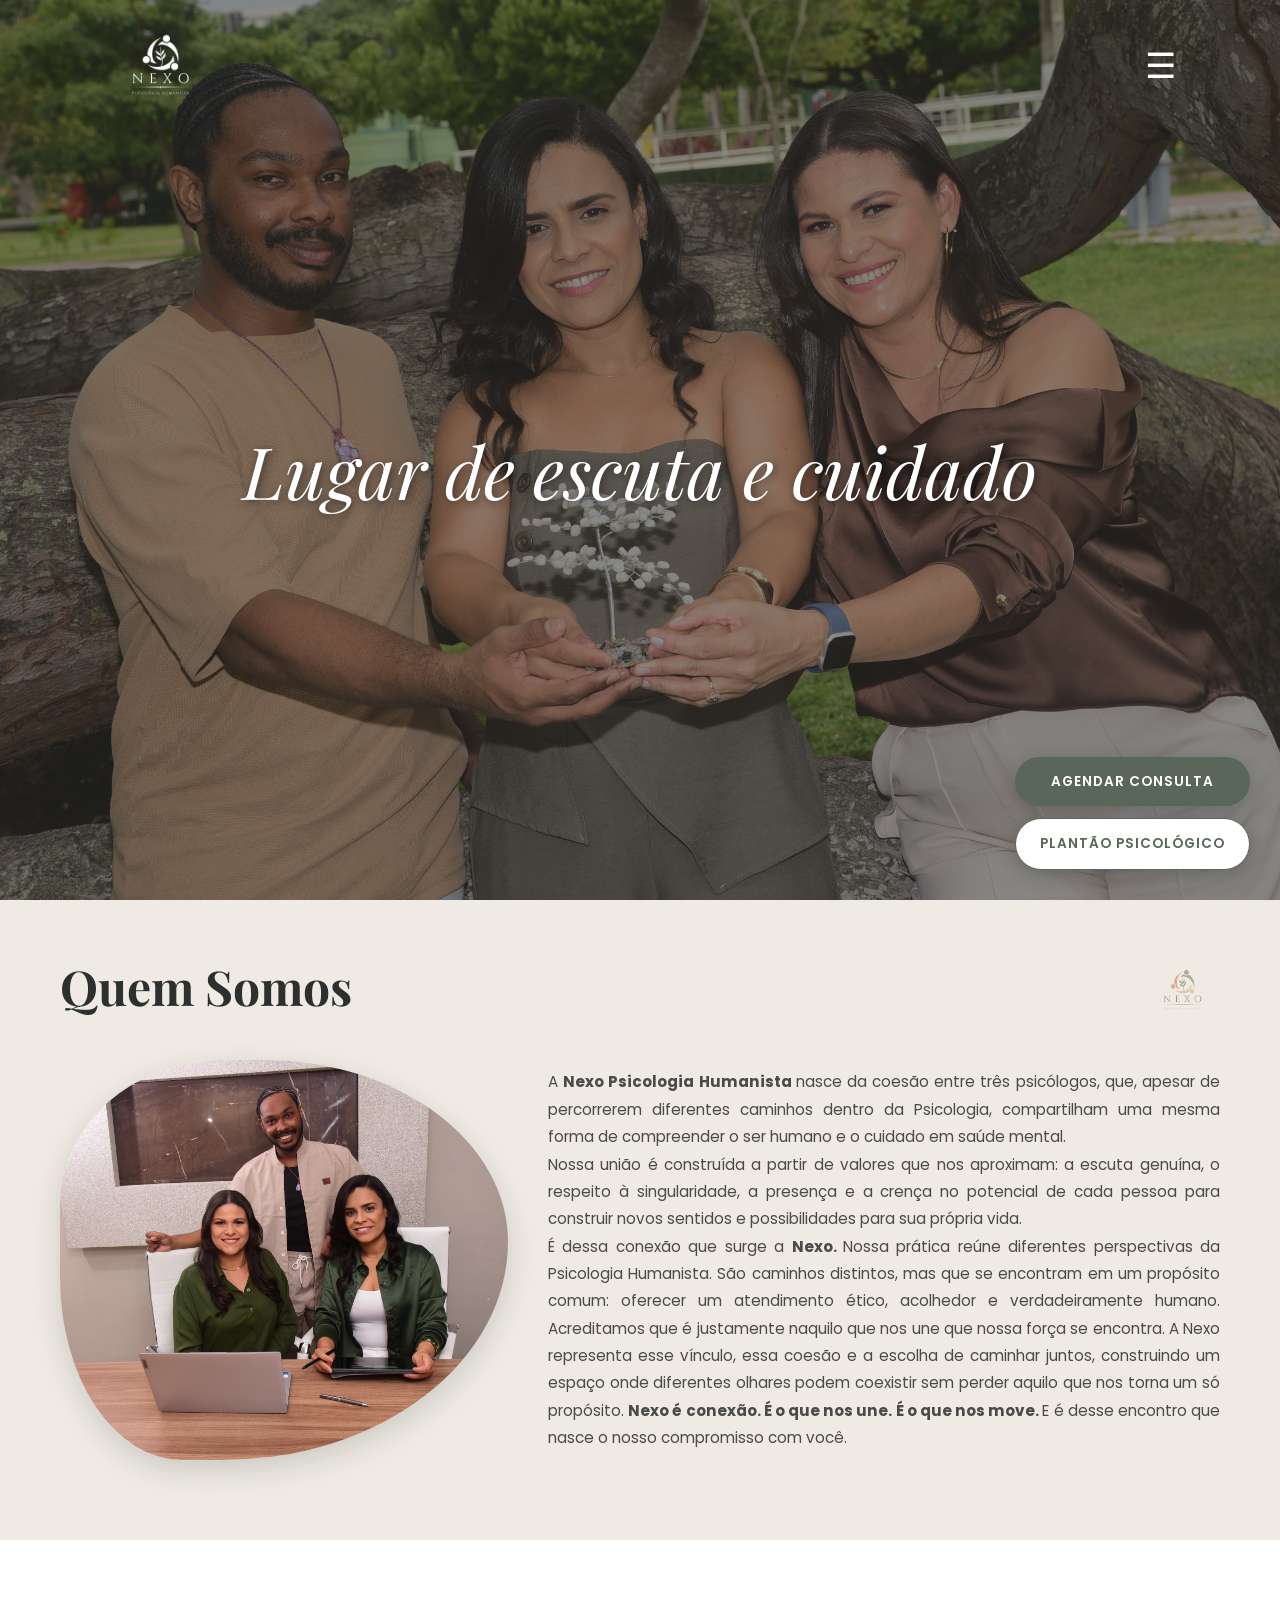
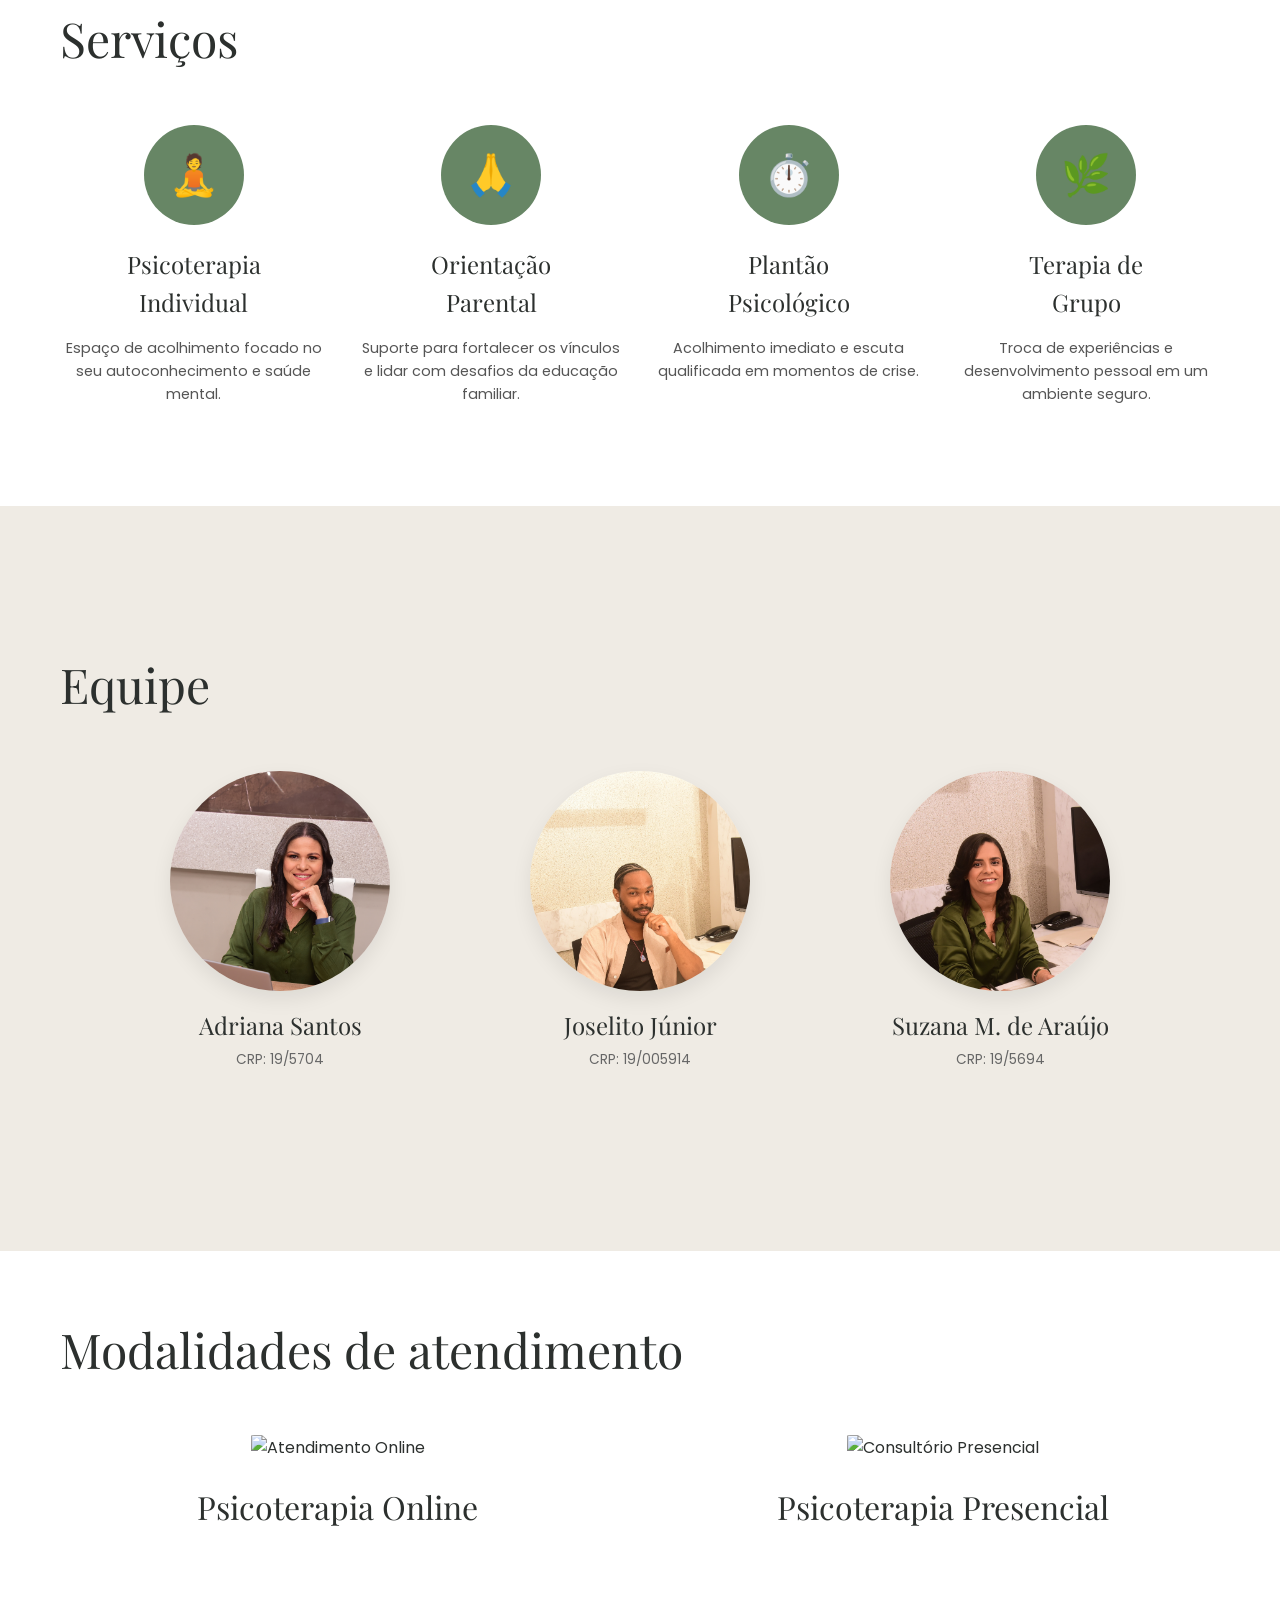
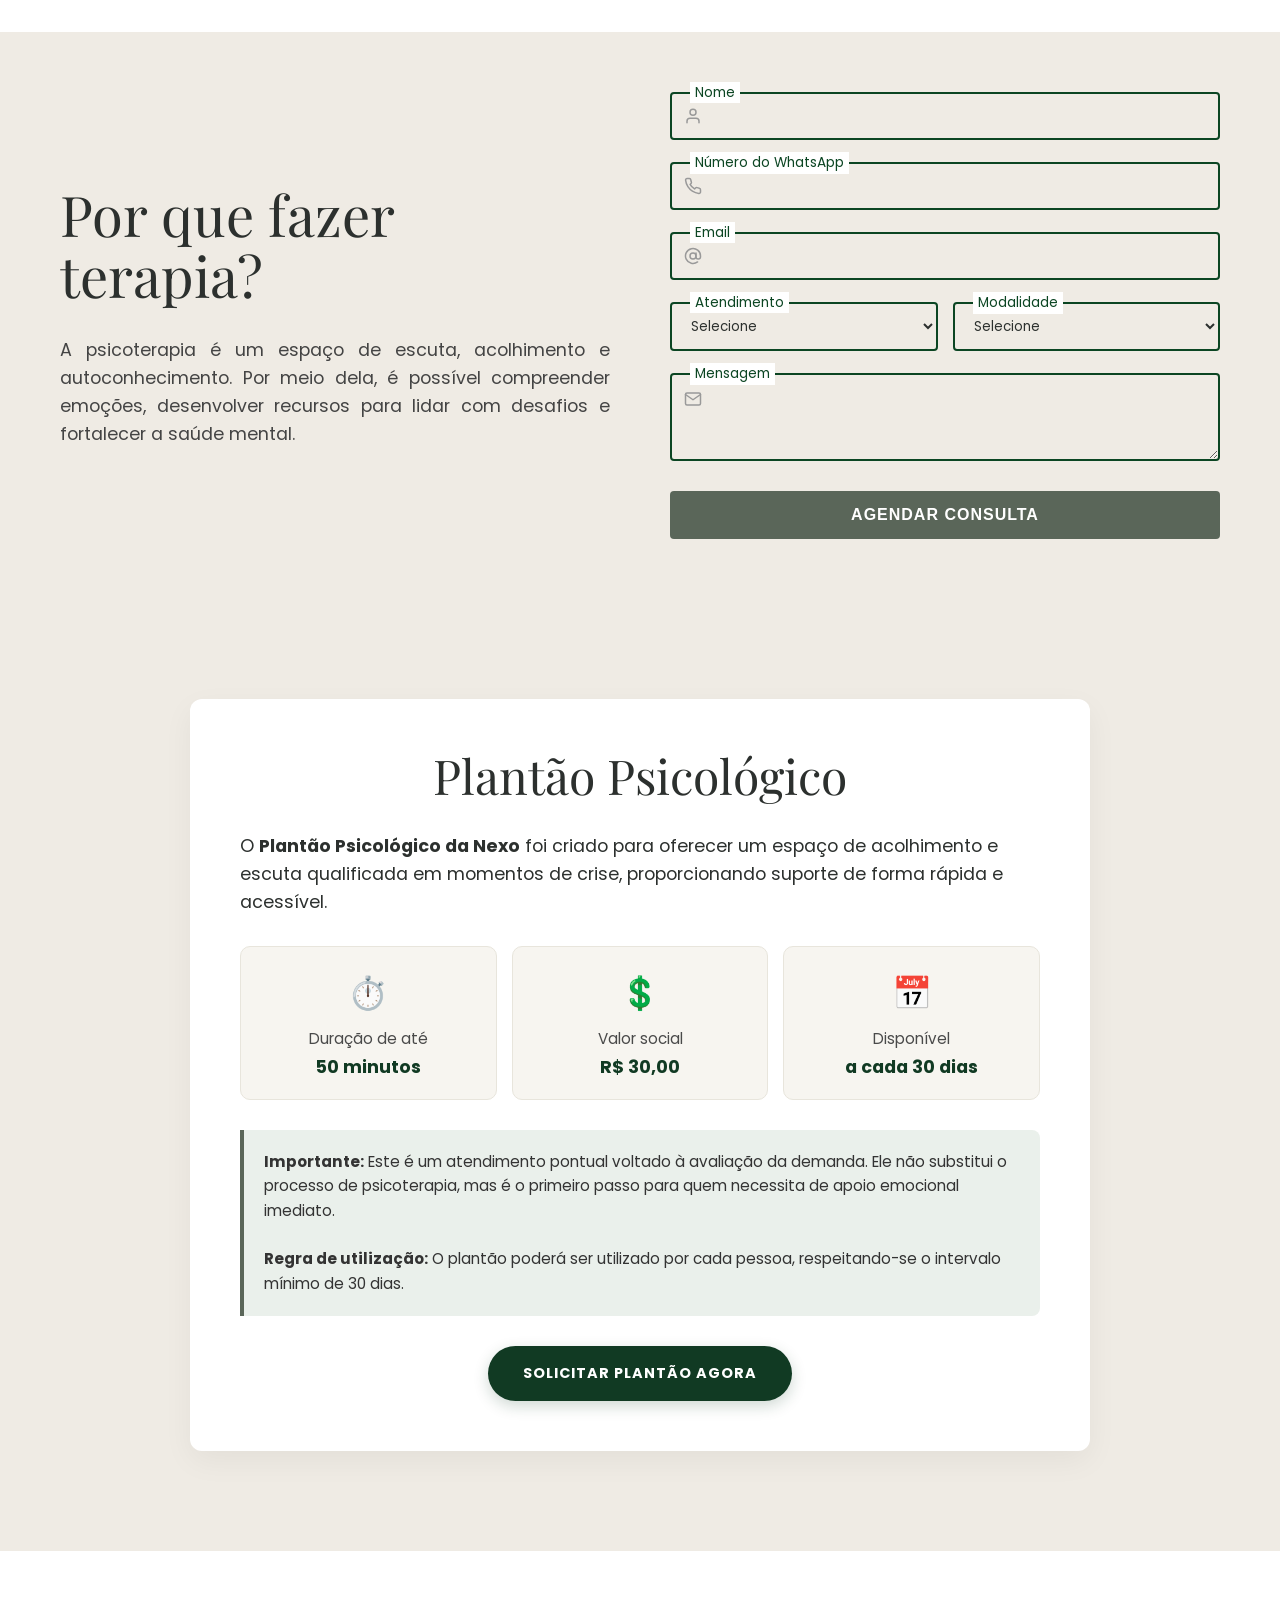
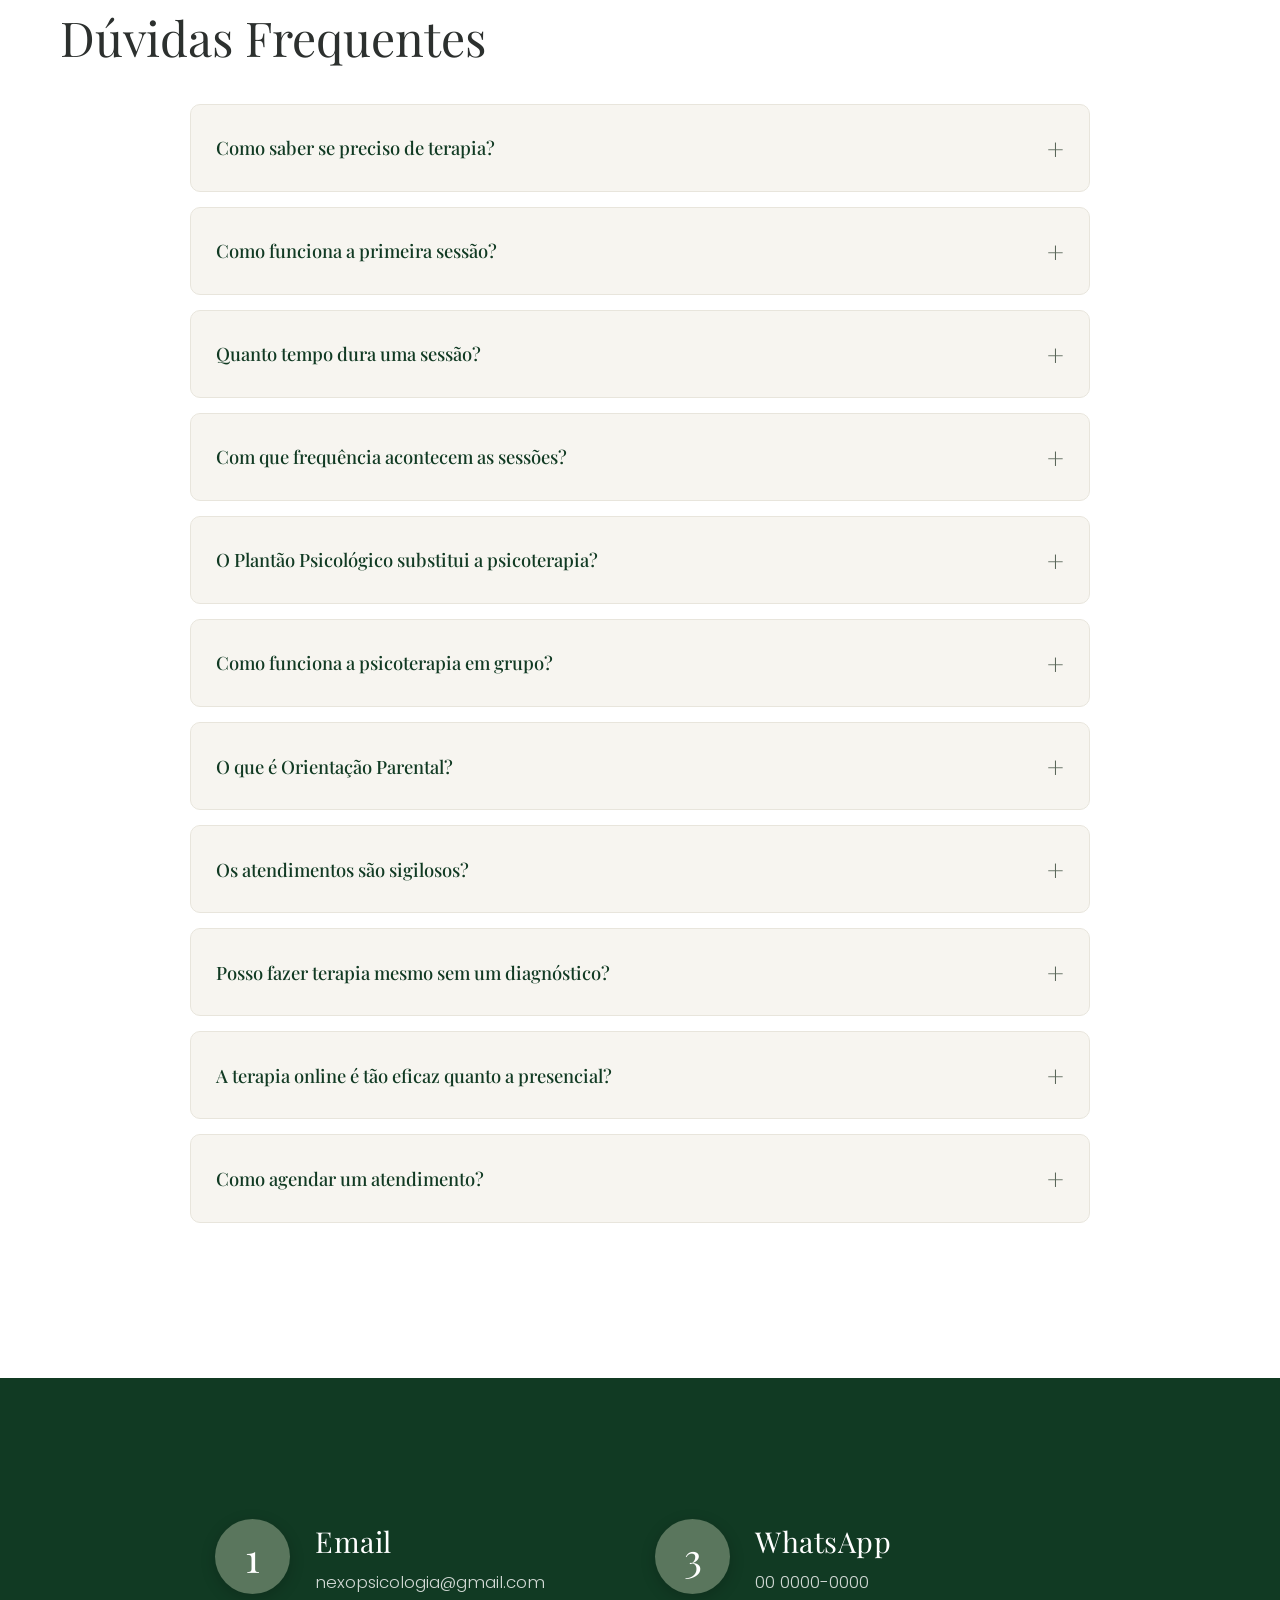
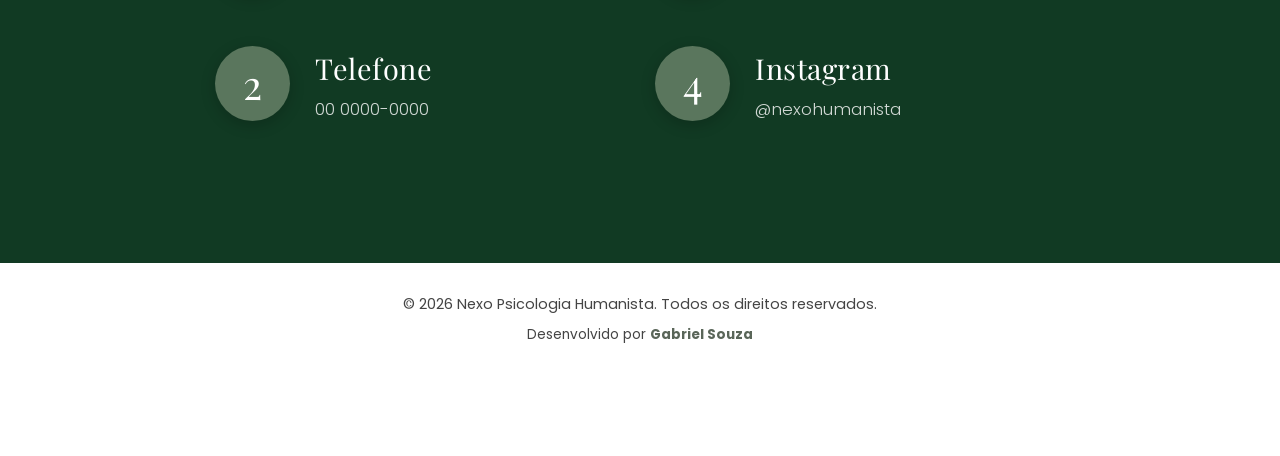
==== index.html @ a4de073b "Update image sources in index.html" ====
<!DOCTYPE html>
<html lang="pt-BR">
<head>
    <meta charset="UTF-8">
    <meta name="viewport" content="width=device-width, initial-scale=1.0">
    <title>Nexo | Psicologia Humanista</title>
    
    <link rel="icon" type="image/png" href="img/favicon.png">
    <link rel="stylesheet" href="css/style.css">
    
    <!-- Biblioteca de Animações AOS -->
    <link href="https://unpkg.com/aos@2.3.1/dist/aos.css" rel="stylesheet">
    
    <!-- Fontes do Google -->
    <link rel="preconnect" href="https://fonts.googleapis.com">
    <link rel="preconnect" href="https://fonts.gstatic.com" crossorigin>
    <link href="https://fonts.googleapis.com/css2?family=Inter:wght@300;400;500;600&family=Lato:wght@300;400;700&family=Lora:ital,wght@0,400..700;1,400..700&family=Merriweather:ital,wght@0,300;0,400;0,700;1,300&family=Montserrat:wght@300;400;500;600;700&family=Open+Sans:wght@300;400;500;600&family=Oswald:wght@300;400;500&family=Playfair+Display:ital,wght@0,400..900;1,400..900&family=Poppins:wght@300;400;500;600&family=Roboto:wght@300;400;500;700&display=swap" rel="stylesheet">

    <!-- ESTILOS BLINDADOS -->
    <style>
        html { scroll-behavior: smooth; }
        
        /* Ajuste do pulo do menu para a tela focar perfeitamente no conteúdo */
        section { scroll-margin-top: 60px; }
        
        .main-header {
            position: absolute !important; top: 0 !important; left: 0 !important; width: 100% !important;
            z-index: 100 !important; background: transparent !important; padding: 20px 0 !important;
        }
        .header-container { display: flex; justify-content: space-between; align-items: center; max-width: 1200px; margin: 0 auto; padding: 0 5%; position: relative; }
        
        /* ========================================== */
        /* MENU HAMBÚRGUER (MOBILE E DESKTOP)         */
        /* ========================================== */
        .mobile-menu-toggle {
            display: block; 
            background: transparent;
            border: none;
            color: #ffffff;
            font-size: 2.2rem;
            cursor: pointer;
            z-index: 1001;
            transition: transform 0.3s ease;
        }
        .mobile-menu-toggle:hover {
            transform: scale(1.1);
        }
        
        .main-nav {
            display: none; 
            position: absolute;
            top: 100%;
            right: 5%;
            background-color: rgba(17, 58, 35, 0.95); 
            backdrop-filter: blur(10px);
            padding: 25px 40px;
            border-radius: 12px;
            box-shadow: 0 15px 40px rgba(0,0,0,0.3);
            z-index: 1000;
        }
        .main-nav.active { 
            display: block; 
            animation: dropDown 0.4s cubic-bezier(0.165, 0.84, 0.44, 1) forwards; 
        }
        @keyframes dropDown {
            from { opacity: 0; transform: translateY(-15px); }
            to { opacity: 1; transform: translateY(0); }
        }

        .main-nav ul { display: flex; flex-direction: column; list-style: none; gap: 20px; margin: 0; padding: 0; align-items: flex-end; }
        .main-nav a { color: #ffffff !important; text-decoration: none; font-weight: 500; font-size: 1.1rem; letter-spacing: 0.5px; transition: opacity 0.3s; }
        .main-nav a:hover { opacity: 0.7; }
        
        /* ========================================== */
        /* HERO SECTION E ANIMAÇÃO NATIVA             */
        /* ========================================== */
        .hero-section {
            position: relative !important; height: 100vh !important; min-height: 600px !important;
            display: flex !important; align-items: center !important; justify-content: center !important; 
            overflow: hidden !important; background-color: #2c302e !important; padding: 0 !important; margin: 0 !important;
        }
        .hero-image {
            position: absolute !important; top: 0 !important; left: 0 !important; width: 100% !important; height: 100% !important; 
            z-index: 1 !important; border-radius: 0 !important;
        }
        .hero-image img { width: 100% !important; height: 100% !important; object-fit: cover !important; object-position: top !important; display: block !important; border-radius: 0 !important; }
        .hero-overlay { position: absolute !important; top: 0 !important; left: 0 !important; width: 100% !important; height: 100% !important; background: rgba(44, 48, 46, 0.55) !important; z-index: 2 !important; }
        
        .hero-content {
            position: relative !important; z-index: 3 !important; width: 100% !important; max-width: 1200px !important; padding: 0 5% !important;
            margin-top: 60px !important; display: flex !important; flex-direction: column !important; align-items: center !important;
        }
        .hero-content h1 {
            color: #ffffff !important; font-size: 4.5rem !important; font-weight: 400 !important; font-style: italic !important; 
            text-align: center !important; margin-bottom: 20px !important; text-shadow: 2px 2px 10px rgba(0,0,0,0.5) !important; line-height: 1.2 !important;
            opacity: 0;
            animation: heroFade 1.8s cubic-bezier(0.2, 0.8, 0.2, 1) 0.3s forwards;
        }
        @keyframes heroFade {
            0% { opacity: 0; transform: translateY(30px); filter: blur(5px); }
            100% { opacity: 1; transform: translateY(0); filter: blur(0); }
        }

        .floating-action-menu {
            position: fixed; bottom: 30px; right: 30px; z-index: 9999;
            display: flex; flex-direction: column; gap: 12px;
        }
        .floating-btn {
            background-color: #5a6659; color: #ffffff !important;
            padding: 14px 24px; border-radius: 50px; font-size: 0.85rem; font-weight: 600;
            text-transform: uppercase; letter-spacing: 1px; text-decoration: none;
            box-shadow: 0 5px 20px rgba(0,0,0,0.2); transition: 0.3s ease; text-align: center;
        }
        .floating-btn:hover { background-color: #3f473e; transform: translateY(-3px); }
        .floating-btn.secondary { background-color: #ffffff; color: #5a6659 !important; border: 1px solid #5a6659; }
        .floating-btn.secondary:hover { background-color: #f0f0f0; }

        .sobre-header { display: flex; justify-content: space-between; align-items: flex-start; margin-bottom: 40px; }
        .sobre-title { font-size: 3rem; line-height: 1.1; font-weight: 400; font-family: 'Playfair Display', serif; color: #2c302e; text-align: left; }
        .sobre-content { display: flex; gap: 40px; align-items: center; margin-bottom: 20px; }

        .sobre-image { 
            flex: 1; 
            overflow: hidden; 
            box-shadow: 0 10px 30px rgba(0,0,0,0.15);
            border-radius: 40% 60% 70% 30% / 40% 50% 60% 50%; 
            transition: all 0.6s ease-in-out;
        }
        .sobre-image:hover {
            border-radius: 60% 40% 30% 70% / 50% 50% 40% 60%;
        }
        .sobre-image img { 
            width: 100%; height: 100%; min-height: 400px;
            object-fit: cover; display: block; 
        }
        .sobre-text { flex: 1.5; font-size: 0.95rem; line-height: 1.8; text-align: justify; color: #4a4a4a; }

        .plantao-container {
            max-width: 900px; margin: 0 auto; background-color: #ffffff;
            padding: 50px; border-radius: 12px; box-shadow: 0 10px 30px rgba(0,0,0,0.05);
        }
        
        .plantao-badges {
            display: flex;
            justify-content: space-between;
            gap: 15px;
            margin-bottom: 30px;
        }
        .badge-item {
            flex: 1;
            background-color: #f7f5f0;
            padding: 20px 15px;
            border-radius: 10px;
            text-align: center;
            border: 1px solid #e8e5dc;
            transition: transform 0.4s cubic-bezier(0.165, 0.84, 0.44, 1);
        }
        .badge-item:hover {
            transform: translateY(-8px);
            border-color: #5a6659;
            box-shadow: 0 10px 20px rgba(0,0,0,0.05);
        }
        .badge-icon {
            font-size: 2rem;
            display: block;
            margin-bottom: 10px;
        }
        .badge-info {
            font-size: 0.95rem;
            color: #4a4a4a;
            line-height: 1.4;
        }
        .badge-info strong {
            font-size: 1.1rem;
            color: #113A23;
            display: block;
            margin-top: 5px;
        }
        .plantao-alerta {
            background-color: #eaf0eb;
            border-left: 4px solid #5a6659;
            padding: 20px;
            border-radius: 0 8px 8px 0;
            font-size: 0.95rem;
            color: #333;
            line-height: 1.6;
        }
        .btn-plantao-acao {
            display: inline-block;
            background-color: #113A23;
            color: #ffffff !important;
            padding: 16px 35px;
            border-radius: 50px;
            font-weight: bold;
            text-decoration: none;
            letter-spacing: 1px;
            text-transform: uppercase;
            font-size: 0.9rem;
            box-shadow: 0 5px 15px rgba(17, 58, 35, 0.2);
            transition: all 0.3s ease;
        }
        .btn-plantao-acao:hover {
            background-color: #5a6659;
            transform: scale(1.05);
        }

        /* ========================================== */
        /* EQUIPE E CARD                              */
        /* ========================================== */
        .team-grid { display: flex; justify-content: center; flex-wrap: wrap; gap: 30px; margin-top: 20px; }
        .team-card { flex: 1; min-width: 280px; max-width: 330px; text-align: center; cursor: pointer; transition: transform 0.3s ease, box-shadow 0.3s ease; }
        .team-card:hover { transform: translateY(-8px); box-shadow: 0 15px 30px rgba(0,0,0,0.1); border-radius: 10px; }
        
        .team-card img {
            width: 220px !important;
            height: 220px !important;
            aspect-ratio: 1/1 !important;
            object-fit: cover !important;
            object-position: top !important;
            border-radius: 50% !important;
            margin: 0 auto 15px auto !important;
            display: block !important;
            box-shadow: 0 8px 20px rgba(0,0,0,0.08);
        }

        /* ========================================== */
        /* MODAL DOS PSICÓLOGOS                       */
        /* ========================================== */
        .modal-overlay {
            display: none; position: fixed; top: 0; left: 0; width: 100%; height: 100%;
            background: rgba(0, 0, 0, 0.65); z-index: 10000; align-items: center; justify-content: center;
            opacity: 0; transition: opacity 0.3s ease; padding: 20px; backdrop-filter: blur(4px);
        }
        .modal-overlay.active { display: flex; opacity: 1; }
        
        .modal-box {
            background: #ffffff; width: 100%; max-width: 950px; border-radius: 20px;
            position: relative; padding: 50px 40px; box-shadow: 0 20px 50px rgba(0,0,0,0.2);
            transform: translateY(30px); transition: transform 0.3s ease;
            max-height: 90vh; overflow-y: auto;
        }
        .modal-overlay.active .modal-box { transform: translateY(0); }
        
        .modal-close {
            position: absolute; top: 20px; right: 25px; font-size: 2.5rem; border: none;
            background: transparent; cursor: pointer; color: #a0a0a0; line-height: 1; transition: color 0.2s;
        }
        .modal-close:hover { color: #2c302e; }
        
        .modal-content-flex { display: flex; gap: 40px; align-items: center; }
        
        .modal-img-container { flex: 1; text-align: center; }
        .modal-img-container img {
            width: 100%; max-width: 380px; aspect-ratio: 1/1; object-fit: cover;
            border-radius: 50%; box-shadow: 0 10px 25px rgba(0,0,0,0.1); border: 8px solid #efebe4;
            object-position: top !important;
        }
        
        .modal-text-container { flex: 1.4; text-align: left; }
        .modal-text-container h2 { font-size: 2.8rem; font-family: 'Playfair Display', serif; color: #4b5860; margin-bottom: 25px; font-weight: 400; line-height: 1.1; }
        .modal-desc p { font-size: 1.05rem; line-height: 1.8; color: #4a4a4a; margin-bottom: 15px; text-align: justify; }
        
        .modal-social { display: flex; gap: 15px; margin-top: 30px; justify-content: flex-start; }
        .modal-social a {
            display: inline-flex; align-items: center; justify-content: center;
            width: 45px; height: 45px; border-radius: 50%; transition: transform 0.2s;
        }
        .modal-social a:hover { transform: scale(1.1); }
        .btn-insta { background: linear-gradient(45deg, #f09433 0%, #e6683c 25%, #dc2743 50%, #cc2366 75%, #bc1888 100%); }
        .btn-wpp { background: #25D366; }
        .modal-social svg { width: 22px; height: 22px; fill: white; }

        /* ========================================== */
        /* ACORDEÃO DAS DÚVIDAS FREQUENTES            */
        /* ========================================== */
        .faq-details {
            background-color: #f7f5f0;
            border-radius: 10px;
            margin-bottom: 15px;
            border: 1px solid #e8e5dc;
            transition: all 0.3s ease;
        }
        .faq-details[open] {
            background-color: #ffffff;
            border-color: #5a6659;
            box-shadow: 0 5px 15px rgba(0,0,0,0.05);
        }
        .faq-summary {
            padding: 20px 25px;
            font-size: 1.15rem;
            font-weight: 500;
            color: #113A23;
            cursor: pointer;
            list-style: none;
            display: flex;
            justify-content: space-between;
            align-items: center;
            font-family: 'Playfair Display', serif;
        }
        .faq-summary::-webkit-details-marker { display: none; }
        .faq-summary::after {
            content: '+';
            font-size: 1.8rem;
            color: #5a6659;
            font-weight: 300;
            transition: transform 0.3s ease;
        }
        .faq-details[open] .faq-summary::after {
            transform: rotate(45deg);
        }
        .faq-content {
            padding: 0 25px 25px 25px;
            color: #4a4a4a;
            line-height: 1.7;
            font-size: 0.95rem;
            text-align: left;
        }

        /* ========================================== */
        /* RODAPÉ DE CONTACTOS VERDE ESCURO           */
        /* ========================================== */
        .info-section-dark {
            background-color: #113A23;
            color: #ffffff;
            padding: 80px 0;
        }
        .contact-grid-2x2 {
            display: grid;
            grid-template-columns: 1fr 1fr;
            gap: 50px 30px;
            max-width: 850px;
            margin: 0 auto;
        }
        .contact-item-nexo {
            display: flex;
            align-items: center;
            gap: 25px;
        }
        .contact-number-circle {
            width: 75px;
            height: 75px;
            background-color: #5a765d; 
            border-radius: 50%;
            display: flex;
            align-items: center;
            justify-content: center;
            font-size: 2.5rem;
            font-family: 'Playfair Display', serif;
            color: #ffffff;
            flex-shrink: 0;
            box-shadow: 0 4px 15px rgba(0,0,0,0.2);
        }
        .contact-text-nexo h4 {
            font-family: 'Playfair Display', serif;
            font-size: 1.8rem;
            margin: 0 0 5px 0;
            font-weight: 400;
            color: #ffffff;
            letter-spacing: 0.5px;
        }
        .contact-text-nexo p {
            margin: 0;
            font-size: 1.05rem;
            color: #d1d8d4;
            font-weight: 300;
        }

        /* AJUSTES PARA MOBILE */
        @media (max-width: 992px) {
            .hero-section { height: 75vh !important; min-height: 550px !important; }
            .hero-content h1 { font-size: 2.8rem !important; margin-bottom: 20px !important; }
            
            .mobile-menu-toggle { display: block; position: absolute; right: 25px; top: 25px; }
            .header-container { justify-content: center !important; }
            
            .main-nav {
                display: none; 
                position: absolute;
                top: 100%;
                left: 0;
                width: 100%;
                background-color: #113A23; 
                box-shadow: 0 10px 20px rgba(0,0,0,0.2);
                padding: 20px 0;
                z-index: 1000;
            }
            .main-nav.active { display: block; }
            .main-nav ul { flex-direction: column; align-items: center; gap: 20px; }

            .sobre-content { flex-direction: column; }
            .sobre-header { flex-direction: column; gap: 20px; }
            .sobre-title { font-size: 2.2rem; }
        }

        @media (max-width: 768px) {
            section { scroll-margin-top: 20px; }
            .main-header { position: relative !important; background-color: #113A23 !important; padding: 15px 0 !important; }
            .header-container { justify-content: center !important; }
            .logo img { max-height: 60px !important; }
            .mobile-menu-toggle { position: absolute; right: 20px; top: 18px; }
            .main-nav { right: 0; left: 0; top: 100%; border-radius: 0; box-shadow: 0 10px 20px rgba(0,0,0,0.2); padding: 20px; }
            .main-nav ul { align-items: center; }
            .hero-section { height: 50vh !important; min-height: 380px !important; }
            .hero-image img { object-position: center 15% !important; }
            .sobre-image img { min-height: 280px !important; height: 280px !important; }
            .container { padding-left: 20px !important; padding-right: 20px !important; width: 100% !important; overflow-x: hidden !important; }
            .activities-grid, .modalities-grid, .faq-grid, .journey-grid, .info-grid { display: flex !important; flex-direction: column !important; gap: 30px !important; }
            
            /* EQUIPE LADO A LADO NO CELULAR */
            .team-grid { 
                flex-direction: row !important; 
                flex-wrap: wrap !important; 
                gap: 15px !important; 
                justify-content: center !important; 
            }
            .team-card { 
                flex: 0 0 45% !important; 
                min-width: 140px !important; 
                padding: 10px;
            }
            .team-card img { 
                width: 130px !important;
                height: 130px !important;
                margin: 0 auto 10px auto !important;
            }
            .team-card h3 { font-size: 1.1rem; margin-top: 10px; margin-bottom: 0; }
            .team-card p.crp { font-size: 0.8rem; margin-top: 5px; }

            .contact-layout { display: flex !important; flex-direction: column !important; gap: 40px !important; }
            .form-row { display: flex !important; flex-direction: column !important; gap: 15px !important; }
            .section-title { font-size: 2rem !important; line-height: 1.3 !important; text-align: left !important; }
            .floating-action-menu { bottom: 0; right: 0; left: 0; flex-direction: row; gap: 0; }
            .floating-btn { border-radius: 0; flex: 1; padding: 16px 10px; font-size: 0.75rem; box-shadow: 0 -2px 10px rgba(0,0,0,0.1); }
            .floating-btn.secondary { border: none; border-left: 1px solid #e0e0e0; }
            .plantao-container { padding: 30px 20px; }
            .plantao-badges { flex-direction: column; }
            .badge-item { display: flex; align-items: center; text-align: left; padding: 15px; gap: 20px; }
            .badge-icon { margin-bottom: 0; }
            .badge-info strong { display: inline; margin-top: 0; }
            .modal-content-flex { flex-direction: column; gap: 20px; text-align: center; }
            .modal-box { padding: 40px 20px; }
            .modal-img-container img { max-width: 220px; border-width: 5px; }
            .modal-text-container h2 { font-size: 2.2rem; text-align: center; }
            .modal-text-container { text-align: center; }
            .modal-desc p { text-align: left; font-size: 0.95rem; }
            .modal-social { justify-content: center; }
            .contact-grid-2x2 { grid-template-columns: 1fr; gap: 30px; }
            .faq-summary { font-size: 1.05rem; padding: 15px 20px; text-align: left; }
        }
    </style>
</head>
<body>

    <!-- MENU FLUTUANTE -->
    <div class="floating-action-menu" data-aos="fade-up" data-aos-delay="1000">
        <a href="#contato" class="floating-btn">Agendar consulta</a>
        <a href="#plantao" class="floating-btn secondary">Plantão Psicológico</a>
    </div>

    <!-- CABEÇALHO -->
    <header class="main-header" data-aos="fade-down" data-aos-duration="1000">
        <div class="header-container">
            <div class="logo">
                <img src="img/logo-nexo-completa.png" alt="Nexo Logo" style="max-height: 90px; filter: brightness(0) invert(1);"> 
            </div>
            
            <button class="mobile-menu-toggle" aria-label="Abrir menu">&#9776;</button>
            
            <nav class="main-nav">
                <ul>
                    <li><a href="#inicio">Home</a></li>
                    <li><a href="#sobre">Sobre</a></li>
                    <li><a href="#atividades">Serviços</a></li>
                    <li><a href="#equipe">Equipe</a></li>
                    <li><a href="#duvidas">Dúvidas</a></li>
                    <li><a href="#contato">Contato</a></li>
                </ul>
            </nav>
        </div>
    </header>

    <main>
        <!-- 1. HERO SECTION -->
        <section id="inicio" class="hero-section">
            <div class="hero-image">
                <img src="img/Home.JPG" alt="Equipe Nexo">
                <div class="hero-overlay"></div>
            </div>
            <div class="hero-content" data-aos="fade-in" data-aos-duration="2000">
                <h1>Lugar de escuta e cuidado</h1>
            </div>
        </section>

        <!-- 2. SECÇÃO SOBRE -->
        <section id="sobre" class="bg-beige">
            <div class="container">
                <div class="sobre-header" data-aos="fade-up">
                    <h2 class="sobre-title"><strong>Quem Somos</strong><br></h2>
                    <img src="img/logo-nexo-completa.png" alt="Nexo Icon" style="max-height: 60px; opacity: 0.7;">
                </div>
                <div class="sobre-content">
                    <div class="sobre-image" data-aos="fade-right">
                        <img src="img/QuemSomos.JPG" alt="Sobre a Clínica"> 
                    </div>
                    <div class="sobre-text" data-aos="fade-left">
                        <p>A <strong> Nexo Psicologia Humanista </strong> nasce da coesão entre três psicólogos, que, apesar de percorrerem diferentes caminhos dentro da Psicologia, compartilham uma mesma forma de compreender o ser humano e o cuidado em saúde mental.</p>
                        <p> Nossa união é construída a partir de valores que nos aproximam: a escuta genuína, o respeito à singularidade, a presença e a crença no potencial de cada pessoa para construir novos sentidos e possibilidades para sua própria vida.</p>
                        <p> É dessa conexão que surge a <strong> Nexo. </strong> Nossa prática reúne diferentes perspectivas da Psicologia Humanista. São caminhos distintos, mas que se encontram em um propósito comum: oferecer um atendimento ético, acolhedor e verdadeiramente humano. Acreditamos que é justamente naquilo que nos une que nossa força se encontra. A Nexo representa esse vínculo, essa coesão e a escolha de caminhar juntos, construindo um espaço onde diferentes olhares podem coexistir sem perder aquilo que nos torna um só propósito.
                        <strong> Nexo é conexão. É o que nos une. É o que nos move. </strong>
                        E é desse encontro que nasce o nosso compromisso com você.</p>
                    </div>
                </div>
            </div>
        </section>

        <!-- 3. ATIVIDADES -->
        <section id="atividades" class="bg-white">
            <div class="container">
                <h2 class="section-title" data-aos="fade-up">Serviços</h2>
                <div class="activities-grid" style="text-align: center;">
                    <div class="activity-card" data-aos="fade-up" data-aos-delay="100">
                        <div class="icon-circle">🧘</div> 
                        <h3>Psicoterapia<br>Individual</h3>
                        <p>Espaço de acolhimento focado no seu autoconhecimento e saúde mental.</p>
                    </div>
                    <div class="activity-card" data-aos="fade-up" data-aos-delay="200">
                        <div class="icon-circle">🙏</div>
                        <h3>Orientação<br>Parental</h3>
                        <p>Suporte para fortalecer os vínculos e lidar com desafios da educação familiar.</p>
                    </div>
                    <div class="activity-card" data-aos="fade-up" data-aos-delay="300">
                        <div class="icon-circle">⏱️</div>
                        <h3>Plantão<br>Psicológico</h3>
                        <p>Acolhimento imediato e escuta qualificada em momentos de crise.</p>
                    </div>
                    <div class="activity-card" data-aos="fade-up" data-aos-delay="400">
                        <div class="icon-circle">🌿</div>
                        <h3>Terapia de<br>Grupo</h3>
                        <p>Troca de experiências e desenvolvimento pessoal em um ambiente seguro.</p>
                    </div>
                </div>
            </div>
        </section>

        <!-- 4. EQUIPE -->
        <section id="equipe" class="bg-beige section-relative" style="padding-top: 80px; padding-bottom: 80px;">
            <div class="container">
                <h2 class="section-title" data-aos="fade-right">Equipe</h2>
                <div class="team-grid">
                    <div class="team-card" data-aos="fade-up" data-aos-delay="100" onclick="abrirModalEquipe('adriana', this)" title="Clique para ver o perfil completo">
                        <img src="img/adriana.png" alt="Adriana Santos">
                        <h3>Adriana Santos</h3>
                        <p class="crp">CRP: 19/5704</p>
                    </div>
                    <div class="team-card" data-aos="fade-up" data-aos-delay="250" onclick="abrirModalEquipe('joselito', this)" title="Clique para ver o perfil completo">
                        <img src="img/joselito.png" alt="Joselito Silva">
                        <h3>Joselito Júnior</h3>
                        <p class="crp">CRP: 19/005914</p>
                    </div>
                    <div class="team-card" data-aos="fade-up" data-aos-delay="400" onclick="abrirModalEquipe('suzana', this)" title="Clique para ver o perfil completo">
                        <img src="img/suzana.png" alt="Suzana M. de Araújo">
                        <h3>Suzana M. de Araújo</h3>
                        <p class="crp">CRP: 19/5694</p>
                    </div>
                </div>
            </div>
        </section>

        <!-- 5. MODALIDADES -->
        <section id="modalidades" class="bg-white">
            <div class="container">
                <h2 class="section-title" data-aos="fade-up">Modalidades de atendimento<br></h2>
                <div class="modalities-grid">
                    <div class="modality-card" data-aos="fade-up" data-aos-delay="100">
                        <img src="img/online-novo.jpg" alt="Atendimento Online">
                        <h3>Psicoterapia Online</h3>
                    </div>
                    <div class="modality-card" data-aos="fade-up" data-aos-delay="250">
                        <img src="img/presencial-novo.jpg" alt="Consultório Presencial">
                        <h3>Psicoterapia Presencial</h3>
                    </div>
                </div>
            </div>
        </section>

        <!-- 6. TEXTO E FORMULÁRIO -->
        <section id="contato" class="bg-beige">
            <div class="container contact-layout">
                <div class="contact-text" data-aos="fade-right">
                    <h2 class="sobre-title">Por que fazer<br>terapia?</h2>
                    <p style="font-size: 1.1rem; line-height: 1.6; margin-top: 20px;">A psicoterapia é um espaço de escuta, acolhimento e autoconhecimento. Por meio dela, é possível compreender emoções, desenvolver recursos para lidar com desafios e fortalecer a saúde mental.</p>
                </div>
                <div class="contact-form-container" data-aos="fade-left">
                    <form class="nexo-form">
                        <div class="form-group">
                            <label>Nome</label>
                            <input type="text" id="nome" required>
                        </div>
                        <div class="form-group">
                            <label>Número do WhatsApp</label>
                            <input type="tel" id="whatsapp" required>
                        </div>
                        <div class="form-group">
                            <label>Email</label>
                            <input type="email" id="email" required>
                        </div>
                        <div class="form-row">
                            <div class="form-group" style="flex: 1;">
                                <label>Atendimento</label>
                                <select id="atendimento" required>
                                    <option value="" disabled selected>Selecione</option>
                                    <option value="individual">Individual</option>
                                    <option value="parental">Parental</option>
                                </select>
                            </div>
                            <div class="form-group" style="flex: 1;">
                                <label>Modalidade</label>
                                <select id="modalidade" required>
                                    <option value="" disabled selected>Selecione</option>
                                    <option value="presencial">Presencial</option>
                                    <option value="online">Online</option>
                                </select>
                            </div>
                        </div>
                        <div class="form-group">
                            <label>Mensagem</label>
                            <textarea id="mensagem" rows="3"></textarea>
                        </div>
                        <button type="submit" class="btn-primary" id="btn-submit" style="width: 100%; background-color: #5a6659; border:none; padding:15px; color:white; font-weight:bold; cursor:pointer;">AGENDAR CONSULTA</button>
                    </form>
                </div>
            </div>
        </section>

        <!-- 7. INFORMAÇÕES DO PLANTÃO PSICOLÓGICO -->
        <section id="plantao" class="bg-beige" style="min-height: 100vh; display: flex; align-items: center; justify-content: center; padding: 40px 0; scroll-margin-top: 0;">
            <div class="container" style="width: 100%;">
                <div class="plantao-container" data-aos="fade-up">
                    <h2 class="sobre-title" style="margin-bottom: 30px; text-align: center;">Plantão Psicológico</h2>
                    
                    <div class="plantao-texto">
                        <p style="text-align: left; font-size: 1.1rem; margin-bottom: 30px;">O <strong>Plantão Psicológico da Nexo</strong> foi criado para oferecer um espaço de acolhimento e escuta qualificada em momentos de crise, proporcionando suporte de forma rápida e acessível.</p>
                        
                        <div class="plantao-badges">
                            <div class="badge-item">
                                <span class="badge-icon">⏱️</span>
                                <div class="badge-info">Duração de até<br><strong>50 minutos</strong></div>
                            </div>
                            <div class="badge-item">
                                <span class="badge-icon">💲</span>
                                <div class="badge-info">Valor social<br><strong>R$ 30,00</strong></div>
                            </div>
                            <div class="badge-item">
                                <span class="badge-icon">📅</span>
                                <div class="badge-info">Disponível<br><strong>a cada 30 dias</strong></div>
                            </div>
                        </div>

                        <div class="plantao-alerta">
                            <strong>Importante:</strong> Este é um atendimento pontual voltado à avaliação da demanda. Ele não substitui o processo de psicoterapia, mas é o primeiro passo para quem necessita de apoio emocional imediato.<br><br>
                            <strong>Regra de utilização:</strong> O plantão poderá ser utilizado por cada pessoa, respeitando-se o intervalo mínimo de 30 dias.
                        </div>
                        
                        <div style="text-align: center; margin-top: 30px;">
                            <a href="#contato" class="btn-plantao-acao">Solicitar Plantão Agora</a>
                        </div>
                    </div>
                </div>
            </div>
        </section>

        <!-- 8. DÚVIDAS FREQUENTES -->
        <section id="duvidas" class="bg-white section-relative" style="padding-bottom: 80px;">
            <div class="container">
                <h2 class="sobre-title" data-aos="fade-up" style="margin-bottom: 40px;">Dúvidas Frequentes</h2>
                <div class="faq-grid" style="max-width: 900px; margin: 0 auto; display: block;">
                    
                    <details class="faq-details" data-aos="fade-up">
                        <summary class="faq-summary">Como saber se preciso de terapia?</summary>
                        <div class="faq-content">
                            <p>Você não precisa esperar que o sofrimento se torne insuportável para buscar ajuda. A terapia pode ser um espaço para lidar com ansiedade, tristeza, conflitos nos relacionamentos, momentos de crise, mudanças de vida, dificuldades emocionais ou simplesmente para investir em autoconhecimento e desenvolvimento pessoal. Se algo tem afetado sua qualidade de vida ou faz você sentir que precisa de um espaço para ser ouvido, a terapia pode ser um importante caminho de cuidado.</p>
                        </div>
                    </details>
                    
                    <details class="faq-details" data-aos="fade-up">
                        <summary class="faq-summary">Como funciona a primeira sessão?</summary>
                        <div class="faq-content">
                            <p>A primeira sessão é um momento de acolhimento. Você poderá falar sobre sua história, o que motivou a busca por atendimento e quais são suas necessidades neste momento. Também será uma oportunidade para conhecer o psicólogo, compreender como funciona o processo terapêutico e esclarecer dúvidas.</p>
                        </div>
                    </details>
                    
                    <details class="faq-details" data-aos="fade-up">
                        <summary class="faq-summary">Quanto tempo dura uma sessão?</summary>
                        <div class="faq-content">
                            <p>As sessões de psicoterapia têm duração média de 50 minutos.</p>
                        </div>
                    </details>
                    
                    <details class="faq-details" data-aos="fade-up">
                        <summary class="faq-summary">Com que frequência acontecem as sessões?</summary>
                        <div class="faq-content">
                            <p>Na maioria dos casos, as sessões são semanais. Entretanto, a frequência é definida em conjunto entre psicólogo e paciente, considerando as necessidades e objetivos de cada processo.</p>
                        </div>
                    </details>
                    
                    <details class="faq-details" data-aos="fade-up">
                        <summary class="faq-summary">O Plantão Psicológico substitui a psicoterapia?</summary>
                        <div class="faq-content">
                            <p>Não. O Plantão Psicológico é um atendimento pontual, pensado para momentos de urgência emocional. Dependendo da necessidade identificada durante o encontro, poderá ser indicada a continuidade do cuidado por meio da psicoterapia.</p>
                        </div>
                    </details>
                    
                    <details class="faq-details" data-aos="fade-up">
                        <summary class="faq-summary">Como funciona a psicoterapia em grupo?</summary>
                        <div class="faq-content">
                            <p>A psicoterapia em grupo reúne pessoas que compartilham o desejo de cuidar da saúde emocional em um ambiente seguro, respeitoso e sigiloso. O grupo favorece a troca de experiências, o sentimento de pertencimento e o desenvolvimento pessoal, sempre com a mediação de psicólogos.</p>
                        </div>
                    </details>
                    
                    <details class="faq-details" data-aos="fade-up">
                        <summary class="faq-summary">O que é Orientação Parental?</summary>
                        <div class="faq-content">
                            <p>A Orientação Parental é um espaço destinado a pais, mães e cuidadores que desejam compreender melhor o desenvolvimento dos filhos, fortalecer os vínculos familiares e encontrar estratégias para lidar com desafios da educação e da convivência. O objetivo não é julgar a forma de educar, mas construir caminhos mais saudáveis para a relação familiar.</p>
                        </div>
                    </details>
                    
                    <details class="faq-details" data-aos="fade-up">
                        <summary class="faq-summary">Os atendimentos são sigilosos?</summary>
                        <div class="faq-content">
                            <p>Sim. Todo atendimento psicológico é protegido pelo sigilo profissional, conforme estabelece o Código de Ética do Psicólogo. As informações compartilhadas durante as sessões permanecem confidenciais, exceto nas situações previstas em lei.</p>
                        </div>
                    </details>
                    
                    <details class="faq-details" data-aos="fade-up">
                        <summary class="faq-summary">Posso fazer terapia mesmo sem um diagnóstico?</summary>
                        <div class="faq-content">
                            <p>Sim. A terapia não é destinada apenas a quem possui um diagnóstico psicológico ou psiquiátrico. Muitas pessoas procuram atendimento para compreender melhor suas emoções, desenvolver habilidades para lidar com desafios cotidianos, fortalecer relacionamentos ou buscar uma vida com mais equilíbrio e sentido.</p>
                        </div>
                    </details>
                    
                    <details class="faq-details" data-aos="fade-up">
                        <summary class="faq-summary">A terapia online é tão eficaz quanto a presencial?</summary>
                        <div class="faq-content">
                            <p>Sim. Quando realizada de acordo com as normas do Conselho Federal de Psicologia e em um ambiente adequado, a psicoterapia online é uma modalidade segura e eficaz, oferecendo acolhimento e qualidade técnica semelhantes ao atendimento presencial.</p>
                        </div>
                    </details>
                    
                    <details class="faq-details" data-aos="fade-up">
                        <summary class="faq-summary">Como agendar um atendimento?</summary>
                        <div class="faq-content">
                            <p>Você pode entrar em contato conosco pelos canais disponíveis no site ou pelo formulário. Nossa equipe irá orientar você sobre a modalidade de atendimento mais adequada, esclarecer dúvidas e ajudar no agendamento da sua primeira sessão.</p>
                        </div>
                    </details>
                    
                </div>
            </div>
        </section>

        <!-- 9. INFORMAÇÕES DE CONTATO -->
        <section class="info-section-dark">
            <div class="container">
                <div class="contact-grid-2x2">
                    
                    <div class="contact-item-nexo" data-aos="fade-up" data-aos-delay="100">
                        <div class="contact-number-circle">1</div>
                        <div class="contact-text-nexo">
                            <h4>Email</h4>
                            <p>nexopsicologia@gmail.com</p>
                        </div>
                    </div>
                    
                    <div class="contact-item-nexo" data-aos="fade-up" data-aos-delay="200">
                        <div class="contact-number-circle">3</div>
                        <div class="contact-text-nexo">
                            <h4>WhatsApp</h4>
                            <p>00 0000-0000</p>
                        </div>
                    </div>
                    
                    <div class="contact-item-nexo" data-aos="fade-up" data-aos-delay="300">
                        <div class="contact-number-circle">2</div>
                        <div class="contact-text-nexo">
                            <h4>Telefone</h4>
                            <p>00 0000-0000</p>
                        </div>
                    </div>
                    
                    <div class="contact-item-nexo" data-aos="fade-up" data-aos-delay="400">
                        <div class="contact-number-circle">4</div>
                        <div class="contact-text-nexo">
                            <h4>Instagram</h4>
                            <p>@nexohumanista</p>
                        </div>
                    </div>

                </div>
            </div>
        </section>
    </main>

    <footer class="simple-footer bg-white" style="padding-bottom: 80px;">
        <div class="container" style="padding: 30px 0; text-align: center;">
            <p>&copy; 2026 Nexo Psicologia Humanista. Todos os direitos reservados.</p>
            <p class="developer-credit">
                Desenvolvido por <a href="https://www.linkedin.com/in/gabriel-souza-3b80a3271" target="_blank" rel="noopener noreferrer" style="color: #5a6659; text-decoration: none; font-weight: bold;">Gabriel Souza</a>
            </p>
        </div>
    </footer>

    <!-- ESTRUTURA DO MODAL DA EQUIPE -->
    <div id="modal-equipe" class="modal-overlay">
        <div class="modal-box">
            <button class="modal-close" onclick="fecharModalEquipe()">&times;</button>
            <div class="modal-content-flex">
                <div class="modal-img-container">
                    <img id="modal-img" src="" alt="Foto Psicólogo">
                </div>
                <div class="modal-text-container">
                    <h2 id="modal-nome">Nome</h2>
                    <div id="modal-desc" class="modal-desc"></div>
                    
                    <div class="modal-social">
                        <a href="#" id="modal-insta" target="_blank" class="btn-insta" title="Instagram">
                            <svg viewBox="0 0 24 24"><path d="M12 2.163c3.204 0 3.584.012 4.85.07 3.252.148 4.771 1.691 4.919 4.919.058 1.265.069 1.645.069 4.849 0 3.205-.012 3.584-.069 4.849-.149 3.225-1.664 4.771-4.919 4.919-1.266.058-1.644.07-4.85.07-3.204 0-3.584-.012-4.849-.07-3.26-.149-4.771-1.699-4.919-4.92-.058-1.265-.07-1.644-.07-4.849 0-3.204.013-3.583.07-4.849.149-3.227 1.664-4.771 4.919-4.919 1.266-.057 1.645-.069 4.849-.069zm0-2.163c-3.259 0-3.667.014-4.947.072-4.358.2-6.78 2.618-6.98 6.98-.059 1.281-.073 1.689-.073 4.948 0 3.259.014 3.668.072 4.948.2 4.358 2.618 6.78 6.98 6.98 1.281.058 1.689.072 4.948.072 3.259 0 3.668-.014 4.948-.072 4.354-.2 6.782-2.618 6.979-6.98.059-1.28.073-1.689.073-4.948 0-3.259-.014-3.667-.072-4.947-.196-4.354-2.617-6.78-6.979-6.98-1.281-.059-1.69-.073-4.949-.073zm0 5.838c-3.403 0-6.162 2.759-6.162 6.162s2.759 6.163 6.162 6.163 6.162-2.759 6.162-6.163c0-3.403-2.759-6.162-6.162-6.162zm0 10.162c-2.209 0-4-1.79-4-4 0-2.209 1.791-4 4-4s4 1.791 4 4c0 2.21-1.791 4-4 4zm6.406-11.845c-.796 0-1.441.645-1.441 1.44s.645 1.44 1.441 1.44c.795 0 1.439-.645 1.439-1.44s-.644-1.44-1.439-1.44z"/></svg>
                        </a>
                        <a href="#" id="modal-wpp" target="_blank" class="btn-wpp" title="WhatsApp">
                            <svg viewBox="0 0 24 24"><path d="M12.031 6.172c-3.181 0-5.767 2.586-5.768 5.766-.001 1.298.38 2.27 1.019 3.287l-.582 2.128 2.182-.573c.978.58 1.911.928 3.145.929 3.178 0 5.767-2.587 5.768-5.766.001-3.187-2.575-5.77-5.764-5.771zm3.392 8.244c-.144.405-.837.774-1.17.824-.299.045-.677.063-1.092-.069-.252-.08-.575-.187-.988-.365-1.739-.751-2.874-2.502-2.961-2.617-.087-.116-.708-.94-.708-1.793s.448-1.273.607-1.446c.159-.173.346-.217.462-.217l.332.006c.106.005.249-.04.39.298.144.347.491 1.2.534 1.287.043.087.072.188.014.304-.058.116-.087.188-.173.289l-.26.304c-.087.086-.177.18-.076.354.101.174.449.741.964 1.201.662.591 1.221.774 1.394.86s.274.072.376-.043c.101-.116.433-.506.549-.68.116-.173.231-.145.39-.087s1.011.477 1.184.564.289.13.332.202c.045.072.045.419-.099.824zm-3.423-14.416c-6.627 0-12 5.373-12 12s5.373 12 12 12 12-5.373 12-12-5.373-12-12-12zm.029 18.88c-1.161 0-2.305-.292-3.318-.844l-3.677.964.984-3.595c-.607-1.052-.927-2.246-.926-3.468.001-5.824 4.74-10.563 10.564-10.563 5.826 0 10.564 4.738 10.564 10.563 0 5.827-4.739 10.563-10.564 10.563z"/></svg>
                        </a>
                    </div>
                </div>
            </div>
        </div>
    </div>

    <!-- Scripts do Formulário, Supabase e AOS -->
    <script src="https://cdn.jsdelivr.net/npm/@supabase/supabase-js@2"></script>
    <script src="https://unpkg.com/aos@2.3.1/dist/aos.js"></script>
    <script>
        AOS.init({ duration: 800, once: true, offset: 100 });

        const menuToggle = document.querySelector('.mobile-menu-toggle');
        const mainNav = document.querySelector('.main-nav');
        const navLinks = document.querySelectorAll('.main-nav ul li a');

        if (menuToggle && mainNav) {
            menuToggle.addEventListener('click', () => {
                mainNav.classList.toggle('active');
            });

            navLinks.forEach(link => {
                link.addEventListener('click', () => {
                    mainNav.classList.remove('active');
                });
            });
        }

        const dadosEquipe = {
            'adriana': {
                nome: 'Adriana Santos',
                imgModal: 'img/PaginaAdriana.JPG',
                descricao: `
                    <p>Sou psicóloga Clínica (CRP 19/5704);<br>
                    Formação e Mentoria para Atuação aos Sofrimentos Extremos;<br>
                    Pós Graduação em Suicidologia;<br>
                    Pós graduação em Psicologia Humanista com Abordagem Centrada na Pessoa;</p>
                    <p>Minha abordagem terapêutica é pautada no acolhimento e na escuta ativa, auxiliando meus pacientes no autoconhecimento e na construção de relações mais saudáveis.</p>
                `,
                insta: 'https://www.instagram.com/psi.adrianastoss',
                wpp: 'https://wa.me/557996877676'
            },
            'joselito': {
                nome: 'Joselito Júnior',
                imgModal: 'img/PaginaJoselito.JPG',
                descricao: `
                    <p>Sou psicólogo Clínico (CRP 19/005914);<br>
                    Especialista em Gestalt-Terapia;<br>
                    Pós-graduado em Psicologia Sexual.</p>
                    <p>Minha prática clínica é pautada no acolhimento, na escuta qualificada e na construção de uma relação terapêutica ética e autêntica. Atuo no manejo de demandas envolvendo sexualidade, relacionamentos, questões de identidade e vivências da população negra e da comunidade LGBTQIAPN+, auxiliando cada pessoa no desenvolvimento do autoconhecimento, da autonomia e de formas mais saudáveis de se relacionar consigo, com o outro e com o mundo.</p>
                `,
                insta: 'https://www.instagram.com/joselitosilva.psi',
                wpp: 'https://wa.me/5579996018224'
            },
            'suzana': {
                nome: 'Suzana M. de Araújo',
                imgModal: 'img/PaginaSuzana.JPG',
                descricao: `
                    <p>Sou psicóloga Clínica (CRP 19/5694);<br>
                    Pós-graduada em Psicologia Hospitalar e da Saúde.</p>
                    <p>Minha atuação está voltada para questões relacionadas à ansiedade, à depressão e a diferentes formas de sofrimento emocional. Meu trabalho é pautado pela ética, pelo respeito e pela construção de um espaço seguro de acolhimento e escuta, valorizando a singularidade de cada pessoa.</p>
                    <p>Será um privilégio caminhar ao seu lado nesse processo.</p>
                `,
                insta: 'https://www.instagram.com/psi.suzanamelo',
                wpp: 'https://wa.me/5579999387341'
            }
        };

        function abrirModalEquipe(id, elementoCard) {
            const modal = document.getElementById('modal-equipe');
            
            let fotoParaModal = '';
            if (dadosEquipe[id] && dadosEquipe[id].imgModal) {
                fotoParaModal = dadosEquipe[id].imgModal;
            } else if (elementoCard) {
                fotoParaModal = elementoCard.querySelector('img').src;
            }

            document.getElementById('modal-img').src = fotoParaModal;
            document.getElementById('modal-nome').innerHTML = dadosEquipe[id].nome;
            document.getElementById('modal-desc').innerHTML = dadosEquipe[id].descricao;
            document.getElementById('modal-insta').href = dadosEquipe[id].insta;
            document.getElementById('modal-wpp').href = dadosEquipe[id].wpp;

            modal.style.display = 'flex';
            setTimeout(() => modal.classList.add('active'), 10);
        }

        function fecharModalEquipe() {
            const modal = document.getElementById('modal-equipe');
            modal.classList.remove('active');
            setTimeout(() => modal.style.display = 'none', 300);
        }

        window.addEventListener('click', function(e) {
            const modal = document.getElementById('modal-equipe');
            if (e.target === modal) {
                fecharModalEquipe();
            }
        });

        const supabaseUrl = 'https://aywlhxvljukjsmcspplc.supabase.co'; 
        const supabaseKey = 'sb_publishable_EEuGEXGAAMSTKXS94LTihA_Q9QWrDaT';
        const supabaseClient = window.supabase.createClient(supabaseUrl, supabaseKey);

        async function carregarConteudoDinamico() {
            try {
                const { data, error } = await supabaseClient.from('conteudo_site').select('*');
                if (error) throw error;

                const dbMap = {};
                data.forEach(item => { dbMap[item.secao + "_" + item.chave] = item.valor; });

                if (dbMap['hero_titulo']) document.querySelector('.hero-content h1').innerHTML = dbMap['hero_titulo'];
                
                if (dbMap['terapia_titulo']) document.querySelector('.contact-text h2').innerHTML = dbMap['terapia_titulo'];
                if (dbMap['terapia_texto']) document.querySelector('.contact-text p').innerHTML = dbMap['terapia_texto'];

                if (dbMap['geral_btn_flutuante_1']) {
                    const btn1 = document.querySelector('.floating-btn:not(.secondary)');
                    if (btn1) btn1.innerText = dbMap['geral_btn_flutuante_1'];
                }
                if (dbMap['geral_btn_flutuante_2']) {
                    const btn2 = document.querySelector('.floating-btn.secondary');
                    if (btn2) btn2.innerText = dbMap['geral_btn_flutuante_2'];
                }
                if (dbMap['sobre_texto_1']) {
                    const sobreTextos = document.querySelectorAll('.sobre-text p');
                    if (sobreTextos.length > 0) sobreTextos[0].innerHTML = dbMap['sobre_texto_1']; 
                }

                function updateImg(selector, valor) {
                    const img = document.querySelector(selector);
                    if (img && valor && valor.length > 5 && valor !== 'https://via.placeholder.com/300') {
                        img.src = valor;
                    }
                }

                function aplicarEstiloImagem(selector, dbMap, baseKey) {
                    const img = document.querySelector(selector);
                    if (!img) return;

                    const width = dbMap[baseKey + '_width'];
                    const height = dbMap[baseKey + '_height'];
                    const fit = dbMap[baseKey + '_fit'];
                    const position = dbMap[baseKey + '_position'];

                    if (width) img.style.width = width;
                    if (height) img.style.height = height;
                    if (fit) img.style.objectFit = fit;
                    if (position) img.style.objectPosition = position;
                }

                updateImg('.hero-image img', dbMap['hero_imagem']);
                
                // Removidas as linhas que sobrescreviam as fotos de modalidades com links antigos do Supabase
                
                aplicarEstiloImagem('.hero-image img', dbMap, 'hero_imagem');

                const fonteTitulos = dbMap['geral_fonte_titulos'];
                const fonteTextos = dbMap['geral_fonte_textos'];
                
                if (fonteTitulos || fonteTextos) {
                    const style = document.createElement('style');
                    let cssDinamico = '';
                    if (fonteTitulos) cssDinamico += `h1, h2, h3, h4, h5, h6, .section-title { font-family: '${fonteTitulos}', serif !important; } `;
                    if (fonteTextos) cssDinamico += `body, p, a, span, button, input, select, textarea, .crp, li, label, .btn-outline { font-family: '${fonteTextos}', sans-serif !important; } `;
                    style.innerHTML = cssDinamico;
                    document.head.appendChild(style);
                }
                
            } catch (erro) {
                console.error('Erro na conexão dinâmica:', erro.message);
            }
        }

        document.addEventListener('DOMContentLoaded', carregarConteudoDinamico);

        const formularioNexo = document.querySelector('.nexo-form');
        const whatsappInput = document.getElementById('whatsapp');

        if (whatsappInput) {
            whatsappInput.addEventListener('input', (event) => {
                let valor = event.target.value;
                valor = valor.replace(/\D/g, ""); 
                if (valor.length > 0) valor = "(" + valor;
                if (valor.length > 3) valor = valor.slice(0, 3) + ") " + valor.slice(3);
                if (valor.length > 10) valor = valor.slice(0, 10) + "-" + valor.slice(10, 15);
                event.target.value = valor.slice(0, 15);
            });
        }

        if (formularioNexo) {
            formularioNexo.addEventListener('submit', async (event) => {
                event.preventDefault(); 
                const btnSubmit = document.getElementById('btn-submit');
                btnSubmit.disabled = true;
                btnSubmit.innerText = "Processando agendamento...";

                const dadosFormulario = {
                    nome: document.getElementById('nome').value,
                    whatsapp: document.getElementById('whatsapp').value,
                    email: document.getElementById('email').value,
                    atendimento: document.getElementById('atendimento').value,
                    modalidade: document.getElementById('modalidade').value,
                    mensagem: document.getElementById('mensagem').value
                };

                try {
                    const response = await fetch('https://nexo-api-s2dz.onrender.com/api/agendamentos', {
                        method: 'POST',
                        headers: { 'Content-Type': 'application/json' },
                        body: JSON.stringify(dadosFormulario)
                    });

                    if (response.ok) {
                        alert('Agendamento enviado com sucesso! Entraremos em contato.');
                        formularioNexo.reset(); 
                    } else {
                        alert('Erro ao processar o agendamento no servidor. Código: ' + response.status);
                    }
                } catch (error) {
                    console.error('Erro de conexão:', error);
                    alert('Estamos acordando o servidor... por favor, aguarde mais alguns segundos e tente novamente.');
                } finally {
                    btnSubmit.disabled = false;
                    btnSubmit.innerText = "AGENDAR CONSULTA";
                }
            });
        }
    </script>
</body>
</html>
---- css/style.css ----
/* =========================================
   VARIÁVEIS DE CORES E FONTES
   ========================================= */
:root {
    --bg-beige: #efebe4; 
    --bg-white: #ffffff; 
    --primary-green: #678665; 
    --text-dark: #2c302e; 
    --font-serif: 'Playfair Display', serif;
    --font-sans: 'Poppins', sans-serif;
}

* {
    margin: 0;
    padding: 0;
    box-sizing: border-box;
}

body {
    font-family: var(--font-sans);
    color: var(--text-dark);
    background-color: var(--bg-white);
    line-height: 1.6;
}

/* =========================================
   TIPOGRAFIA (Títulos Serifados)
   ========================================= */
h1, h2, h3, h4 {
    font-family: var(--font-serif);
    font-weight: 400;
    color: var(--text-dark);
}

.section-title {
    font-size: 3rem;
    margin-bottom: 3rem;
    text-align: left;
}

.text-center {
    text-align: center;
}

/* =========================================
   BOTÕES
   ========================================= */
.btn-primary {
    display: inline-block;
    background-color: var(--primary-green);
    color: white;
    padding: 12px 30px;
    text-decoration: none;
    border-radius: 4px;
    font-size: 1rem;
    font-weight: 500;
    border: none;
    cursor: pointer;
    transition: opacity 0.3s ease;
}

.btn-primary:hover {
    opacity: 0.85;
}

/* =========================================
   LAYOUT GERAL E CABEÇALHO
   ========================================= */
.container {
    max-width: 1200px;
    margin: 0 auto;
    padding: 60px 20px;
}

.bg-beige {
    background-color: var(--bg-beige);
}

.bg-white {
    background-color: var(--bg-white);
}

.main-header {
    background-color: var(--bg-beige);
    padding: 20px 0;
}

.header-container {
    max-width: 1200px;
    margin: 0 auto;
    display: flex;
    justify-content: flex-start; 
    align-items: center;
    padding: 0 20px;
}

.logo img {
    height: 180px; 
    width: auto;
    display: block;
}

/* =========================================
   1. HERO SECTION (Lugar de escuta)
   ========================================= */
.hero-section {
    padding: 40px 20px 100px 20px;
}

.hero-container {
    max-width: 1200px;
    margin: 0 auto;
    display: flex;
    align-items: center;
    justify-content: space-between;
    gap: 40px;
}

.hero-text {
    flex: 1;
}

.hero-text h1 {
    font-size: 4.5rem;
    line-height: 1.1;
    margin-bottom: 30px;
}

.hero-image {
    flex: 1;
    display: flex;
    justify-content: flex-end;
}

.hero-image img {
    width: 100%;
    max-width: 500px;
    aspect-ratio: 1 / 1;
    object-fit: cover;
    border-radius: 50%; 
}

/* =========================================
   2. ATIVIDADES
   ========================================= */
.activities-grid {
    display: grid;
    grid-template-columns: repeat(4, 1fr);
    gap: 30px;
    margin-bottom: 40px;
}

.activity-card {
    text-align: center;
}

.icon-circle {
    background-color: var(--primary-green);
    color: white;
    width: 100px;
    height: 100px;
    border-radius: 50%;
    display: flex;
    align-items: center;
    justify-content: center;
    margin: 0 auto 20px auto;
    font-size: 2.5rem;
}

.activity-card h3 {
    font-size: 1.5rem;
    margin-bottom: 15px;
}

.activity-card p {
    font-size: 0.9rem;
    color: #555;
}

/* =========================================
   3. EQUIPE
   ========================================= */
.team-grid {
    display: grid;
    grid-template-columns: repeat(3, 1fr);
    gap: 40px;
    margin-bottom: 40px;
    text-align: center;
}

.team-card img {
    width: 200px;
    height: 200px;
    border-radius: 50%; 
    object-fit: cover;
    margin-bottom: 20px;
}

.team-card h3 {
    font-size: 1.5rem;
    margin-bottom: 5px;
}

.team-card p.crp {
    font-size: 0.85rem;
    color: #666;
}

/* =========================================
   4. PORQUE FAZER TERAPIA E FORMULÁRIO (COM ÍCONES)
   ========================================= */
.contact-layout {
    display: flex;
    gap: 60px;
    align-items: center;
}

.contact-text {
    flex: 1;
}

.contact-text h2 {
    font-size: 3.5rem;
    line-height: 1.1;
    margin-bottom: 30px;
    font-family: var(--font-serif);
}

.contact-text p {
    font-size: 1.2rem;
    text-align: justify;
    color: #444;
}

.contact-form-container {
    flex: 1;
}

.nexo-form .form-group {
    margin-bottom: 22px; 
    position: relative;
}

.nexo-form label {
    background: var(--bg-white);
    padding: 0 5px;
    margin-left: 10px;
    font-size: 0.85rem;
    position: absolute;
    top: -10px; 
    left: 10px;
    z-index: 1;
    color: #0b4522; 
}

.nexo-form input,
.nexo-form select,
.nexo-form textarea {
    width: 100%;
    padding: 12px 15px;
    border: 2px solid #0b4522; 
    border-radius: 4px;
    font-family: var(--font-sans);
    background-color: transparent;
    outline: none;
    color: var(--text-dark);
    
    background-repeat: no-repeat;
    background-position: 12px center;
    background-size: 18px;
    transition: all 0.3s;
}

.nexo-form input[type="text"],
.nexo-form input[type="tel"],
.nexo-form input[type="email"],
.nexo-form textarea {
    padding-left: 40px; 
}

#nome {
    background-image: url('data:image/svg+xml;utf8,<svg xmlns="http://www.w3.org/2000/svg" width="16" height="16" viewBox="0 0 24 24" fill="none" stroke="%23999999" stroke-width="2" stroke-linecap="round" stroke-linejoin="round"><path d="M20 21v-2a4 4 0 0 0-4-4H8a4 4 0 0 0-4 4v2"></path><circle cx="12" cy="7" r="4"></circle></svg>');
}
#whatsapp {
    background-image: url('data:image/svg+xml;utf8,<svg xmlns="http://www.w3.org/2000/svg" width="16" height="16" viewBox="0 0 24 24" fill="none" stroke="%23999999" stroke-width="2" stroke-linecap="round" stroke-linejoin="round"><path d="M22 16.92v3a2 2 0 0 1-2.18 2 19.79 19.79 0 0 1-8.63-3.07 19.5 19.5 0 0 1-6-6 19.79 19.79 0 0 1-3.07-8.67A2 2 0 0 1 4.11 2h3a2 2 0 0 1 2 1.72 12.84 12.84 0 0 0 .7 2.81 2 2 0 0 1-.45 2.11L8.09 9.91a16 16 0 0 0 6 6l1.27-1.27a2 2 0 0 1 2.11-.45 12.84 12.84 0 0 0 2.81.7A2 2 0 0 1 22 16.92z"></path></svg>');
}
#email {
    background-image: url('data:image/svg+xml;utf8,<svg xmlns="http://www.w3.org/2000/svg" width="16" height="16" viewBox="0 0 24 24" fill="none" stroke="%23999999" stroke-width="2" stroke-linecap="round" stroke-linejoin="round"><circle cx="12" cy="12" r="4"></circle><path d="M16 8v5a3 3 0 0 0 6 0v-1a10 10 0 1 0-3.92 7.94"></path></svg>');
}
#mensagem {
    background-position: 12px 15px; 
    background-image: url('data:image/svg+xml;utf8,<svg xmlns="http://www.w3.org/2000/svg" width="16" height="16" viewBox="0 0 24 24" fill="none" stroke="%23999999" stroke-width="2" stroke-linecap="round" stroke-linejoin="round"><path d="M4 4h16c1.1 0 2 .9 2 2v12c0 1.1-.9 2-2 2H4c-1.1 0-2-.9-2-2V6c0-1.1.9-2 2-2z"></path><polyline points="22,6 12,13 2,6"></polyline></svg>');
}

.nexo-form input:focus,
.nexo-form select:focus,
.nexo-form textarea:focus {
    border-color: var(--primary-green);
    box-shadow: 0 0 5px rgba(103, 134, 101, 0.4);
}

.form-row {
    display: flex;
    gap: 15px;
}

.nexo-form #btn-submit {
    background-color: #0b4522; 
    color: white;
    font-weight: 600;
    letter-spacing: 1px;
    padding: 15px;
    border-radius: 4px;
    border: none;
    cursor: pointer;
    transition: opacity 0.3s ease;
}

.nexo-form #btn-submit:hover {
    opacity: 0.85;
}

/* =========================================
   5. MODALIDADES
   ========================================= */
.modalities-grid {
    display: grid;
    grid-template-columns: repeat(2, 1fr);
    gap: 50px;
    text-align: center;
    margin-bottom: 40px;
}

.modality-card img {
    width: 100%;
    max-width: 400px;
    height: 300px;
    object-fit: cover;
    border-radius: 2% 2% 5% 4% / 3% 4% 2% 5%; 
    margin-bottom: 20px;
}

.modality-card h3 {
    font-size: 2rem;
}

/* =========================================
   6. DÚVIDAS FREQUENTES
   ========================================= */
.faq-grid {
    display: grid;
    grid-template-columns: repeat(3, 1fr);
    gap: 40px;
}

.faq-item h3 {
    font-size: 1.4rem;
    margin-bottom: 15px;
    line-height: 1.3;
}

.faq-item p {
    font-size: 0.95rem;
    color: #444;
}

/* =========================================
   7. JORNADA DE RECUPERAÇÃO
   ========================================= */
.journey-grid {
    display: grid;
    grid-template-columns: repeat(2, 1fr);
    gap: 40px;
}

.journey-step {
    display: flex;
    align-items: flex-start;
    gap: 20px;
}

.step-number {
    background-color: var(--primary-green);
    color: white;
    font-family: var(--font-serif);
    font-size: 2rem;
    width: 60px;
    height: 60px;
    border-radius: 50%;
    display: flex;
    align-items: center; 
    justify-content: center; 
    flex-shrink: 0;
    line-height: 1; 
}

.step-content h3 {
    font-size: 1.5rem;
    margin-bottom: 10px;
}

.step-content p {
    font-size: 0.95rem;
    color: #444;
}

.circle-decor {
    width: 40px;
    height: 40px;
    background-color: var(--primary-green);
    border-radius: 50%;
    position: absolute;
    right: 50px;
    bottom: 50px;
}
.section-relative { position: relative; }

/* =========================================
   8. ESTILIZAÇÃO DA SEÇÃO DE INFORMAÇÕES FINAL
   ========================================= */
.info-section {
    background-color: #0b4522; /* Fundo verde escuro premium */
    padding-top: 80px;
    padding-bottom: 80px;
}

.info-grid {
    display: grid;
    grid-template-columns: repeat(3, 1fr);
    gap: 50px;
}

.info-col h3 {
    font-family: var(--font-serif);
    font-size: 1.8rem;
    line-height: 1.3;
    margin-bottom: 25px;
    color: var(--bg-beige); /* Títulos na cor bege clarinha do site */
    font-weight: 400;
}

.info-col p, .info-col ul, .info-col li {
    font-size: 1rem;
    color: rgba(255, 255, 255, 0.85); /* Texto branco com leve transparência para suavizar */
    line-height: 1.6;
}

.contact-details strong, .info-col p strong, .units-list li strong {
    color: #ffffff; /* Negritos em branco puro para dar destaque */
    font-weight: 600;
}

.units-list {
    list-style: none;
}

.units-list li {
    margin-bottom: 15px;
}

/* Rodapé Compacto (Fundo Branco) - MANTIDO INTACTO */
.simple-footer {
    background-color: var(--bg-white);
    color: var(--text-dark);
    font-size: 0.9rem;
}

.simple-footer p {
    color: #444;
}

.developer-credit {
    margin-top: 8px;
    font-size: 0.85rem;
}

.developer-credit a {
    color: #0b4522; 
    text-decoration: none;
    font-weight: 600;
    transition: opacity 0.3s ease;
}

.developer-credit a:hover {
    opacity: 0.7;
    text-decoration: underline;
}
/* ==========================================================
   MUDANÇA DE ESTILO: HERO FULL-SCREEN (IGUAL À REFERÊNCIA)
   ========================================================== */
.hero-section {
    position: relative;
    height: 100vh;
    min-height: 600px;
    display: flex;
    align-items: center;
    justify-content: center;
    overflow: hidden;
    background-color: #2c302e;
}

/* Força a imagem a ocupar o fundo inteiro e remove o formato de círculo antigo */
.hero-image {
    position: absolute !important;
    top: 0 !important;
    left: 0 !important;
    width: 100% !important;
    height: 100% !important;
    max-width: none !important;
    z-index: 1 !important;
    border-radius: 0 !important; /* Remove o border-radius antigo */
}

.hero-image img {
    width: 100% !important;
    height: 100% !important;
    max-width: none !important;
    object-fit: cover !important;
    display: block !important;
    border-radius: 0 !important; /* Remove o border-radius antigo */
}
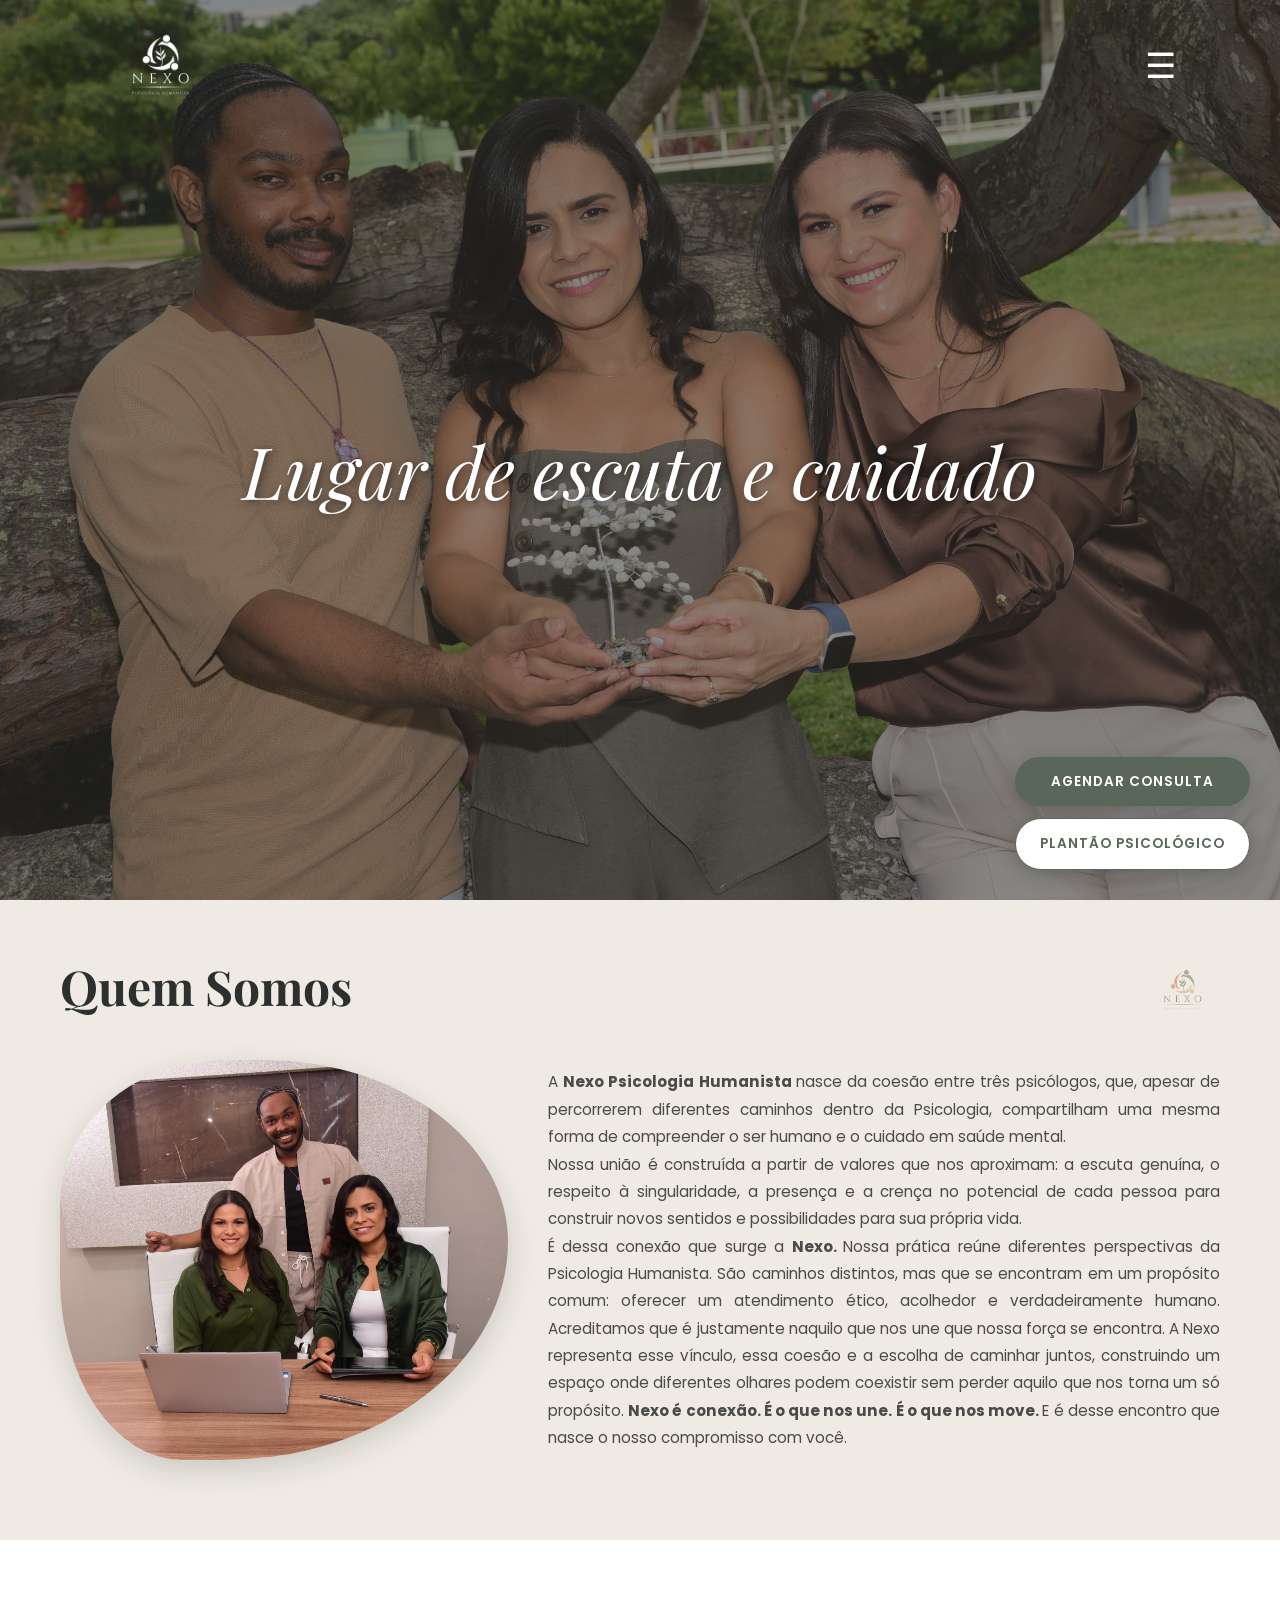
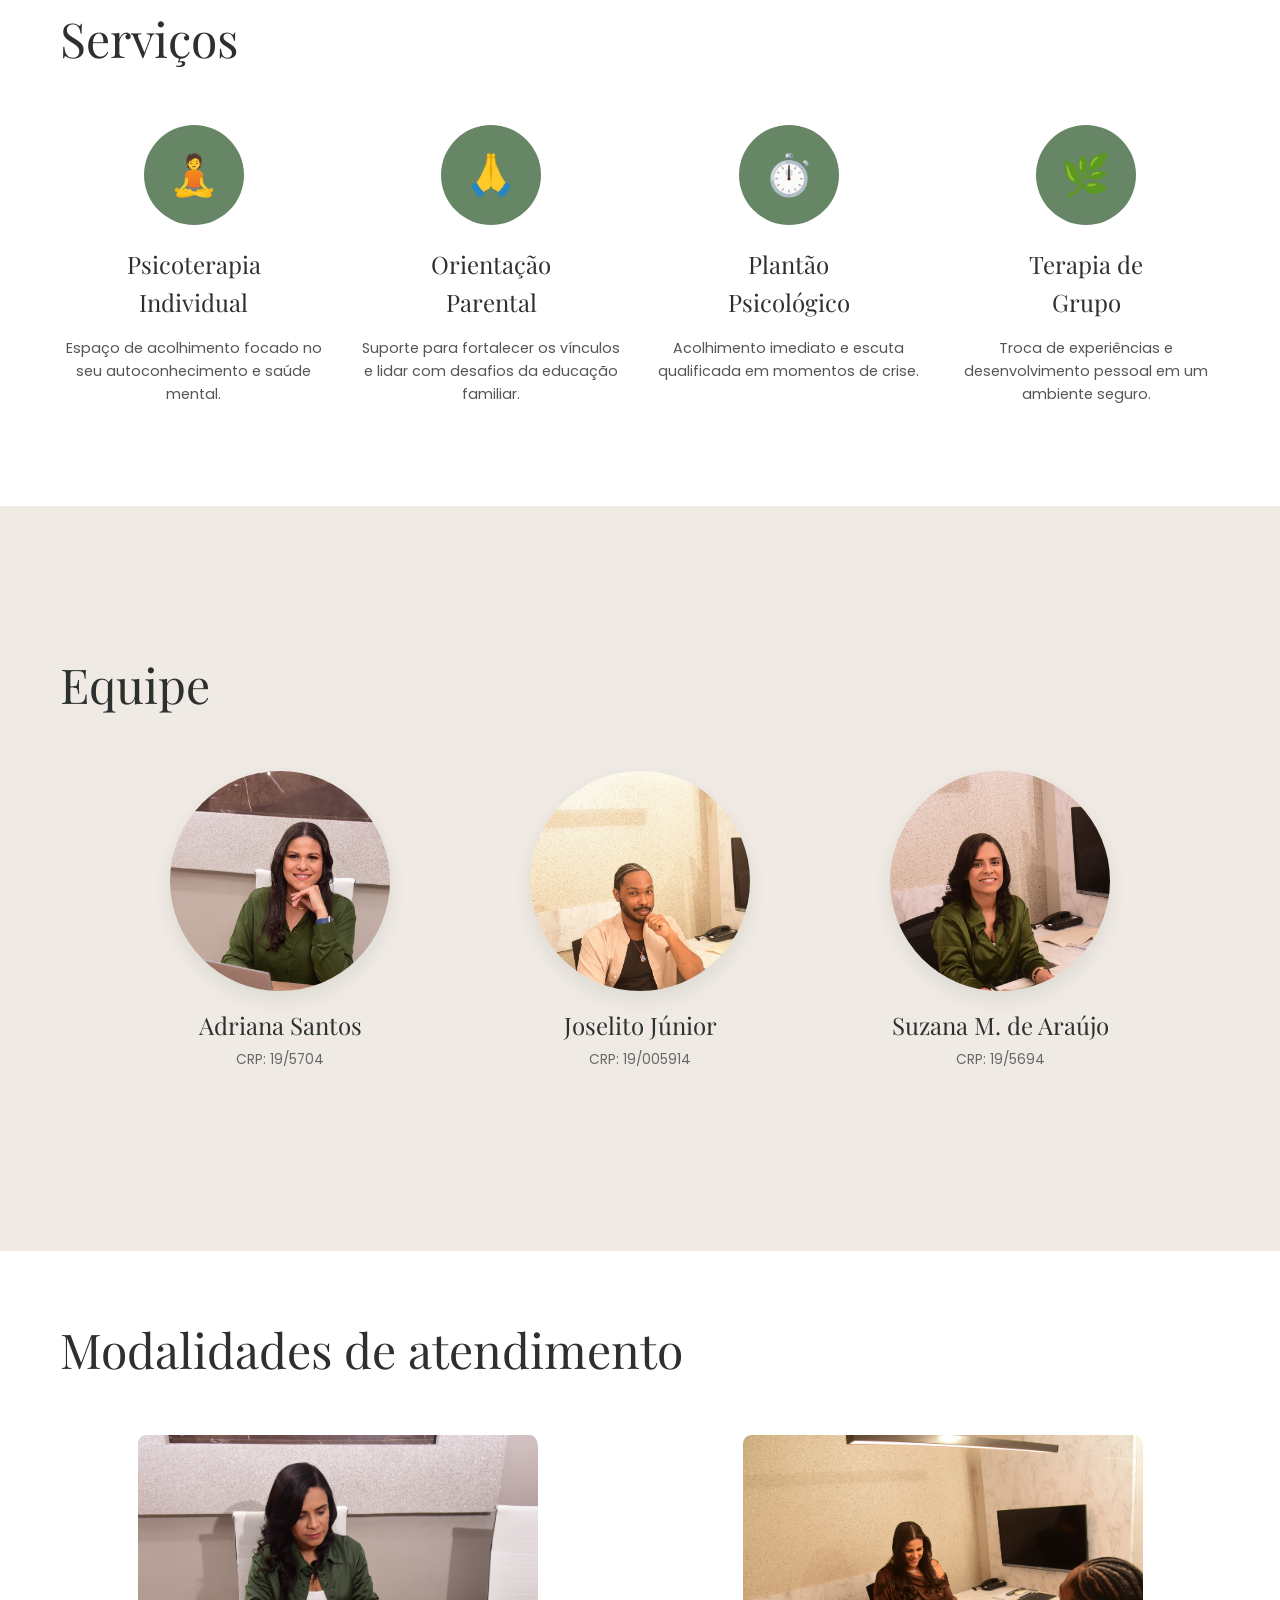
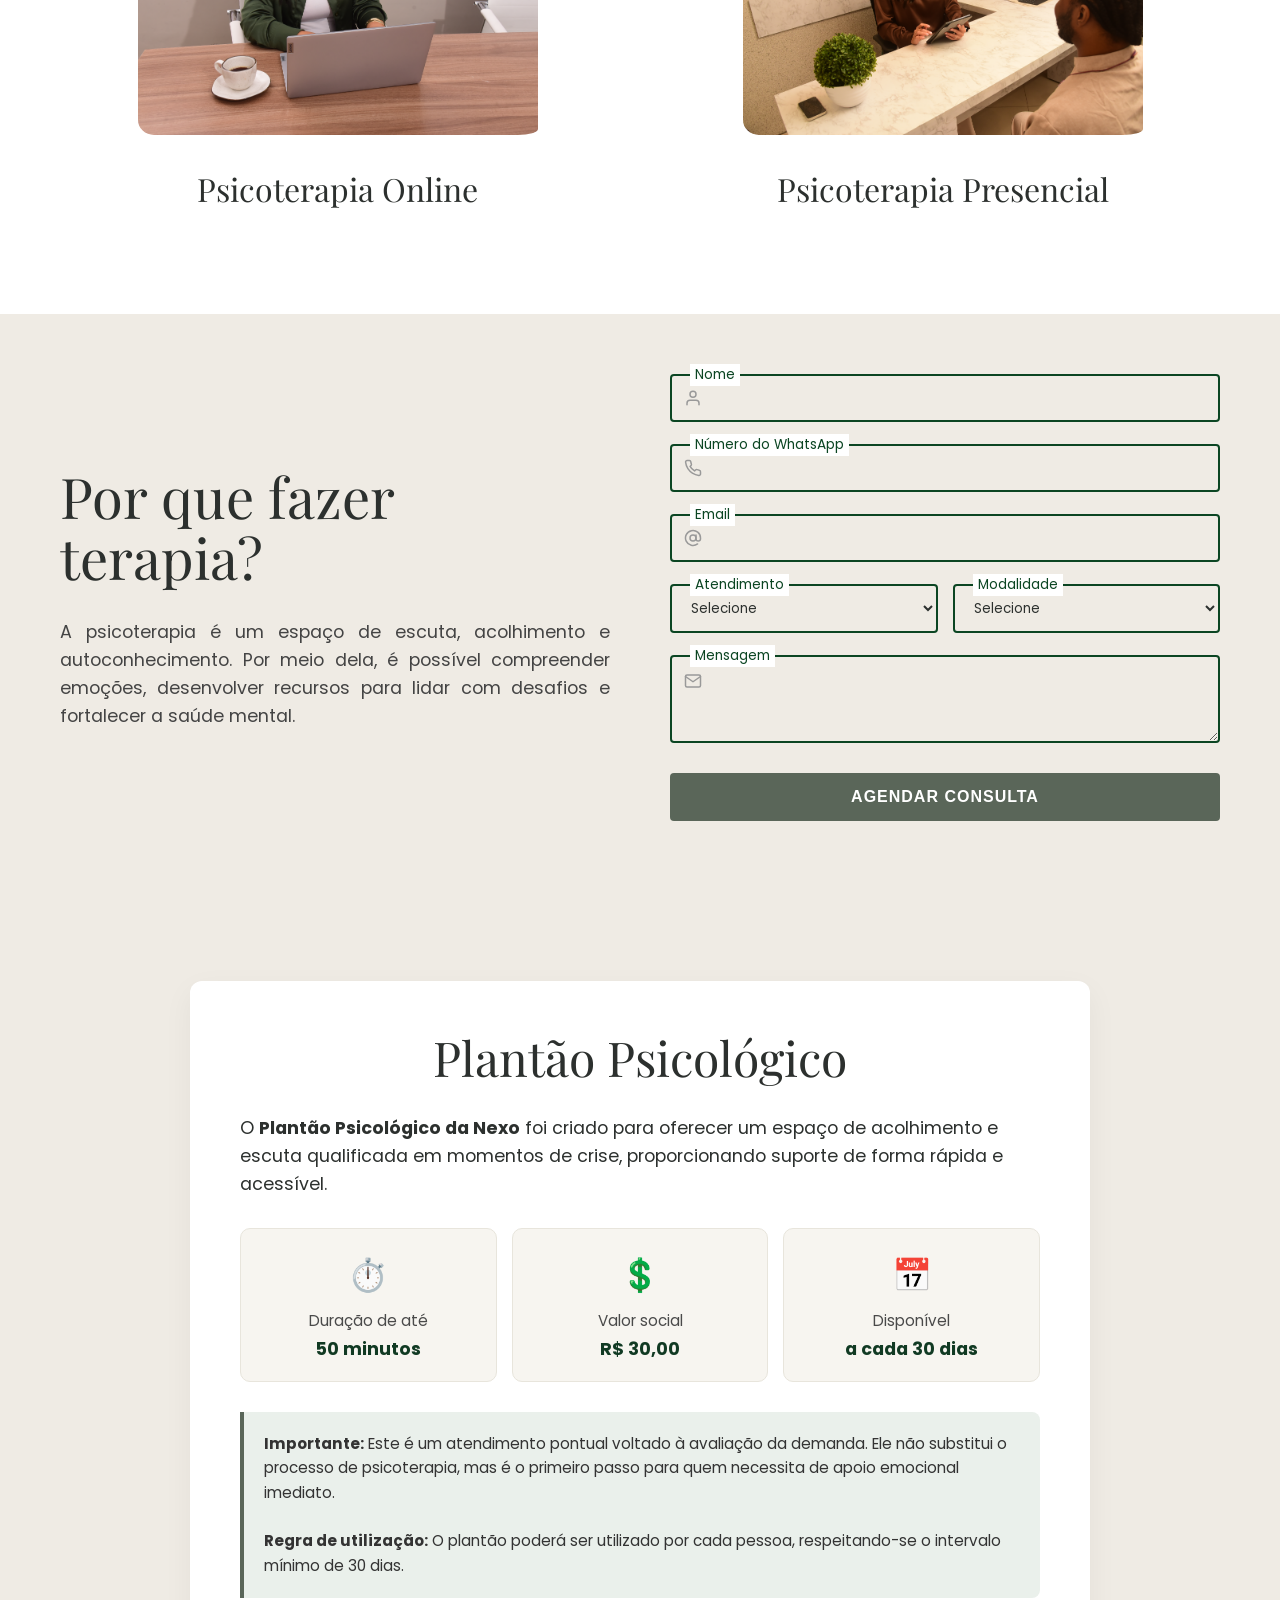
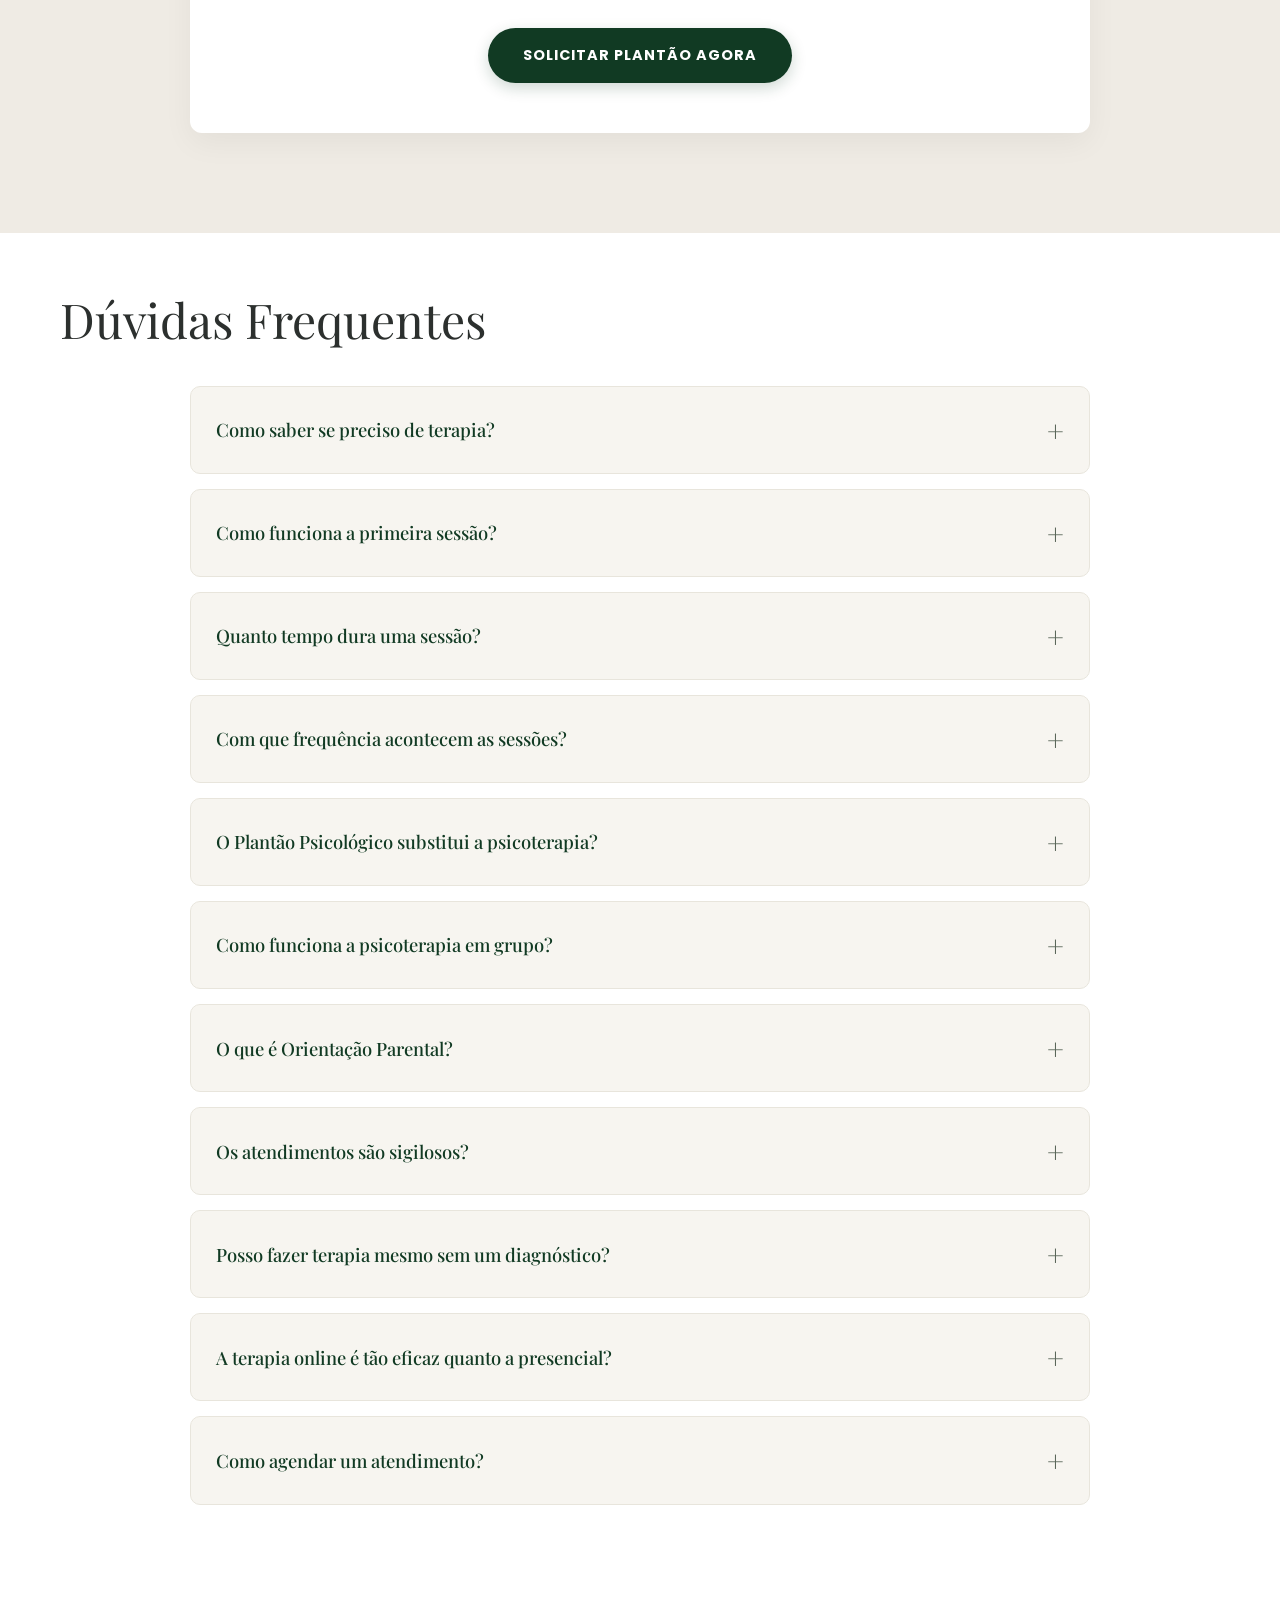
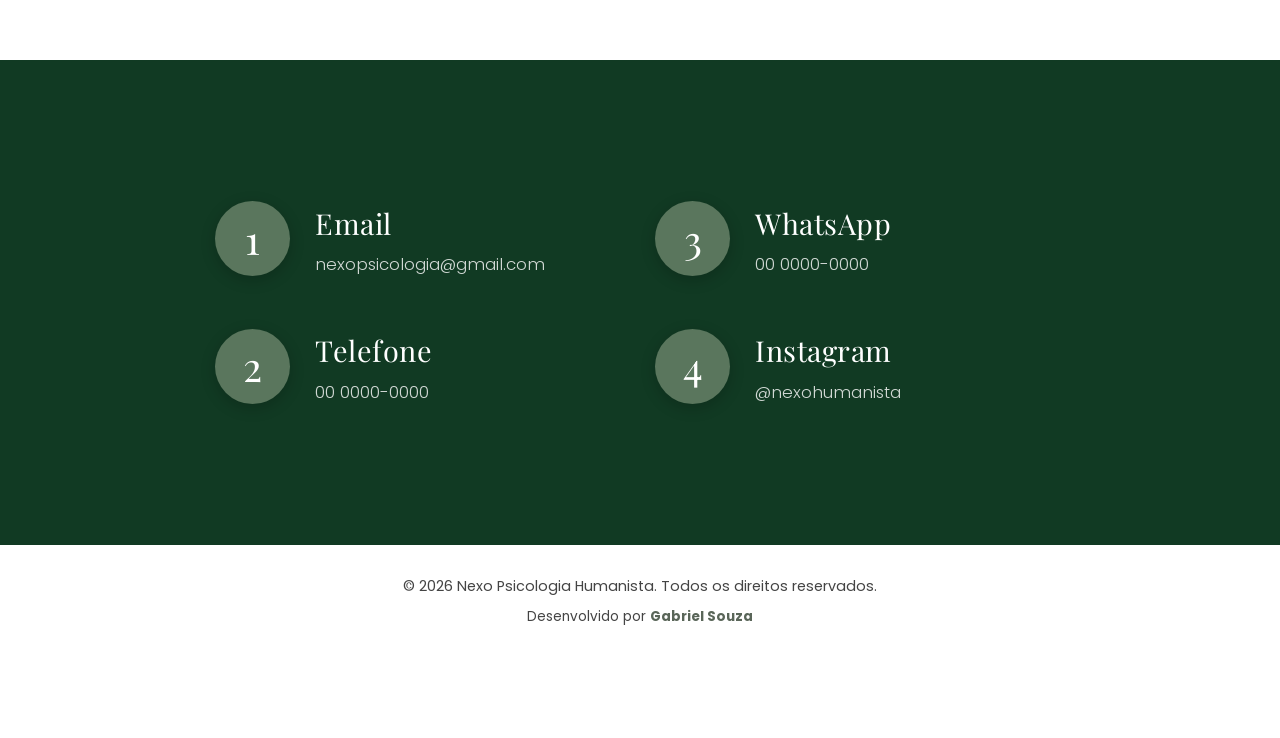
==== commit f8b3ad41: "Update image file extensions in index.html" ====
--- a/index.html
+++ b/index.html
@@ -572,11 +572,11 @@
                 <h2 class="section-title" data-aos="fade-up">Modalidades de atendimento<br></h2>
                 <div class="modalities-grid">
                     <div class="modality-card" data-aos="fade-up" data-aos-delay="100">
-                        <img src="img/online-novo.jpg" alt="Atendimento Online">
+                        <img src="img/online-novo.JPG" alt="Atendimento Online">
                         <h3>Psicoterapia Online</h3>
                     </div>
                     <div class="modality-card" data-aos="fade-up" data-aos-delay="250">
-                        <img src="img/presencial-novo.jpg" alt="Consultório Presencial">
+                        <img src="img/presencial-novo.JPG" alt="Consultório Presencial">
                         <h3>Psicoterapia Presencial</h3>
                     </div>
                 </div>
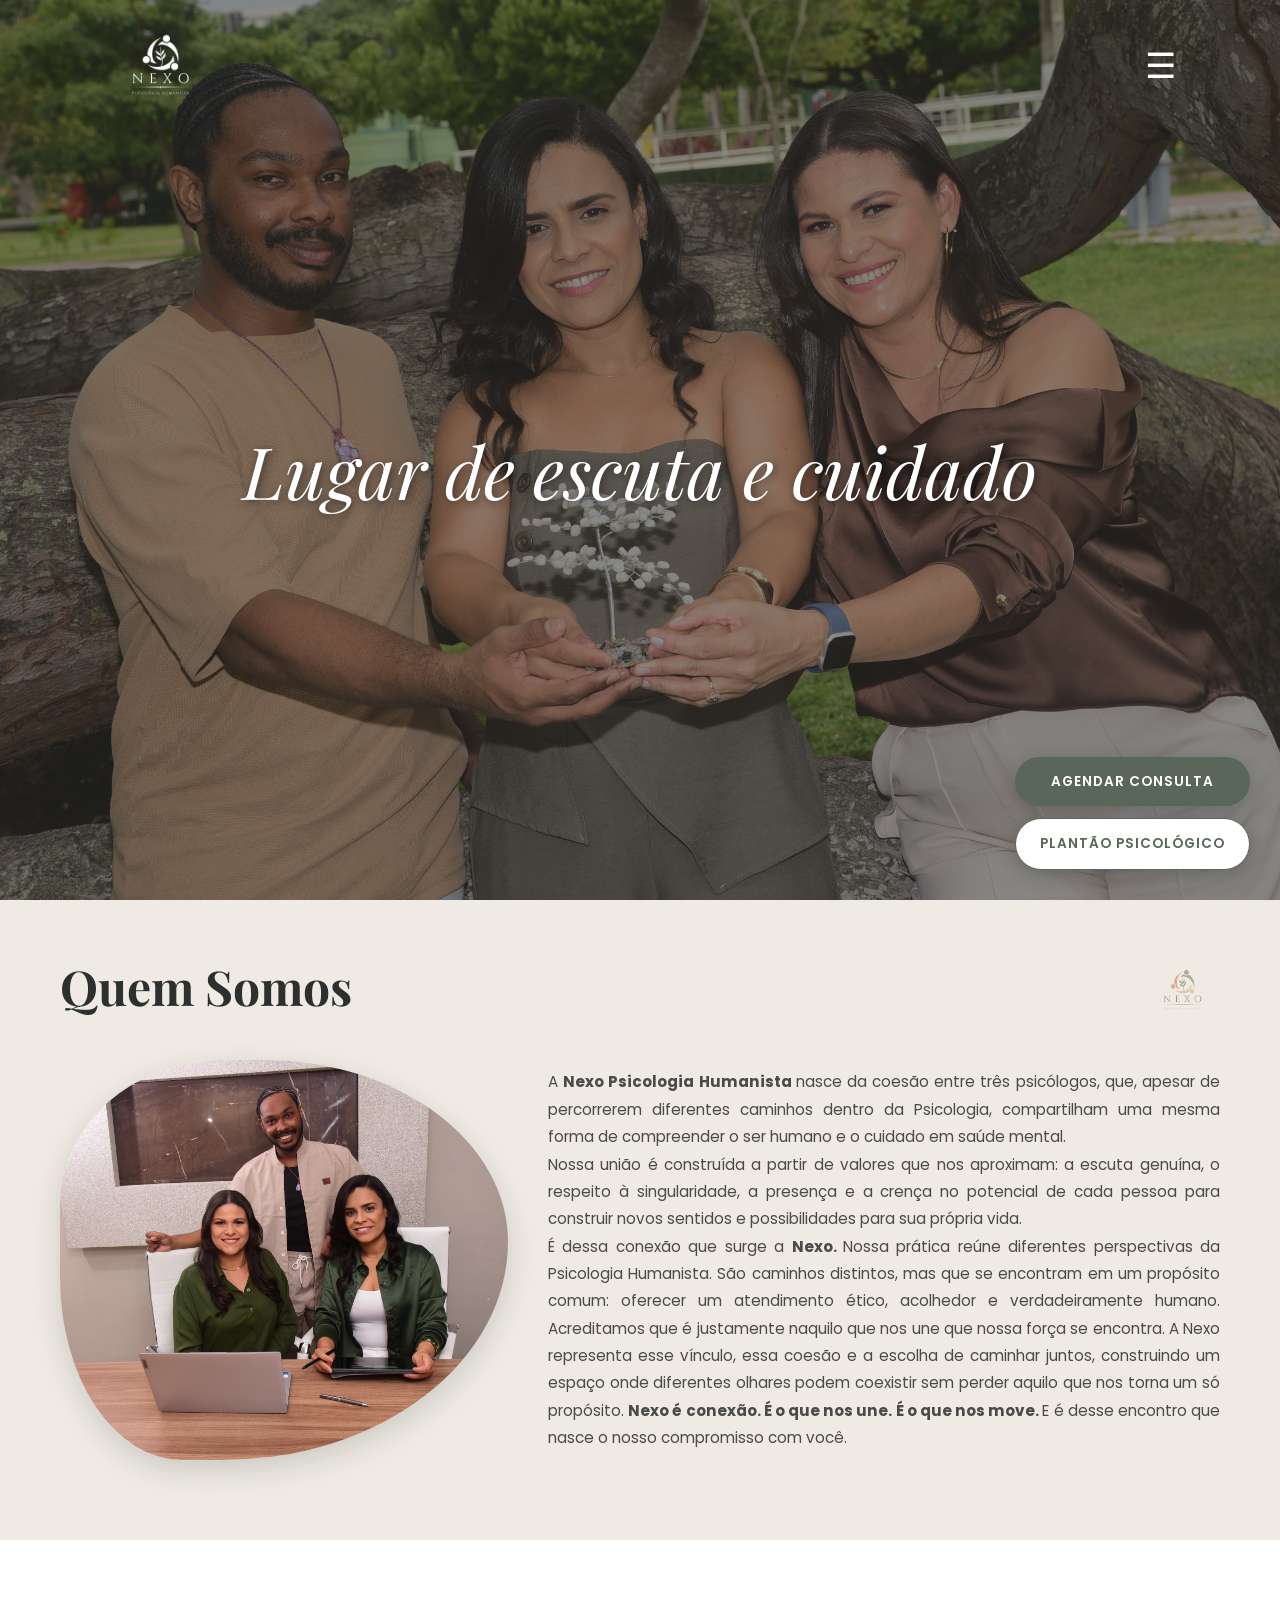
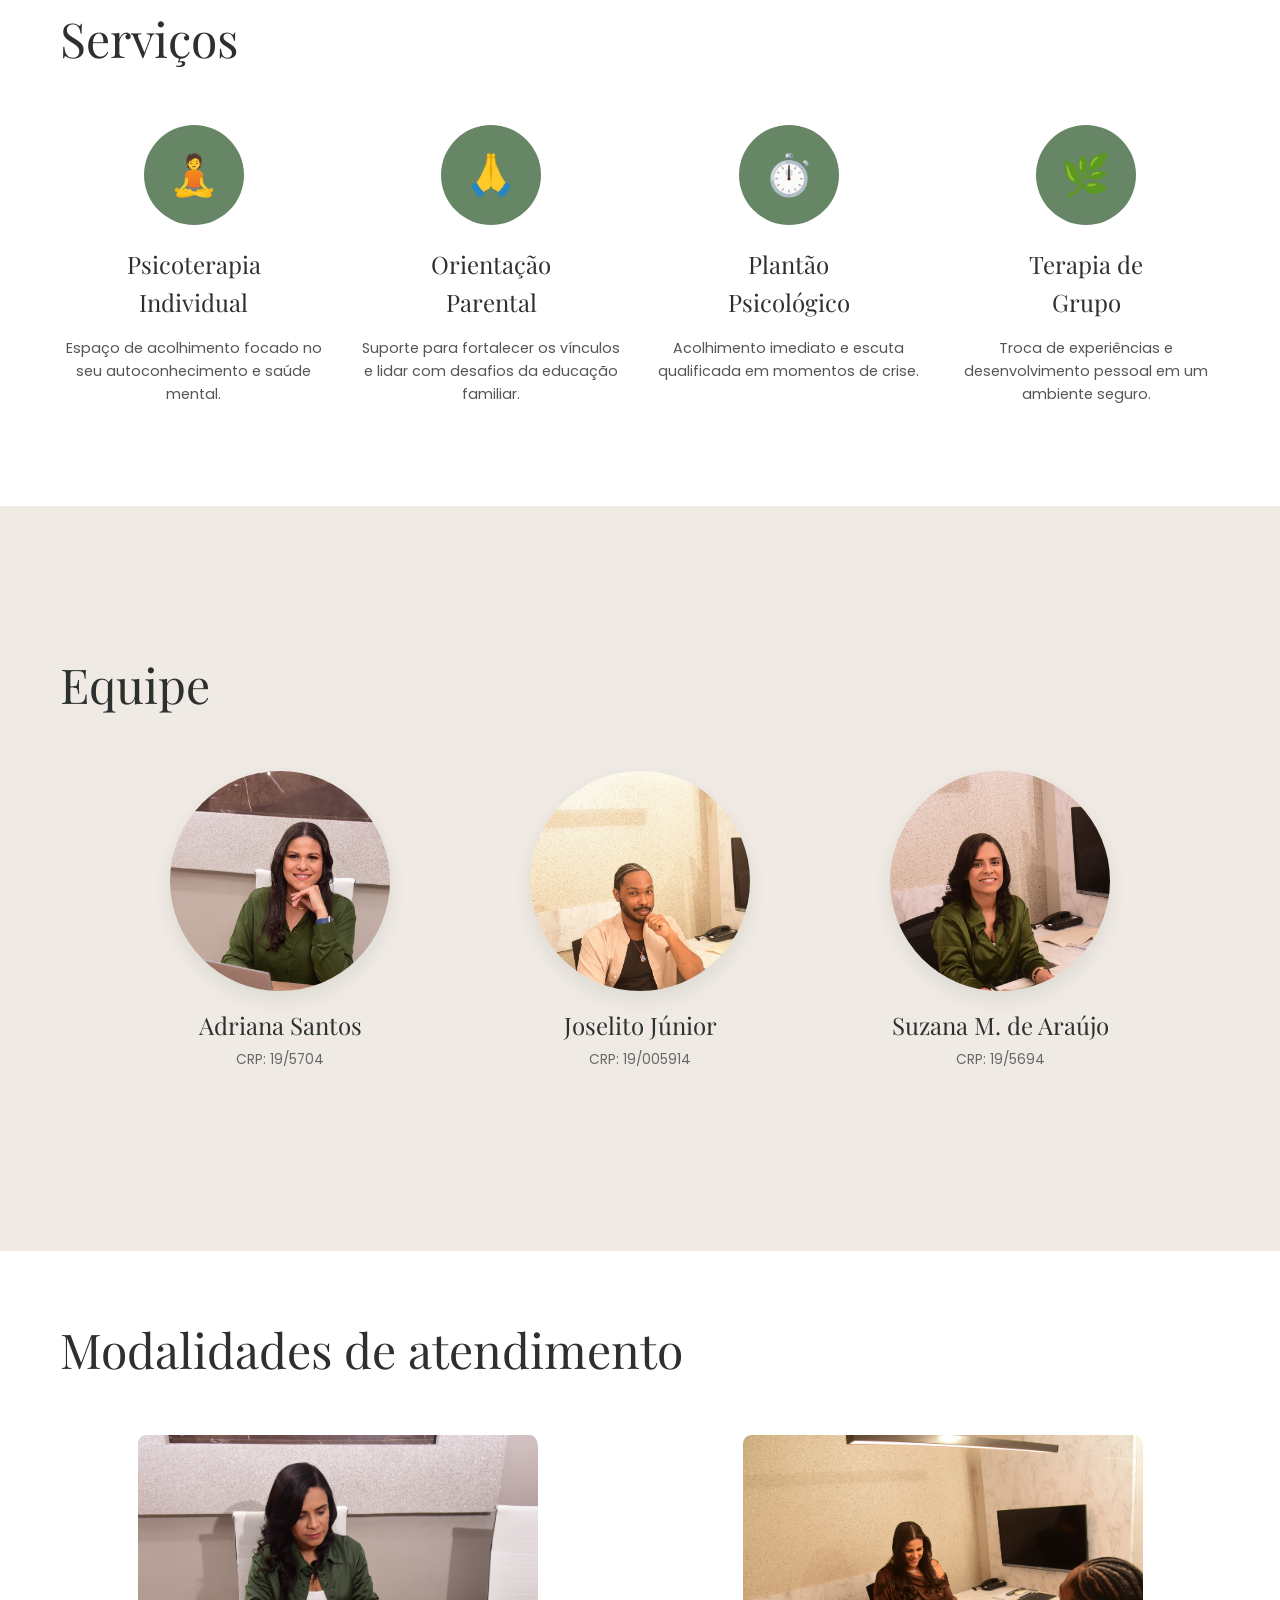
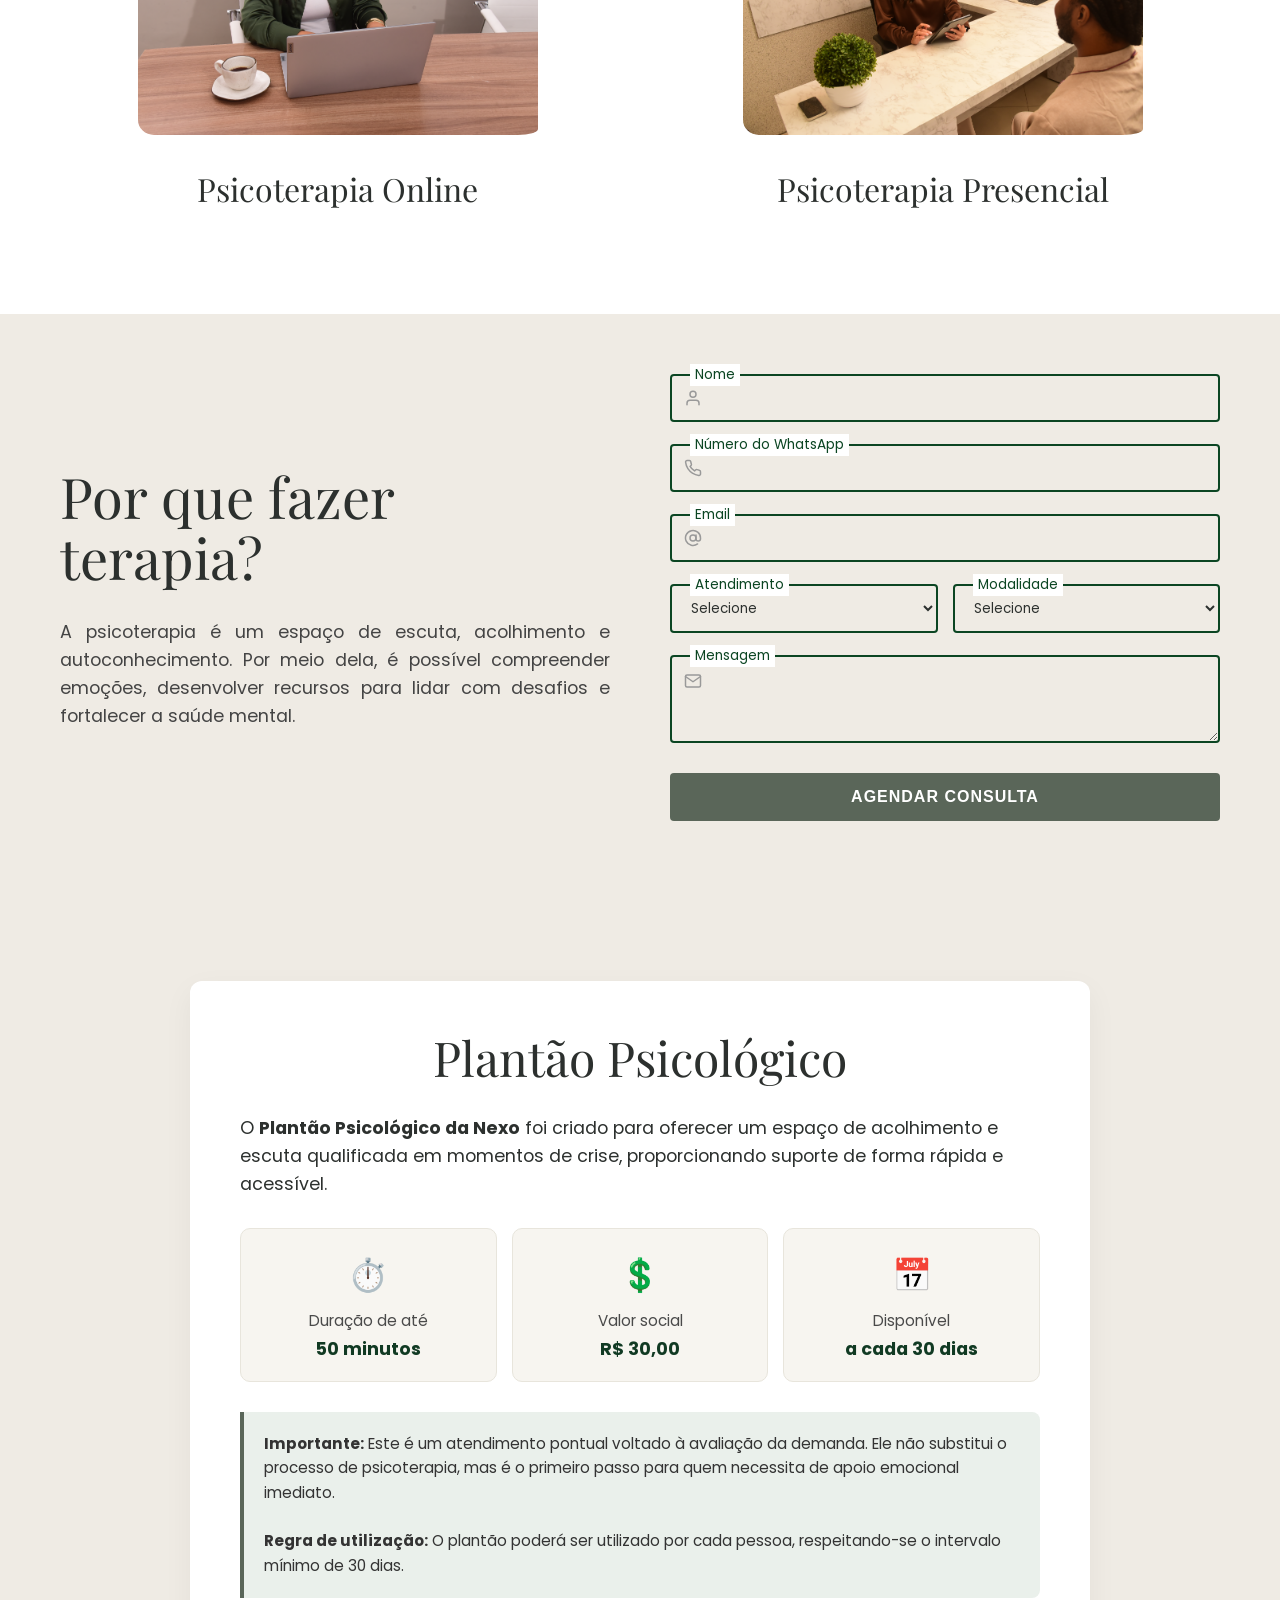
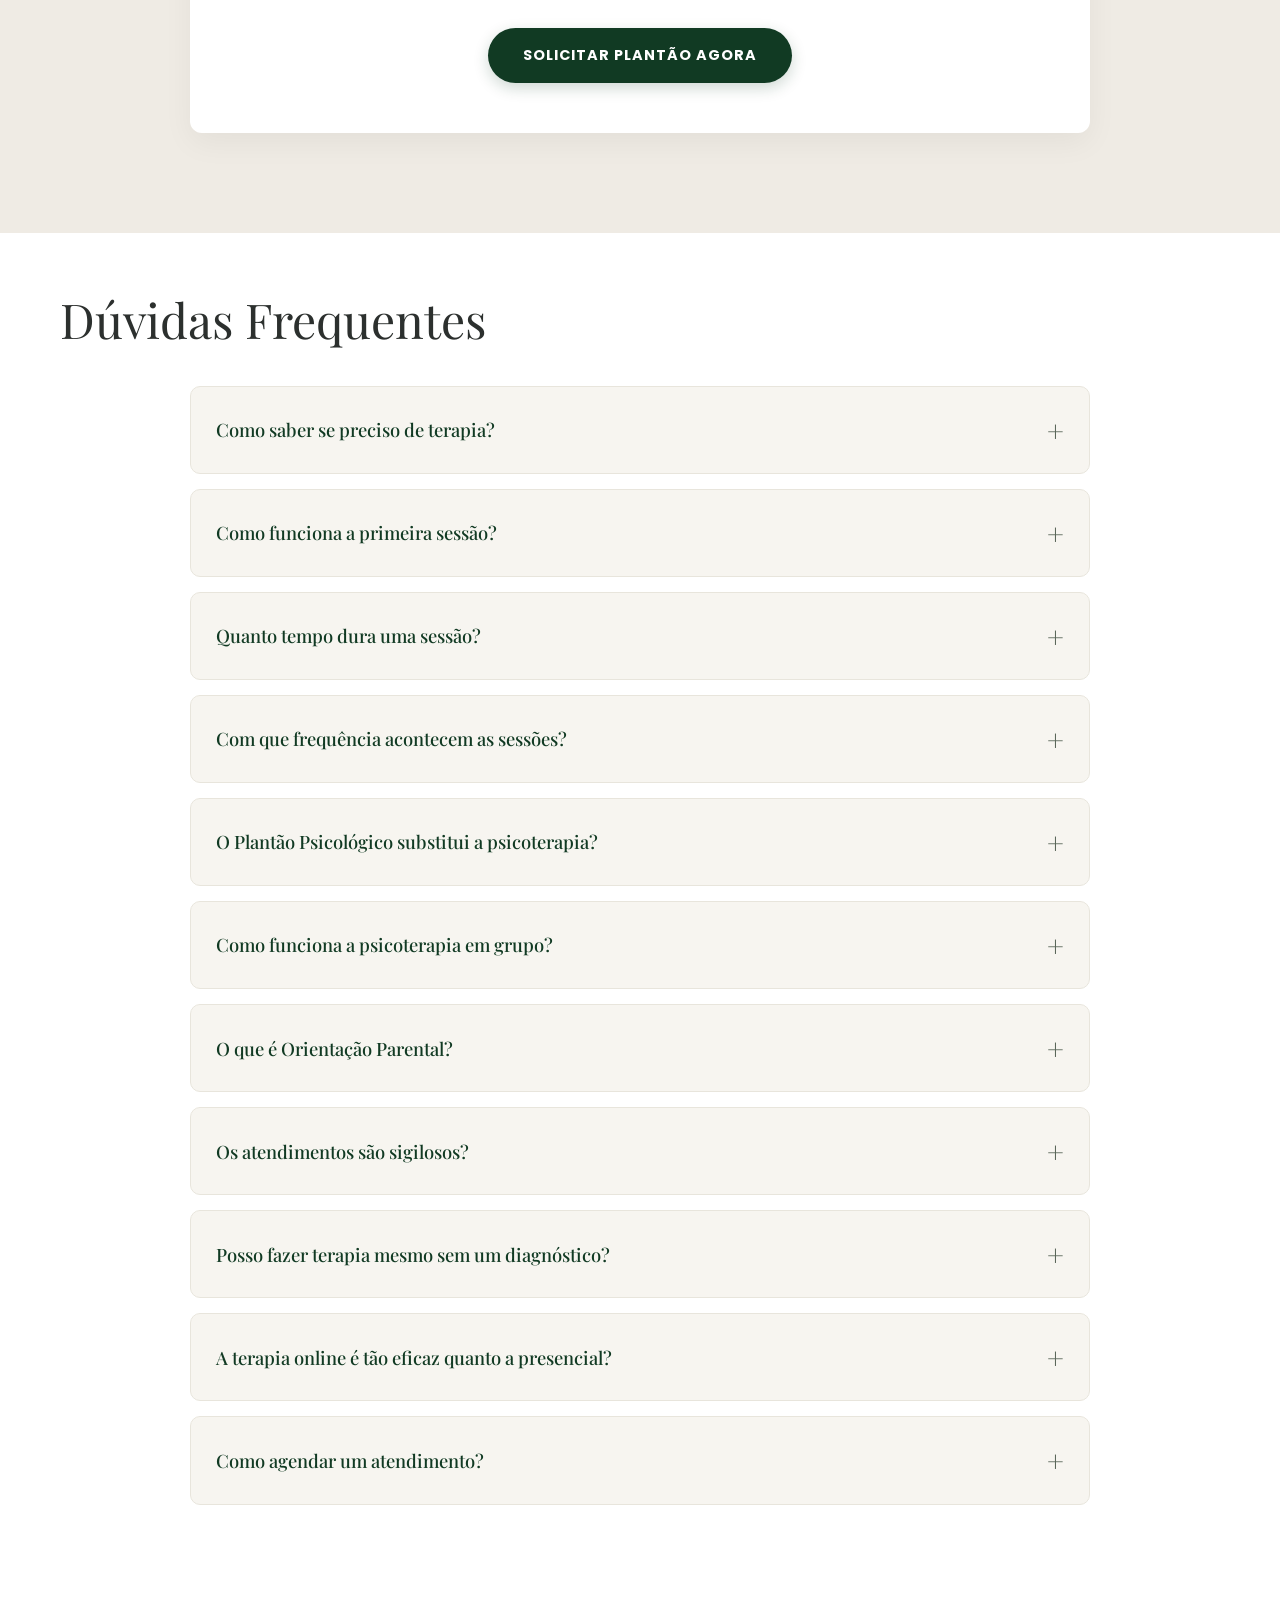
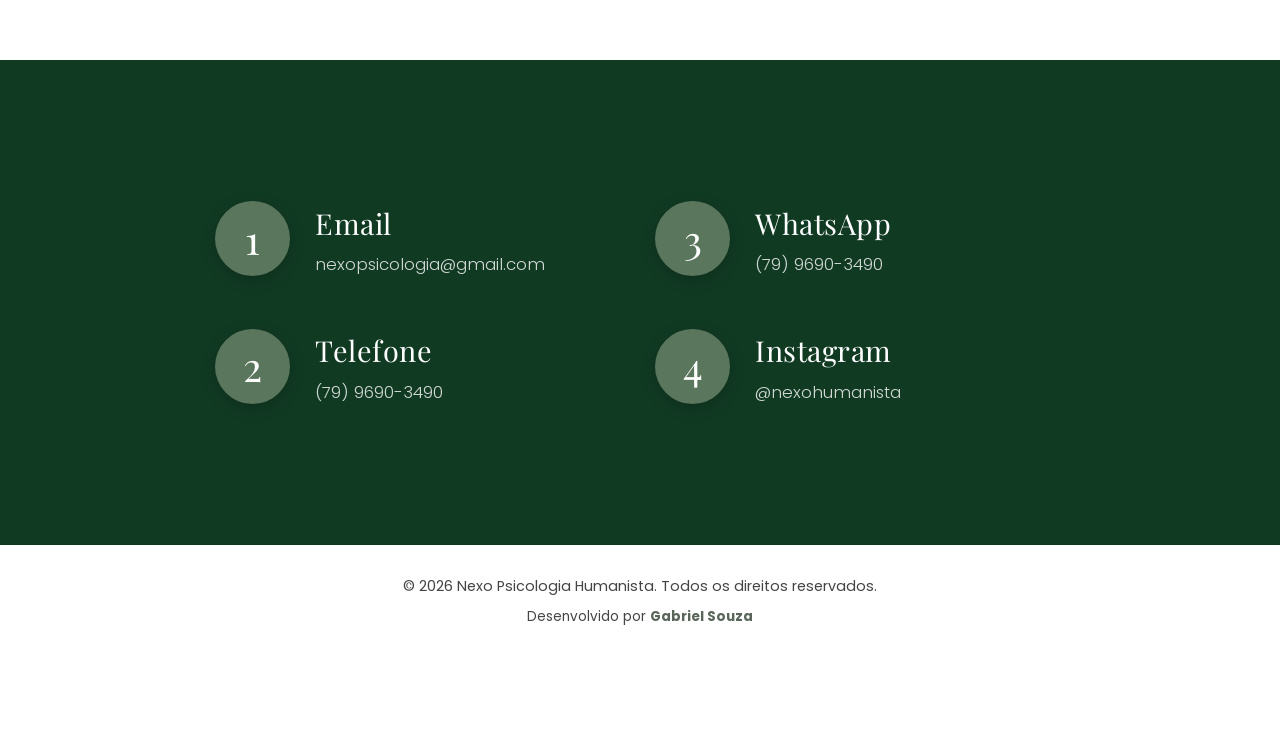
==== commit 8f436471: "Add direct WhatsApp link for Plantão Psicológico" ====
--- a/index.html
+++ b/index.html
@@ -454,7 +454,8 @@
     <!-- MENU FLUTUANTE -->
     <div class="floating-action-menu" data-aos="fade-up" data-aos-delay="1000">
         <a href="#contato" class="floating-btn">Agendar consulta</a>
-        <a href="#plantao" class="floating-btn secondary">Plantão Psicológico</a>
+        <!-- Adicionado link direto para o WhatsApp do Plantão Psicológico -->
+        <a href="https://wa.me/557996903490?text=Olá!%20Gostaria%20de%20solicitar%20o%20Plantão%20Psicológico." target="_blank" class="floating-btn secondary">Plantão Psicológico</a>
     </div>
 
     <!-- CABEÇALHO -->
@@ -662,7 +663,8 @@
                         </div>
                         
                         <div style="text-align: center; margin-top: 30px;">
-                            <a href="#contato" class="btn-plantao-acao">Solicitar Plantão Agora</a>
+                            <!-- Adicionado link direto para o WhatsApp do Plantão Psicológico -->
+                            <a href="https://wa.me/557996903490?text=Olá!%20Gostaria%20de%20solicitar%20o%20Plantão%20Psicológico." target="_blank" class="btn-plantao-acao">Solicitar Plantão Agora</a>
                         </div>
                     </div>
                 </div>
@@ -773,7 +775,7 @@
                         <div class="contact-number-circle">3</div>
                         <div class="contact-text-nexo">
                             <h4>WhatsApp</h4>
-                            <p>00 0000-0000</p>
+                            <p>(79) 9690-3490</p>
                         </div>
                     </div>
                     
@@ -781,7 +783,7 @@
                         <div class="contact-number-circle">2</div>
                         <div class="contact-text-nexo">
                             <h4>Telefone</h4>
-                            <p>00 0000-0000</p>
+                            <p>(79) 9690-3490</p>
                         </div>
                     </div>
                     
@@ -981,8 +983,6 @@
 
                 updateImg('.hero-image img', dbMap['hero_imagem']);
                 
-                // Removidas as linhas que sobrescreviam as fotos de modalidades com links antigos do Supabase
-                
                 aplicarEstiloImagem('.hero-image img', dbMap, 'hero_imagem');
 
                 const fonteTitulos = dbMap['geral_fonte_titulos'];
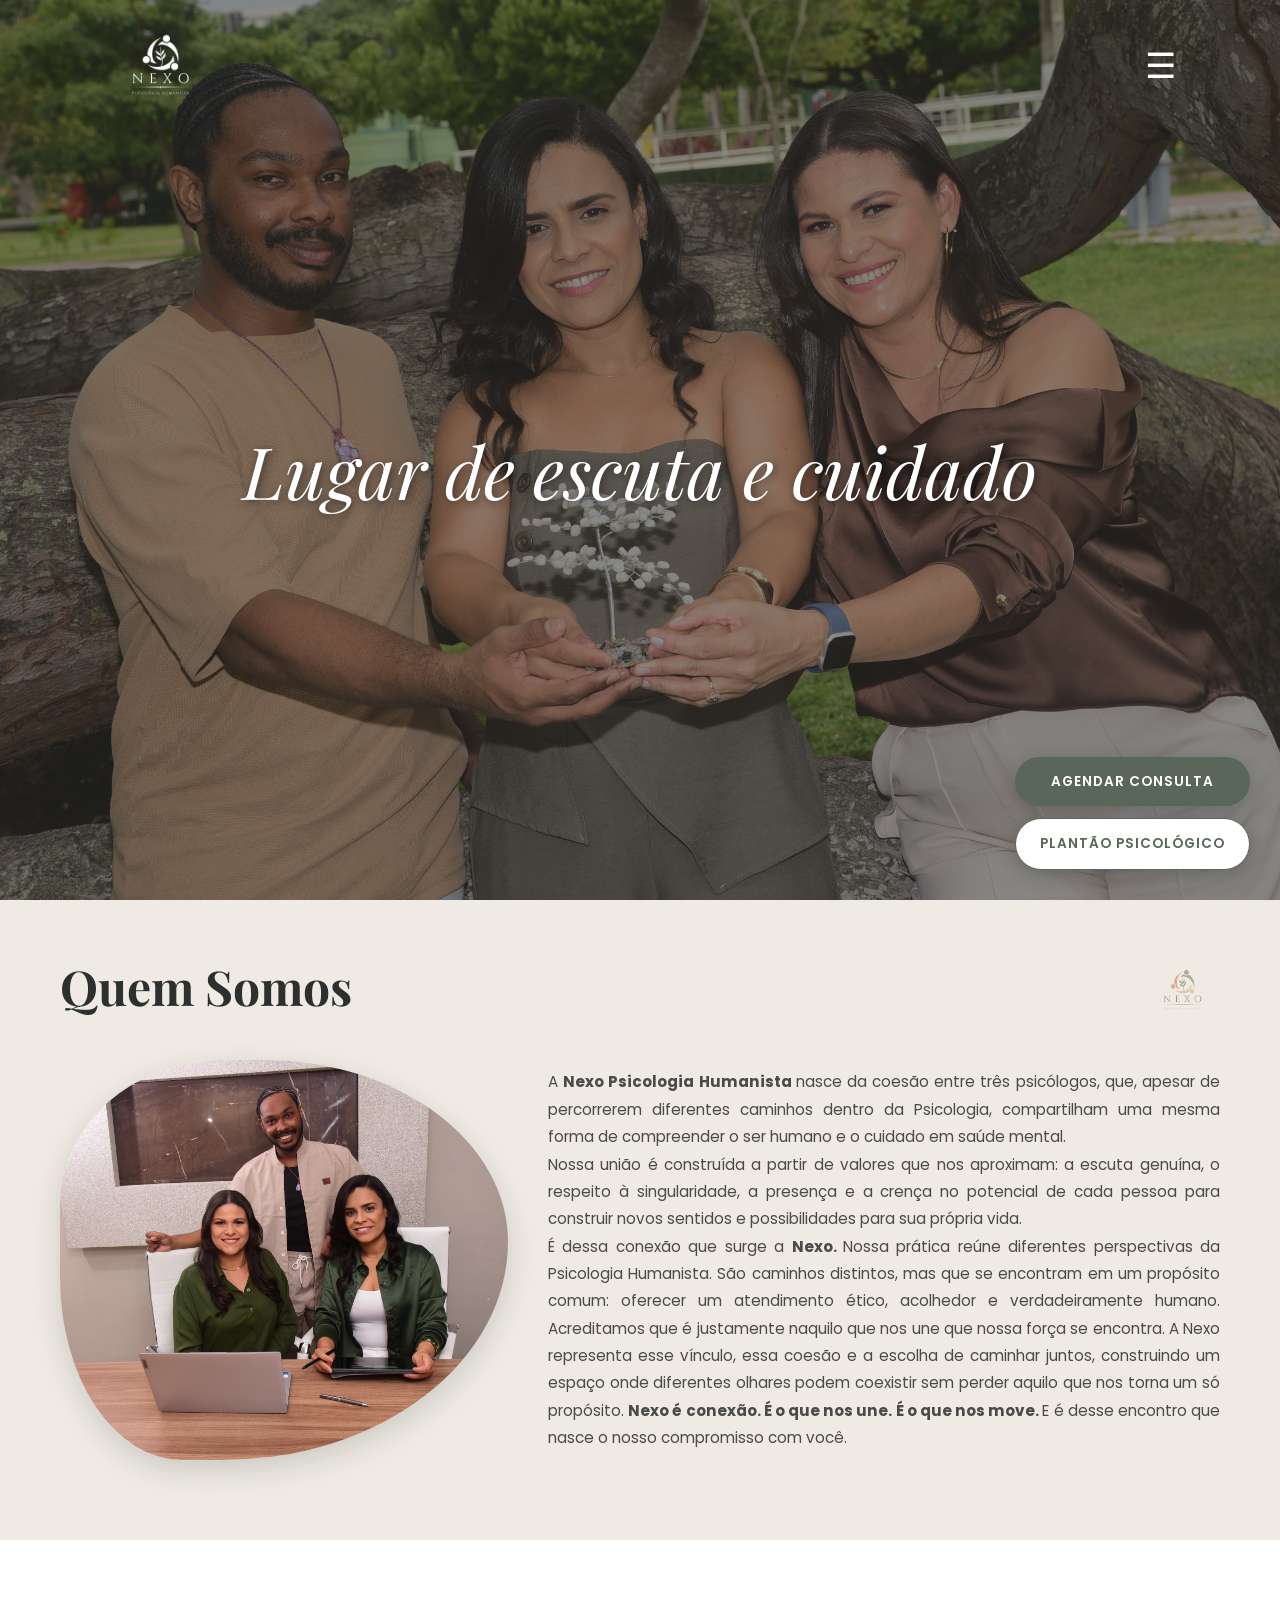
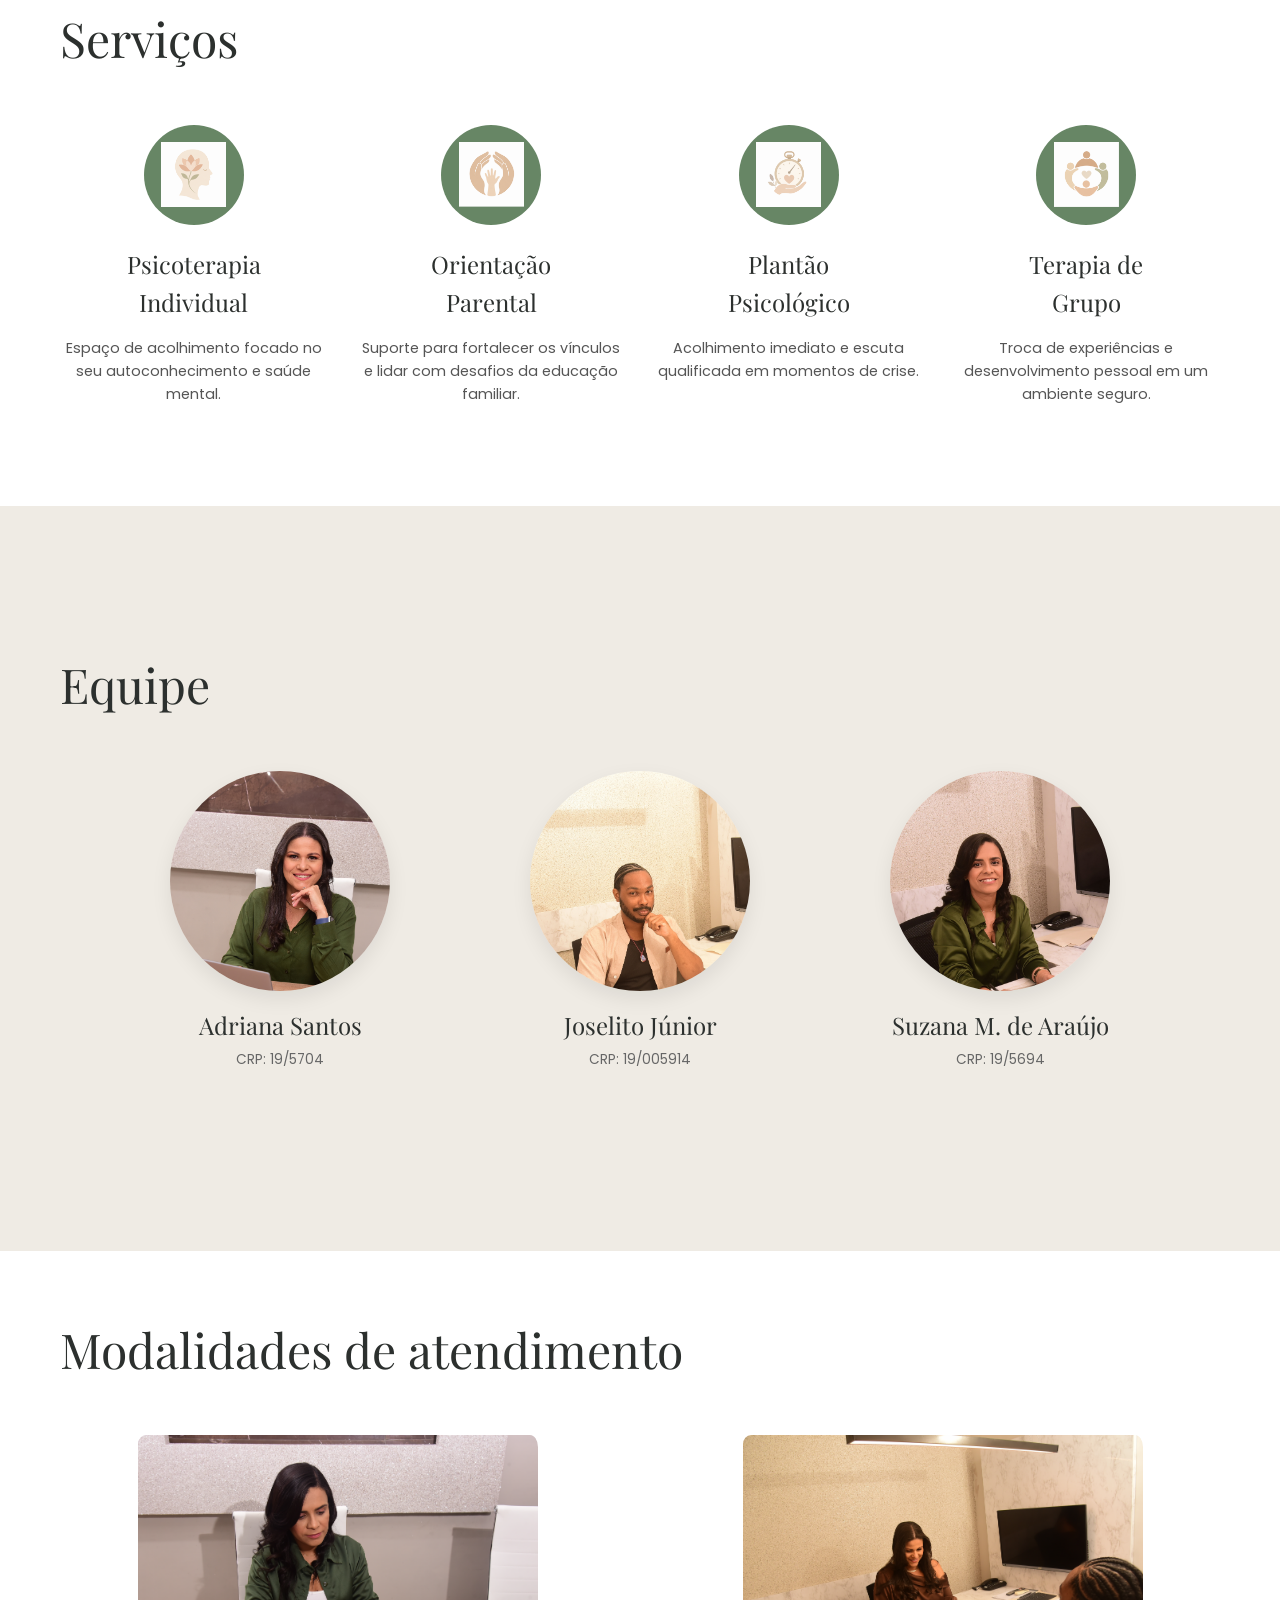
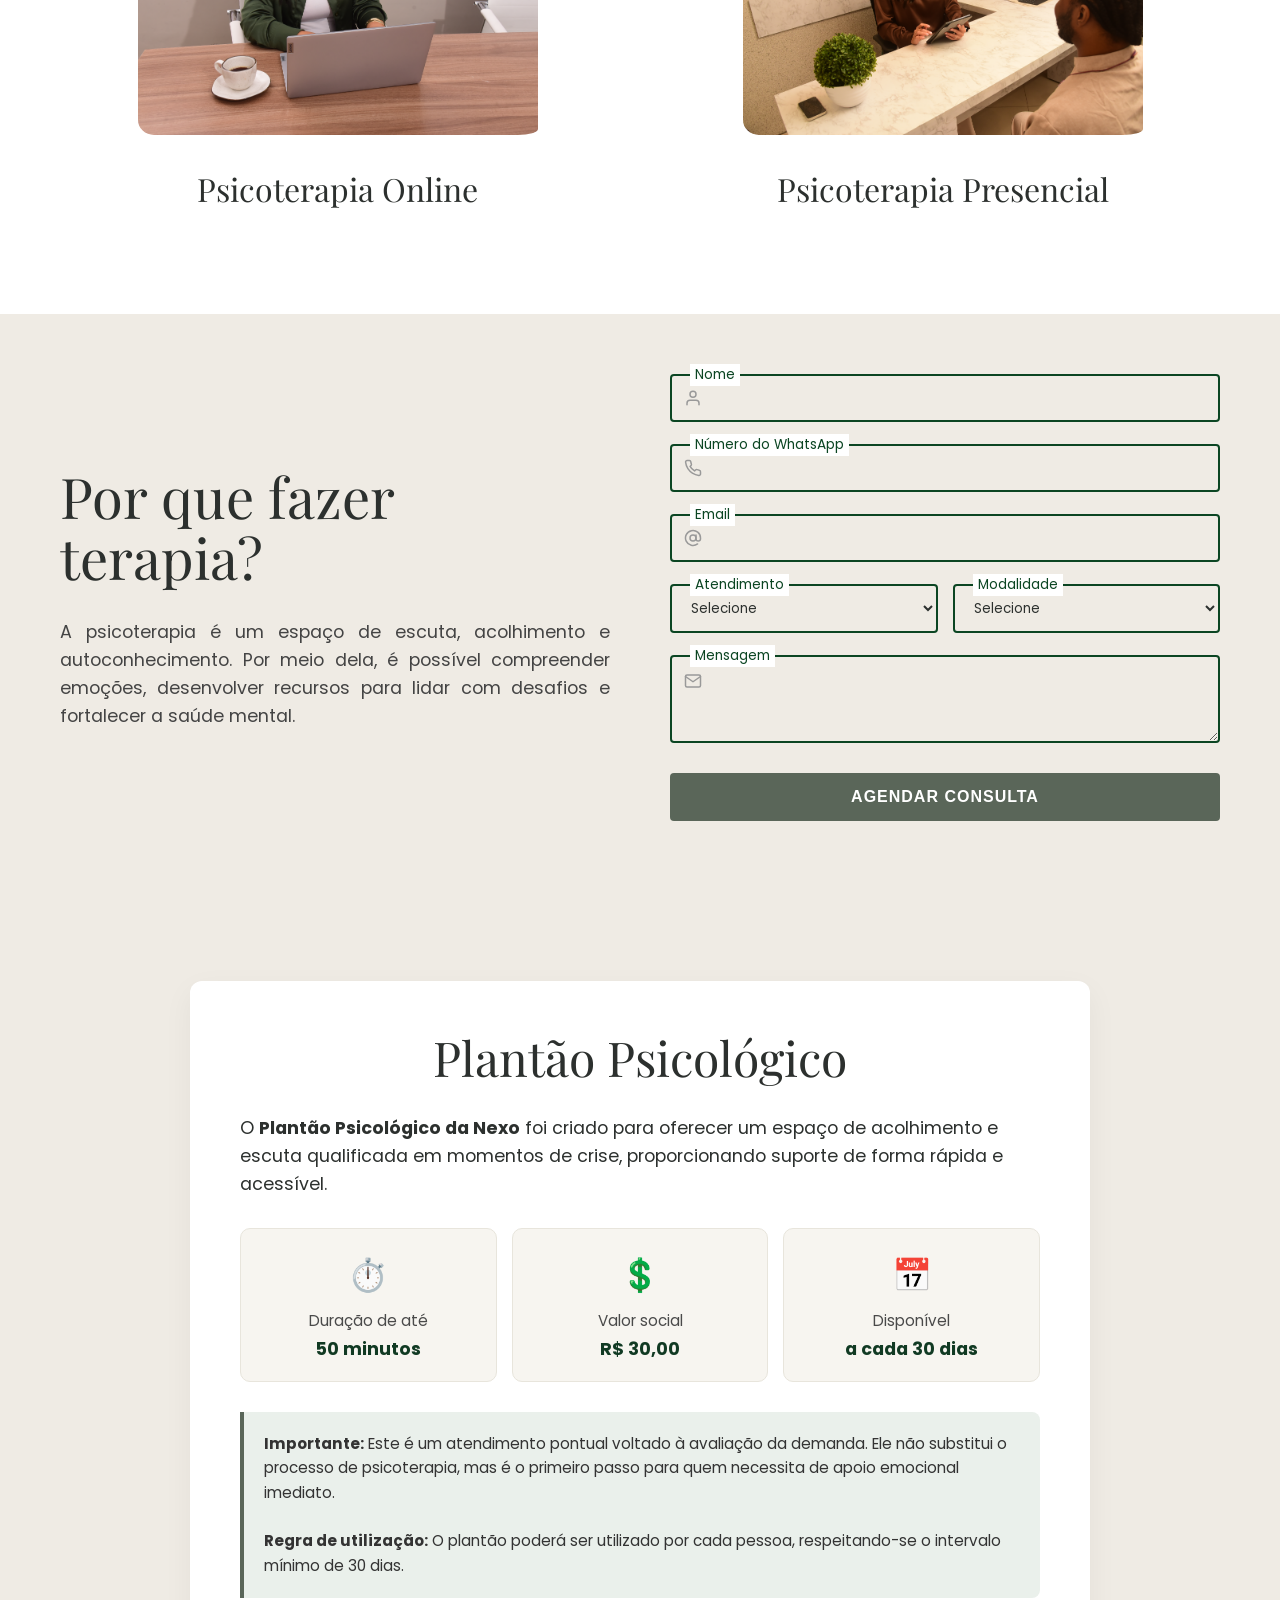
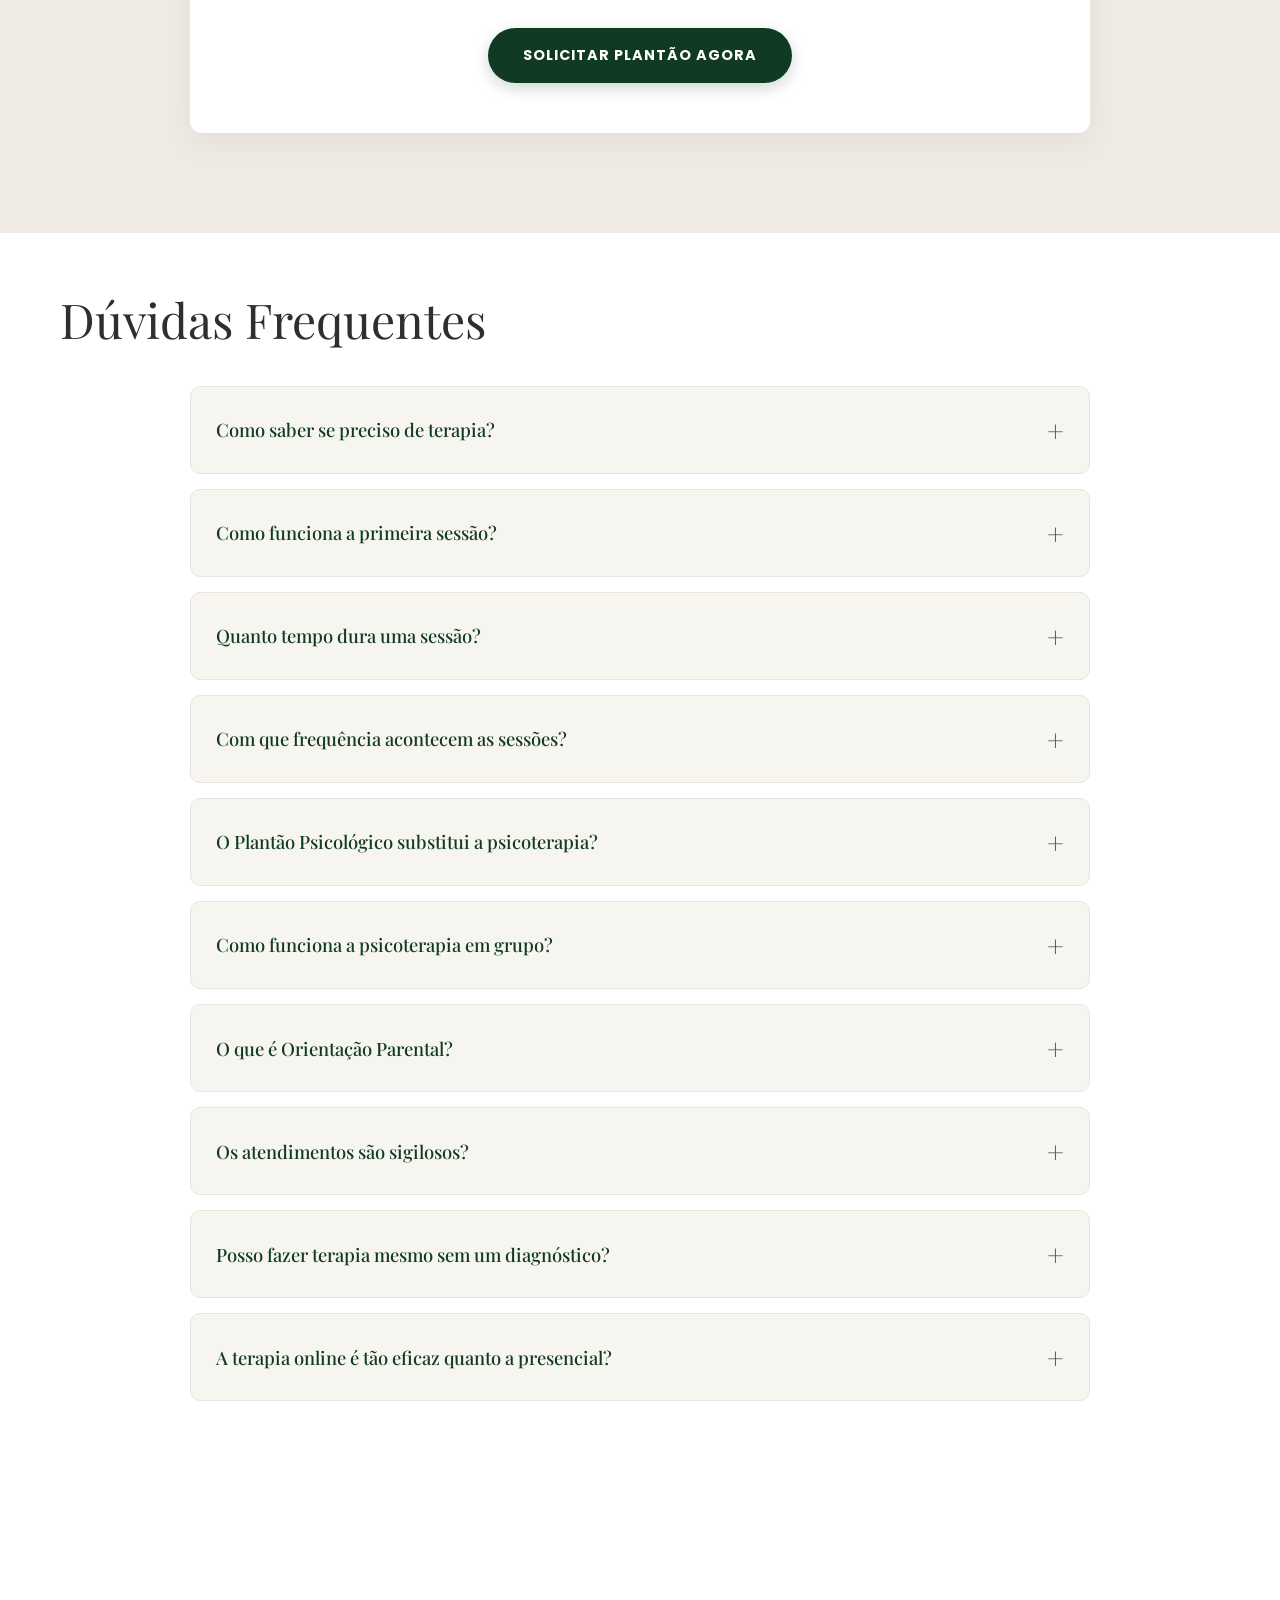
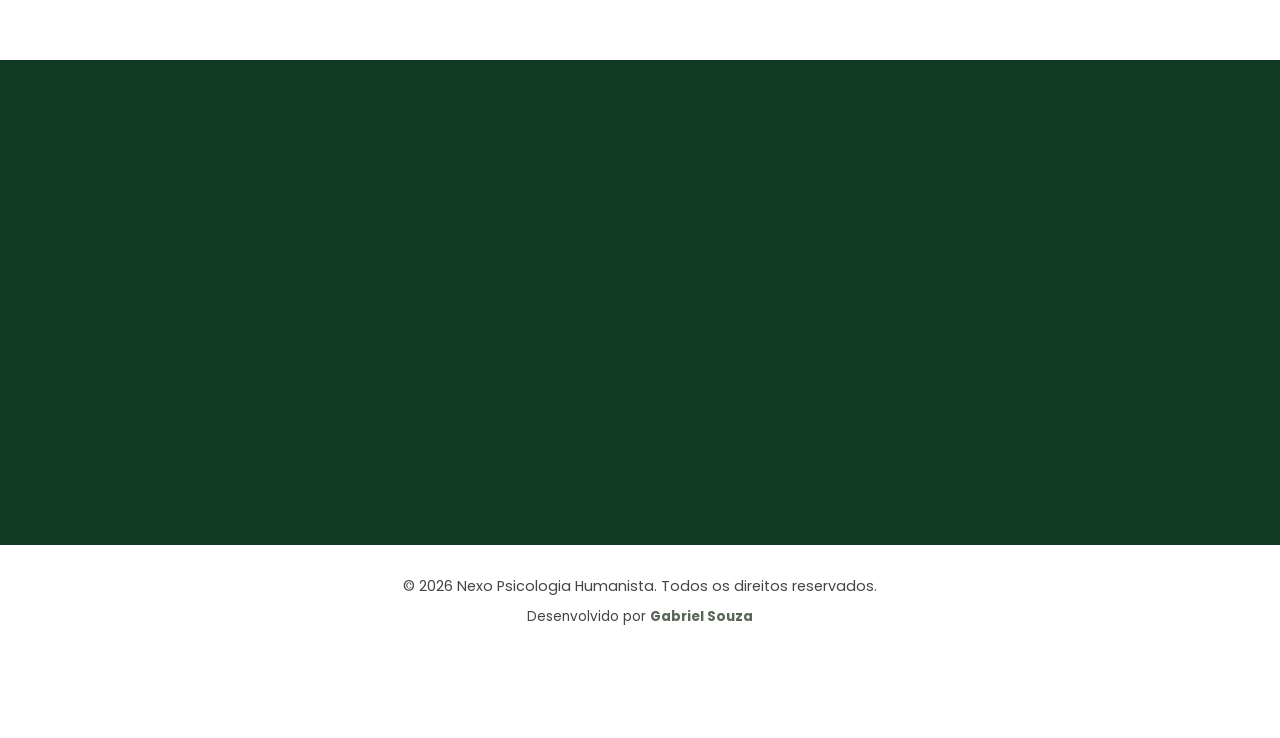
==== commit 46b7288a: "alteraçao de icone para imagens seçao (informaçoes)" ====
--- a/index.html
+++ b/index.html
@@ -134,6 +134,21 @@
             object-fit: cover; display: block; 
         }
         .sobre-text { flex: 1.5; font-size: 0.95rem; line-height: 1.8; text-align: justify; color: #4a4a4a; }
+
+        /* ========================================== */
+        /* ÍCONES DE SERVIÇOS (AJUSTE DE IMAGEM)      */
+        /* ========================================== */
+        .icon-circle {
+            display: flex;
+            align-items: center;
+            justify-content: center;
+            overflow: hidden;
+        }
+        .icon-circle img {
+            width: 65%;
+            height: 65%;
+            object-fit: contain;
+        }
 
         .plantao-container {
             max-width: 900px; margin: 0 auto; background-color: #ffffff;
@@ -454,7 +469,6 @@
     <!-- MENU FLUTUANTE -->
     <div class="floating-action-menu" data-aos="fade-up" data-aos-delay="1000">
         <a href="#contato" class="floating-btn">Agendar consulta</a>
-        <!-- Adicionado link direto para o WhatsApp do Plantão Psicológico -->
         <a href="https://wa.me/557996903490?text=Olá!%20Gostaria%20de%20solicitar%20o%20Plantão%20Psicológico." target="_blank" class="floating-btn secondary">Plantão Psicológico</a>
     </div>
 
@@ -519,26 +533,39 @@
             <div class="container">
                 <h2 class="section-title" data-aos="fade-up">Serviços</h2>
                 <div class="activities-grid" style="text-align: center;">
+                    
                     <div class="activity-card" data-aos="fade-up" data-aos-delay="100">
-                        <div class="icon-circle">🧘</div> 
+                        <div class="icon-circle">
+                            <img src="img/icone-psicoterapia.png" alt="Ícone Psicoterapia Individual">
+                        </div> 
                         <h3>Psicoterapia<br>Individual</h3>
                         <p>Espaço de acolhimento focado no seu autoconhecimento e saúde mental.</p>
                     </div>
+                    
                     <div class="activity-card" data-aos="fade-up" data-aos-delay="200">
-                        <div class="icon-circle">🙏</div>
+                        <div class="icon-circle">
+                            <img src="img/icone-orientacao.png" alt="Ícone Orientação Parental">
+                        </div>
                         <h3>Orientação<br>Parental</h3>
                         <p>Suporte para fortalecer os vínculos e lidar com desafios da educação familiar.</p>
                     </div>
+                    
                     <div class="activity-card" data-aos="fade-up" data-aos-delay="300">
-                        <div class="icon-circle">⏱️</div>
+                        <div class="icon-circle">
+                            <img src="img/icone-plantao.png" alt="Ícone Plantão Psicológico">
+                        </div>
                         <h3>Plantão<br>Psicológico</h3>
                         <p>Acolhimento imediato e escuta qualificada em momentos de crise.</p>
                     </div>
+                    
                     <div class="activity-card" data-aos="fade-up" data-aos-delay="400">
-                        <div class="icon-circle">🌿</div>
+                        <div class="icon-circle">
+                            <img src="img/icone-grupo.png" alt="Ícone Terapia de Grupo">
+                        </div>
                         <h3>Terapia de<br>Grupo</h3>
                         <p>Troca de experiências e desenvolvimento pessoal em um ambiente seguro.</p>
                     </div>
+                    
                 </div>
             </div>
         </section>
@@ -663,7 +690,6 @@
                         </div>
                         
                         <div style="text-align: center; margin-top: 30px;">
-                            <!-- Adicionado link direto para o WhatsApp do Plantão Psicológico -->
                             <a href="https://wa.me/557996903490?text=Olá!%20Gostaria%20de%20solicitar%20o%20Plantão%20Psicológico." target="_blank" class="btn-plantao-acao">Solicitar Plantão Agora</a>
                         </div>
                     </div>
@@ -1058,4 +1084,4 @@
         }
     </script>
 </body>
-</html>
+</html>
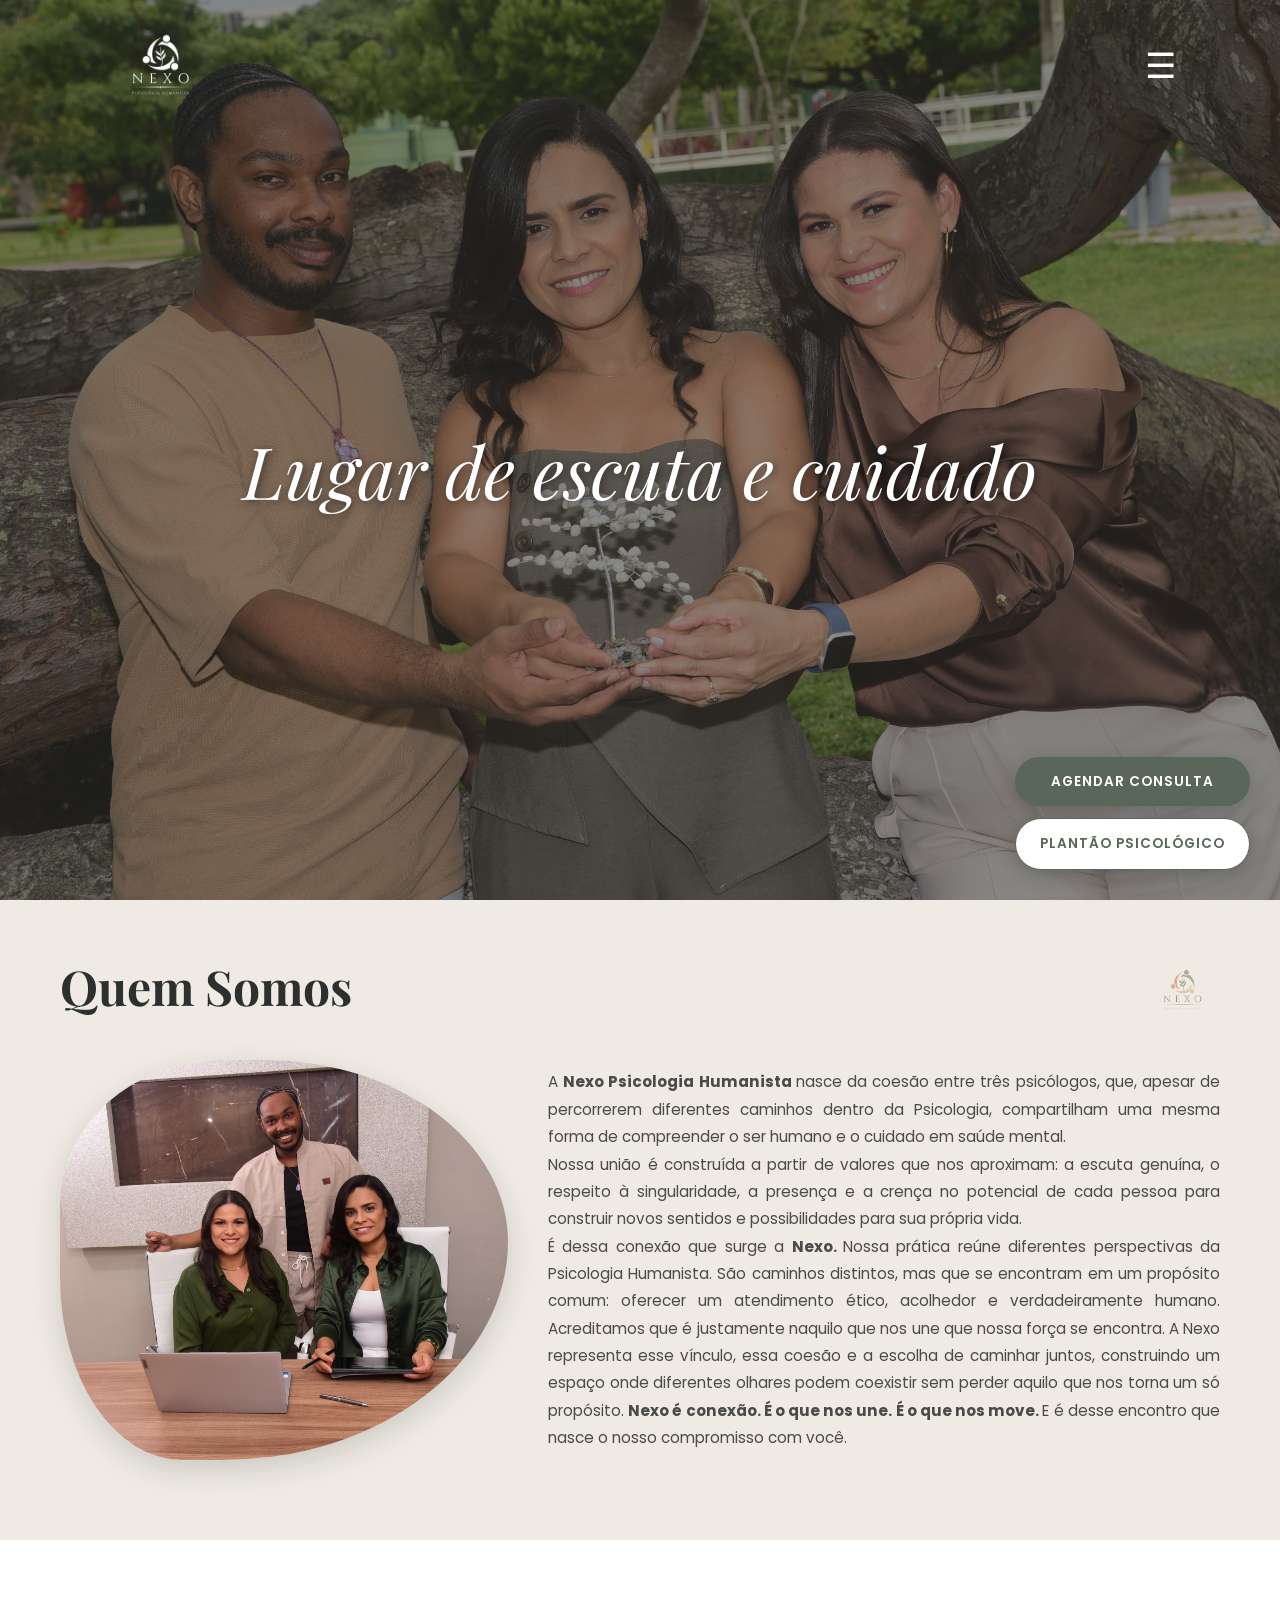
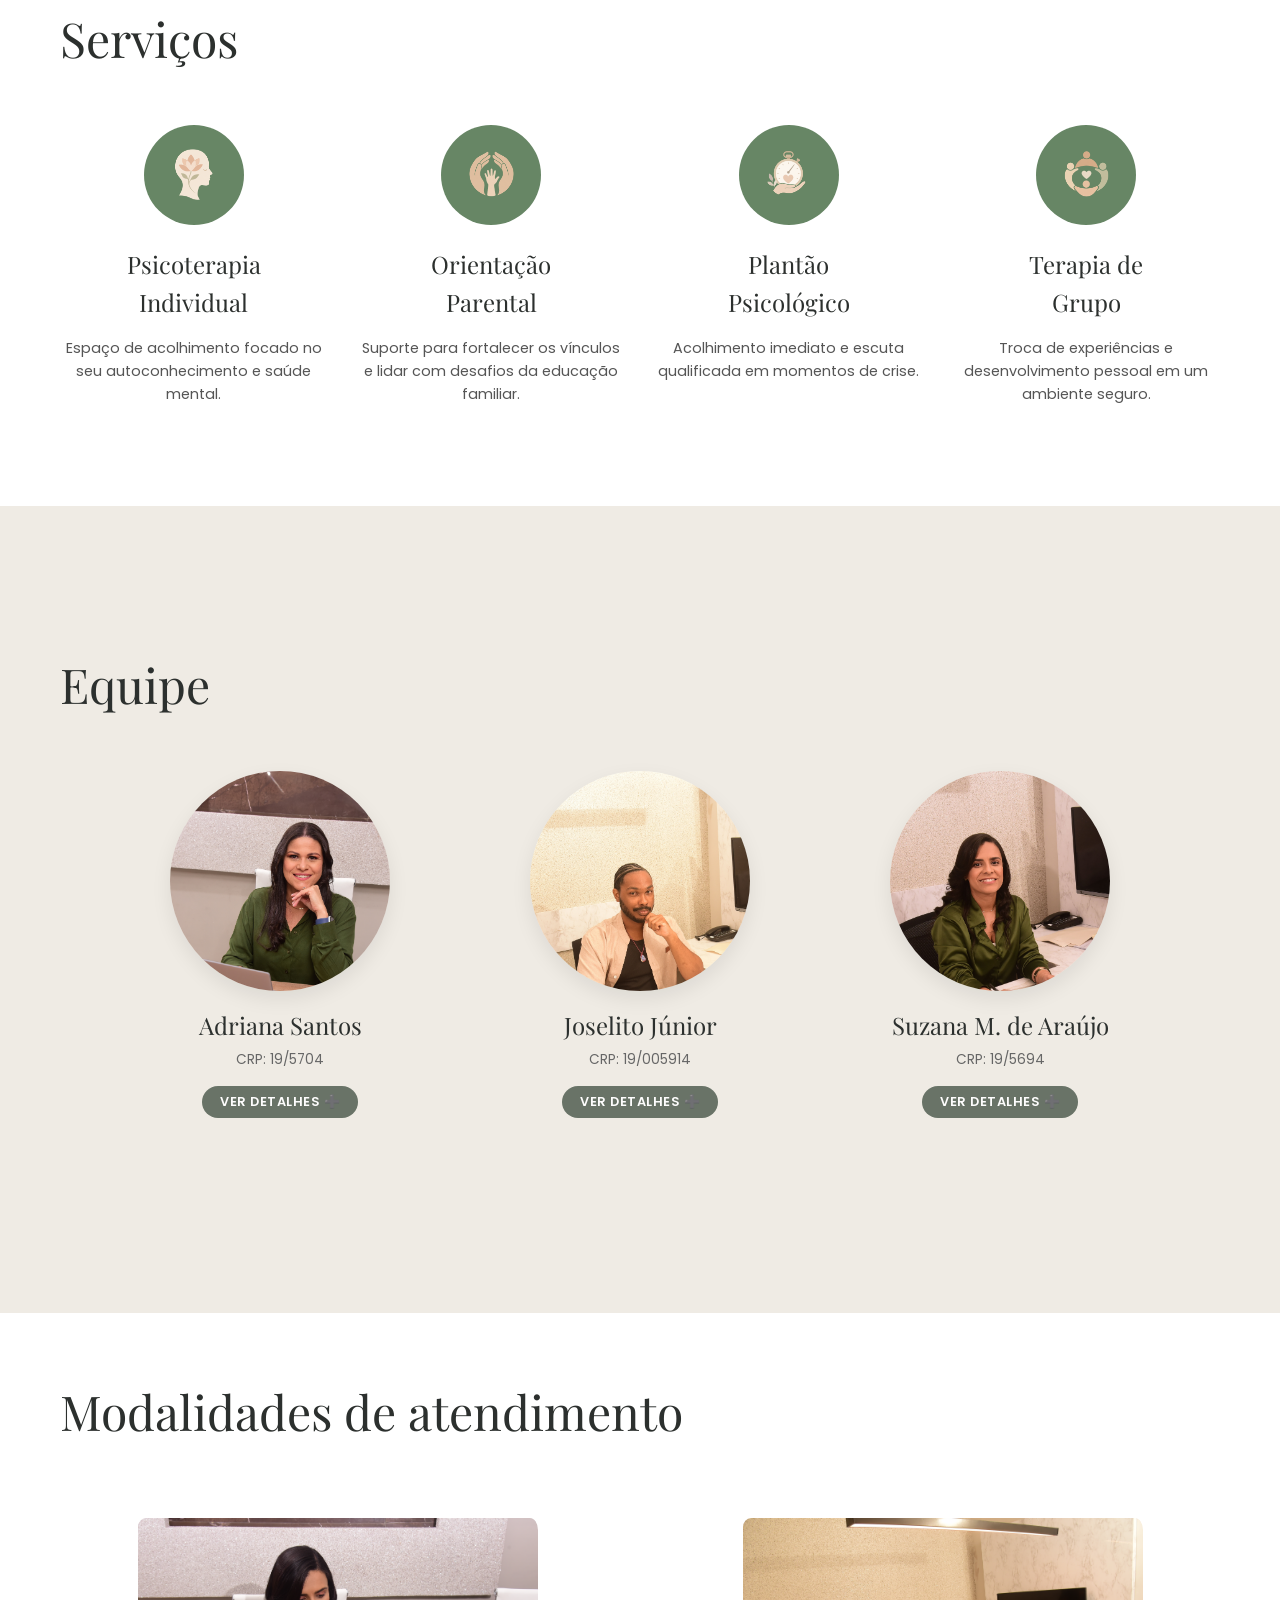
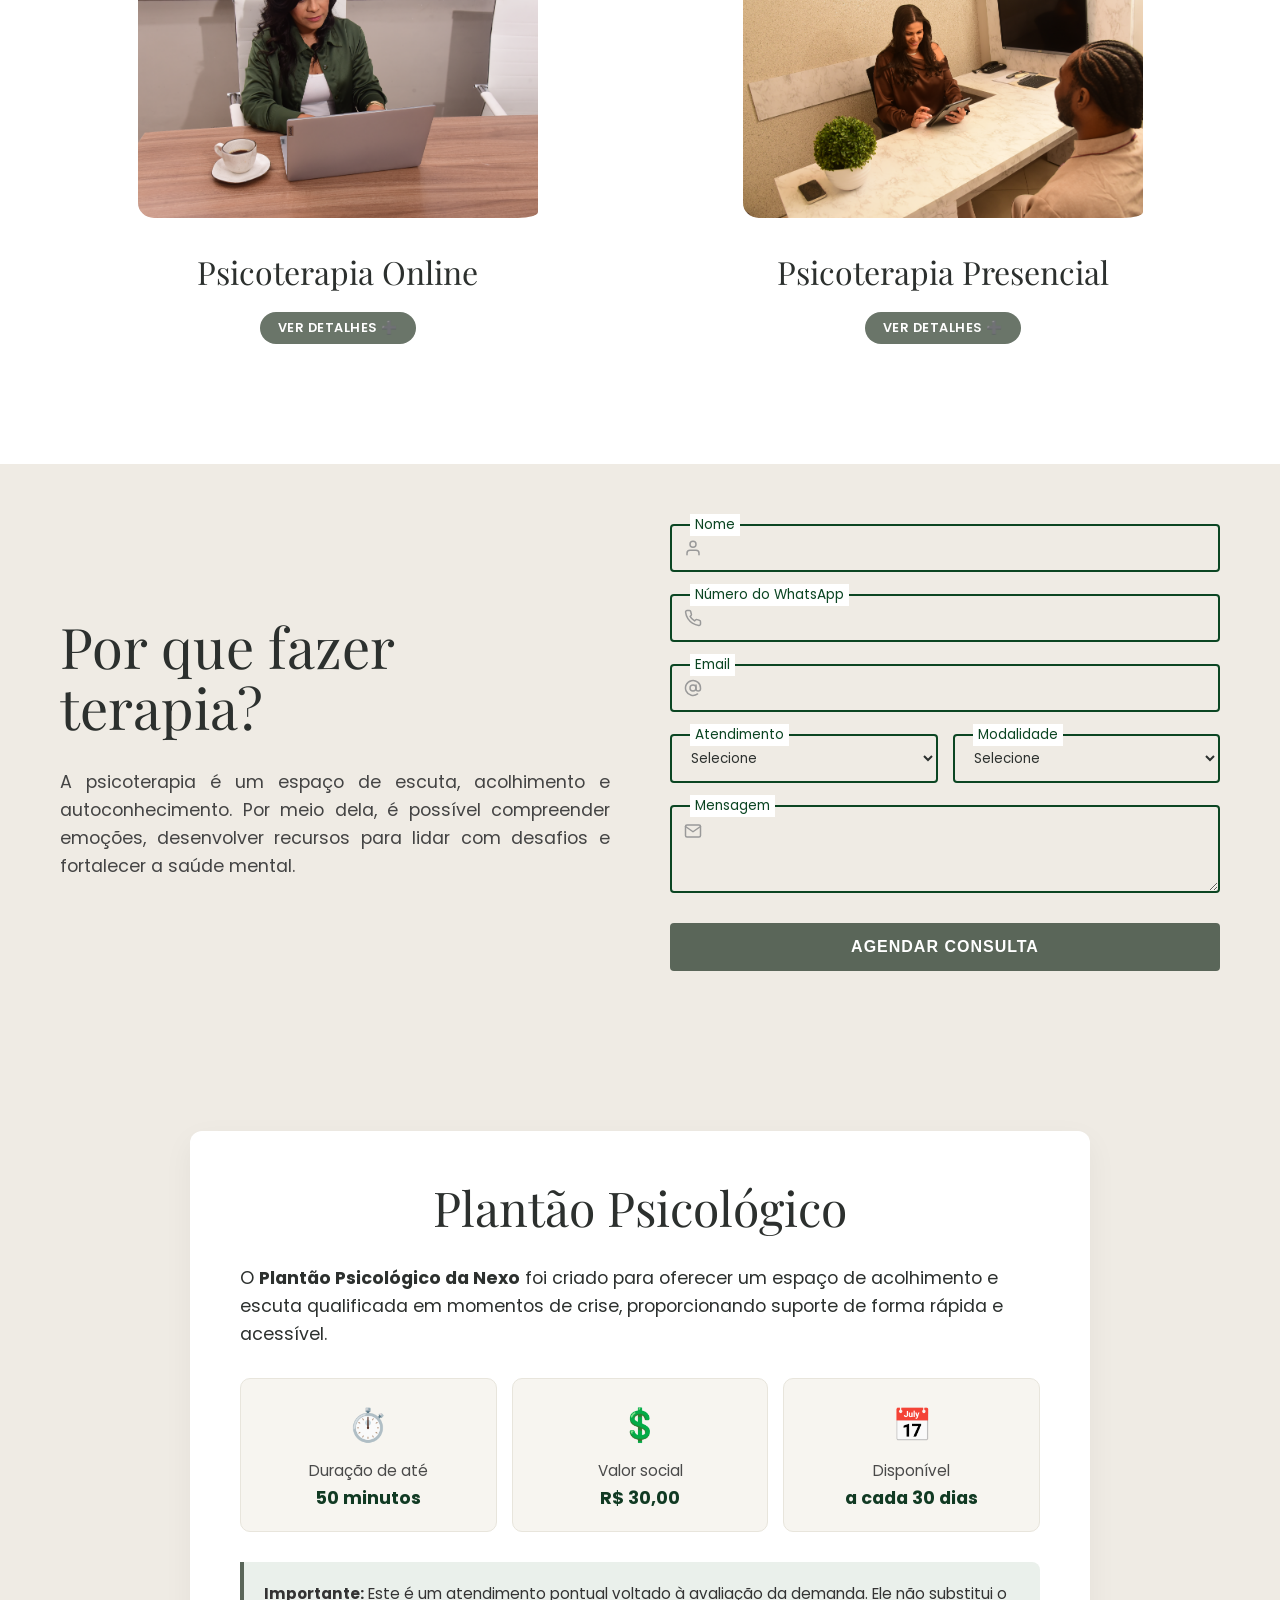
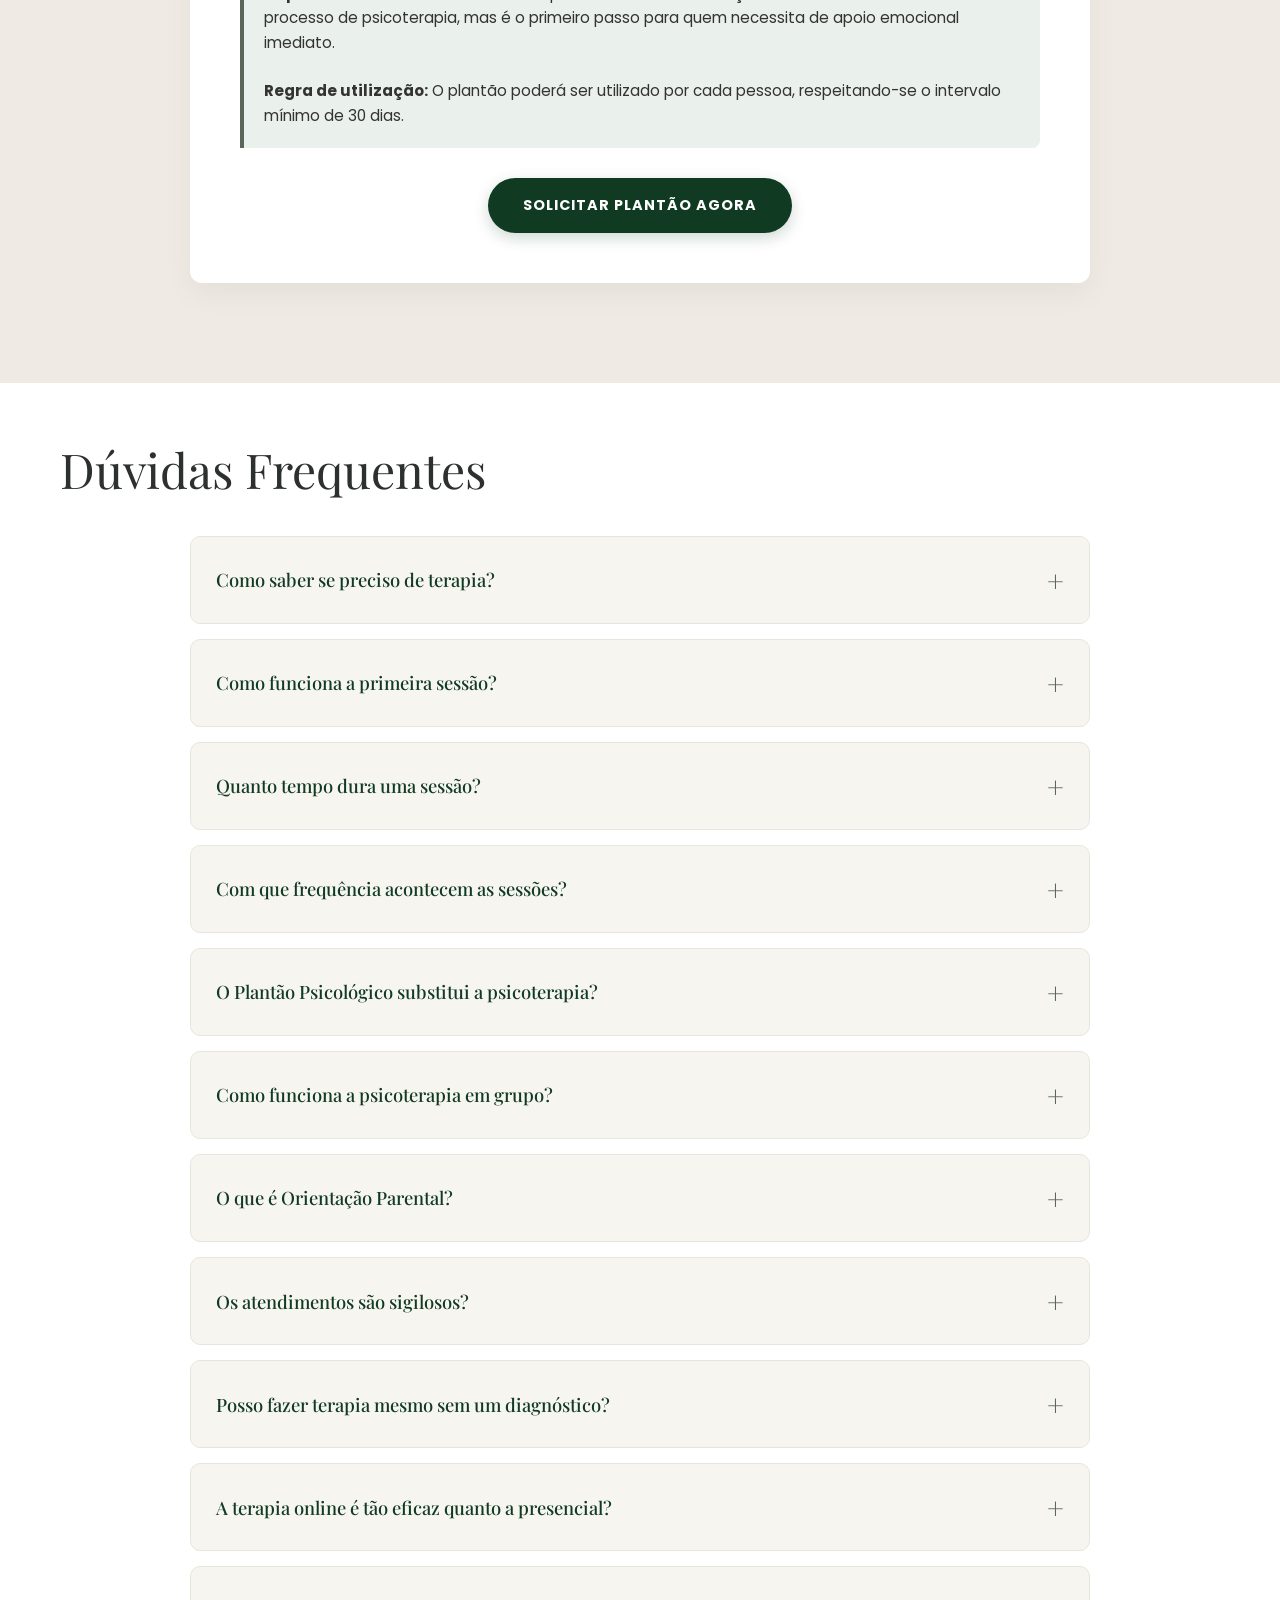
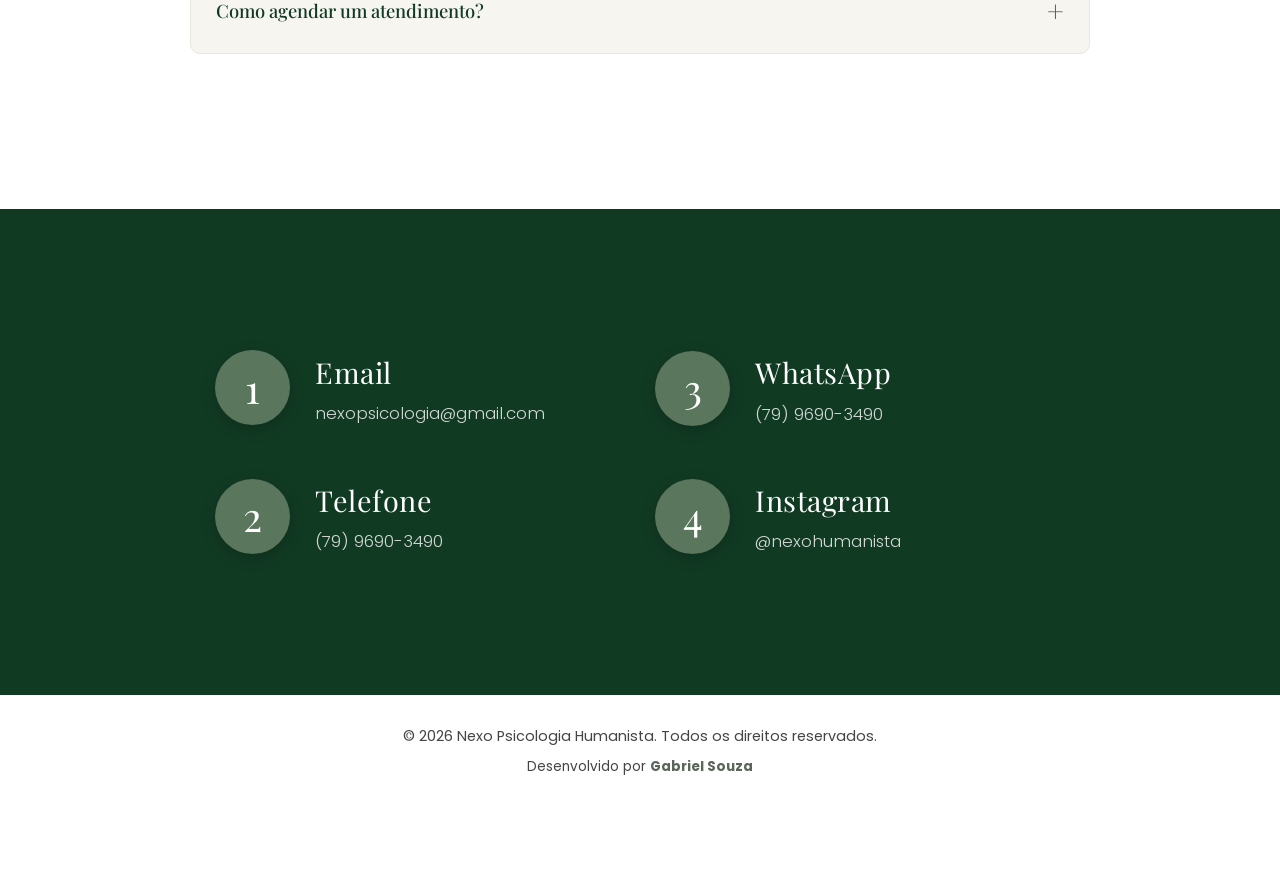
==== commit add33fc7: "Enhance team and modality card interactions Updated styles and added click hints for team and modali" ====
--- a/index.html
+++ b/index.html
@@ -220,11 +220,11 @@
         }
 
         /* ========================================== */
-        /* EQUIPE E CARD                              */
+        /* EQUIPE E CARD (AJUSTE DE DICA DE CLIQUE)   */
         /* ========================================== */
         .team-grid { display: flex; justify-content: center; flex-wrap: wrap; gap: 30px; margin-top: 20px; }
-        .team-card { flex: 1; min-width: 280px; max-width: 330px; text-align: center; cursor: pointer; transition: transform 0.3s ease, box-shadow 0.3s ease; }
-        .team-card:hover { transform: translateY(-8px); box-shadow: 0 15px 30px rgba(0,0,0,0.1); border-radius: 10px; }
+        .team-card { flex: 1; min-width: 280px; max-width: 330px; text-align: center; cursor: pointer; transition: transform 0.3s ease, box-shadow 0.3s ease; position: relative; padding-bottom: 15px; }
+        .team-card:hover { transform: translateY(-8px); box-shadow: 0 15px 30px rgba(0,0,0,0.1); border-radius: 10px; background-color: #ffffff; }
         
         .team-card img {
             width: 220px !important;
@@ -239,7 +239,45 @@
         }
 
         /* ========================================== */
-        /* MODAL DOS PSICÓLOGOS                       */
+        /* MODALIDADES DE ATENDIMENTO                 */
+        /* ========================================== */
+        .modality-card {
+            cursor: pointer;
+            transition: transform 0.3s ease, box-shadow 0.3s ease;
+            position: relative;
+            padding: 20px;
+            border-radius: 15px;
+        }
+        .modality-card:hover {
+            transform: translateY(-8px);
+            box-shadow: 0 15px 30px rgba(0,0,0,0.1);
+            background-color: #f7f5f0;
+        }
+
+        /* AVISO VISUAL DE CLIQUE (BOTÃOZINHO) */
+        .click-hint {
+            display: inline-block;
+            margin-top: 15px;
+            font-size: 0.8rem;
+            color: #ffffff;
+            background-color: #5a6659;
+            padding: 6px 18px;
+            border-radius: 30px;
+            font-weight: 600;
+            text-transform: uppercase;
+            letter-spacing: 0.5px;
+            transition: background-color 0.3s, transform 0.3s;
+            opacity: 0.9;
+        }
+        .team-card:hover .click-hint, 
+        .modality-card:hover .click-hint {
+            background-color: #113A23;
+            transform: scale(1.05);
+            opacity: 1;
+        }
+
+        /* ========================================== */
+        /* MODAL DOS PSICÓLOGOS E MODALIDADES         */
         /* ========================================== */
         .modal-overlay {
             display: none; position: fixed; top: 0; left: 0; width: 100%; height: 100%;
@@ -271,6 +309,11 @@
             object-position: top !important;
         }
         
+        /* Ajuste do modal de modalidades para não ter foto tão redonda se não quiser, mas vamos manter o padrão */
+        #modal-modalidade .modal-img-container img {
+            border-radius: 20px; /* Foto mais quadrada/arredondada para as modalidades */
+        }
+
         .modal-text-container { flex: 1.4; text-align: left; }
         .modal-text-container h2 { font-size: 2.8rem; font-family: 'Playfair Display', serif; color: #4b5860; margin-bottom: 25px; font-weight: 400; line-height: 1.1; }
         .modal-desc p { font-size: 1.05rem; line-height: 1.8; color: #4a4a4a; margin-bottom: 15px; text-align: justify; }
@@ -579,16 +622,19 @@
                         <img src="img/adriana.png" alt="Adriana Santos">
                         <h3>Adriana Santos</h3>
                         <p class="crp">CRP: 19/5704</p>
+                        <span class="click-hint">Ver detalhes ➕</span>
                     </div>
                     <div class="team-card" data-aos="fade-up" data-aos-delay="250" onclick="abrirModalEquipe('joselito', this)" title="Clique para ver o perfil completo">
                         <img src="img/joselito.png" alt="Joselito Silva">
                         <h3>Joselito Júnior</h3>
                         <p class="crp">CRP: 19/005914</p>
+                        <span class="click-hint">Ver detalhes ➕</span>
                     </div>
                     <div class="team-card" data-aos="fade-up" data-aos-delay="400" onclick="abrirModalEquipe('suzana', this)" title="Clique para ver o perfil completo">
                         <img src="img/suzana.png" alt="Suzana M. de Araújo">
                         <h3>Suzana M. de Araújo</h3>
                         <p class="crp">CRP: 19/5694</p>
+                        <span class="click-hint">Ver detalhes ➕</span>
                     </div>
                 </div>
             </div>
@@ -599,13 +645,15 @@
             <div class="container">
                 <h2 class="section-title" data-aos="fade-up">Modalidades de atendimento<br></h2>
                 <div class="modalities-grid">
-                    <div class="modality-card" data-aos="fade-up" data-aos-delay="100">
+                    <div class="modality-card" data-aos="fade-up" data-aos-delay="100" onclick="abrirModalModalidade('online')" title="Clique para saber mais">
                         <img src="img/online-novo.JPG" alt="Atendimento Online">
                         <h3>Psicoterapia Online</h3>
-                    </div>
-                    <div class="modality-card" data-aos="fade-up" data-aos-delay="250">
+                        <span class="click-hint">Ver detalhes ➕</span>
+                    </div>
+                    <div class="modality-card" data-aos="fade-up" data-aos-delay="250" onclick="abrirModalModalidade('presencial')" title="Clique para saber mais">
                         <img src="img/presencial-novo.JPG" alt="Consultório Presencial">
                         <h3>Psicoterapia Presencial</h3>
+                        <span class="click-hint">Ver detalhes ➕</span>
                     </div>
                 </div>
             </div>
@@ -860,6 +908,22 @@
         </div>
     </div>
 
+    <!-- ESTRUTURA DO MODAL DE MODALIDADES -->
+    <div id="modal-modalidade" class="modal-overlay">
+        <div class="modal-box">
+            <button class="modal-close" onclick="fecharModalModalidade()">&times;</button>
+            <div class="modal-content-flex">
+                <div class="modal-img-container">
+                    <img id="modal-mod-img" src="" alt="Foto Modalidade">
+                </div>
+                <div class="modal-text-container">
+                    <h2 id="modal-mod-nome">Nome da Modalidade</h2>
+                    <div id="modal-mod-desc" class="modal-desc"></div>
+                </div>
+            </div>
+        </div>
+    </div>
+
     <!-- Scripts do Formulário, Supabase e AOS -->
     <script src="https://cdn.jsdelivr.net/npm/@supabase/supabase-js@2"></script>
     <script src="https://unpkg.com/aos@2.3.1/dist/aos.js"></script>
@@ -882,6 +946,9 @@
             });
         }
 
+        // ==========================================
+        // DADOS DA EQUIPE E MODAL DE EQUIPE
+        // ==========================================
         const dadosEquipe = {
             'adriana': {
                 nome: 'Adriana Santos',
@@ -948,13 +1015,65 @@
             setTimeout(() => modal.style.display = 'none', 300);
         }
 
+        // ==========================================
+        // DADOS DAS MODALIDADES E MODAL DAS MODALIDADES
+        // ==========================================
+        const dadosModalidade = {
+            'online': {
+                nome: 'Psicoterapia Online',
+                imgModal: 'img/online-novo.JPG',
+                descricao: `
+                    <p>O atendimento online oferece a flexibilidade e o conforto de realizar suas sessões de onde você estiver, desde que tenha um ambiente privativo e uma boa conexão de internet.</p>
+                    <p>Essa modalidade segue os mesmos princípios éticos, de sigilo e de qualidade técnica do atendimento presencial, sendo regulamentada pelo Conselho Federal de Psicologia.</p>
+                    <p>É uma excelente opção para quem tem uma rotina corrida, viaja frequentemente, ou simplesmente prefere a praticidade de ser atendido no conforto de casa.</p>
+                `
+            },
+            'presencial': {
+                nome: 'Psicoterapia Presencial',
+                imgModal: 'img/presencial-novo.JPG',
+                descricao: `
+                    <p>O atendimento presencial acontece em nosso consultório, um ambiente cuidadosamente planejado para oferecer conforto, segurança e total acolhimento.</p>
+                    <p>Muitas pessoas preferem essa modalidade por sentirem que a mudança de ambiente — o ato de sair de casa ou do trabalho para ir à clínica — ajuda na imersão e no processo terapêutico.</p>
+                    <p>Nosso espaço está preparado para receber você com toda a atenção, privacidade e cuidado que a sua saúde mental exige.</p>
+                `
+            }
+        };
+
+        function abrirModalModalidade(id) {
+            const modal = document.getElementById('modal-modalidade');
+            
+            document.getElementById('modal-mod-img').src = dadosModalidade[id].imgModal;
+            document.getElementById('modal-mod-nome').innerHTML = dadosModalidade[id].nome;
+            document.getElementById('modal-mod-desc').innerHTML = dadosModalidade[id].descricao;
+
+            modal.style.display = 'flex';
+            setTimeout(() => modal.classList.add('active'), 10);
+        }
+
+        function fecharModalModalidade() {
+            const modal = document.getElementById('modal-modalidade');
+            modal.classList.remove('active');
+            setTimeout(() => modal.style.display = 'none', 300);
+        }
+
+        // ==========================================
+        // FECHAR MODALS CLICANDO FORA DA CAIXA
+        // ==========================================
         window.addEventListener('click', function(e) {
-            const modal = document.getElementById('modal-equipe');
-            if (e.target === modal) {
+            const modalEquipe = document.getElementById('modal-equipe');
+            const modalModalidade = document.getElementById('modal-modalidade');
+            
+            if (e.target === modalEquipe) {
                 fecharModalEquipe();
             }
+            if (e.target === modalModalidade) {
+                fecharModalModalidade();
+            }
         });
 
+        // ==========================================
+        // INTEGRAÇÃO COM SUPABASE E FORMULÁRIO
+        // ==========================================
         const supabaseUrl = 'https://aywlhxvljukjsmcspplc.supabase.co'; 
         const supabaseKey = 'sb_publishable_EEuGEXGAAMSTKXS94LTihA_Q9QWrDaT';
         const supabaseClient = window.supabase.createClient(supabaseUrl, supabaseKey);
@@ -1084,4 +1203,4 @@
         }
     </script>
 </body>
-</html>+</html>
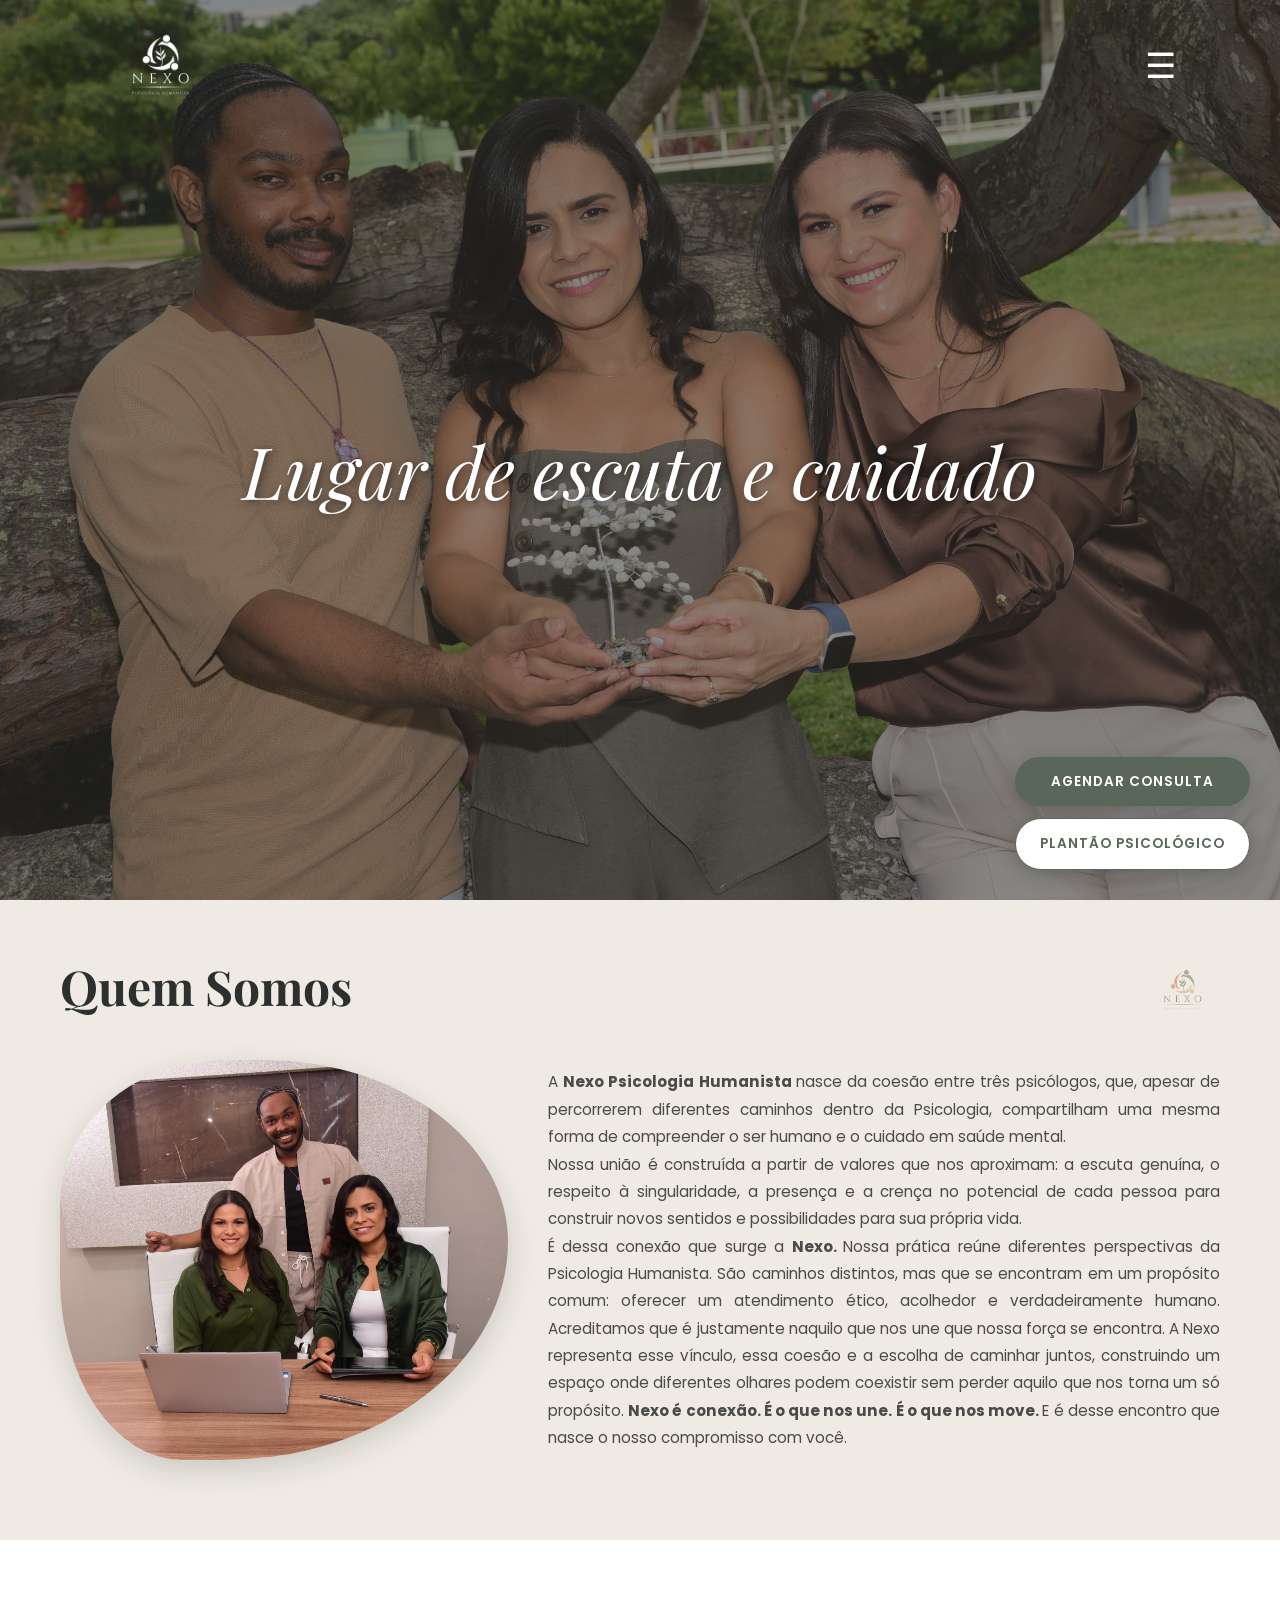
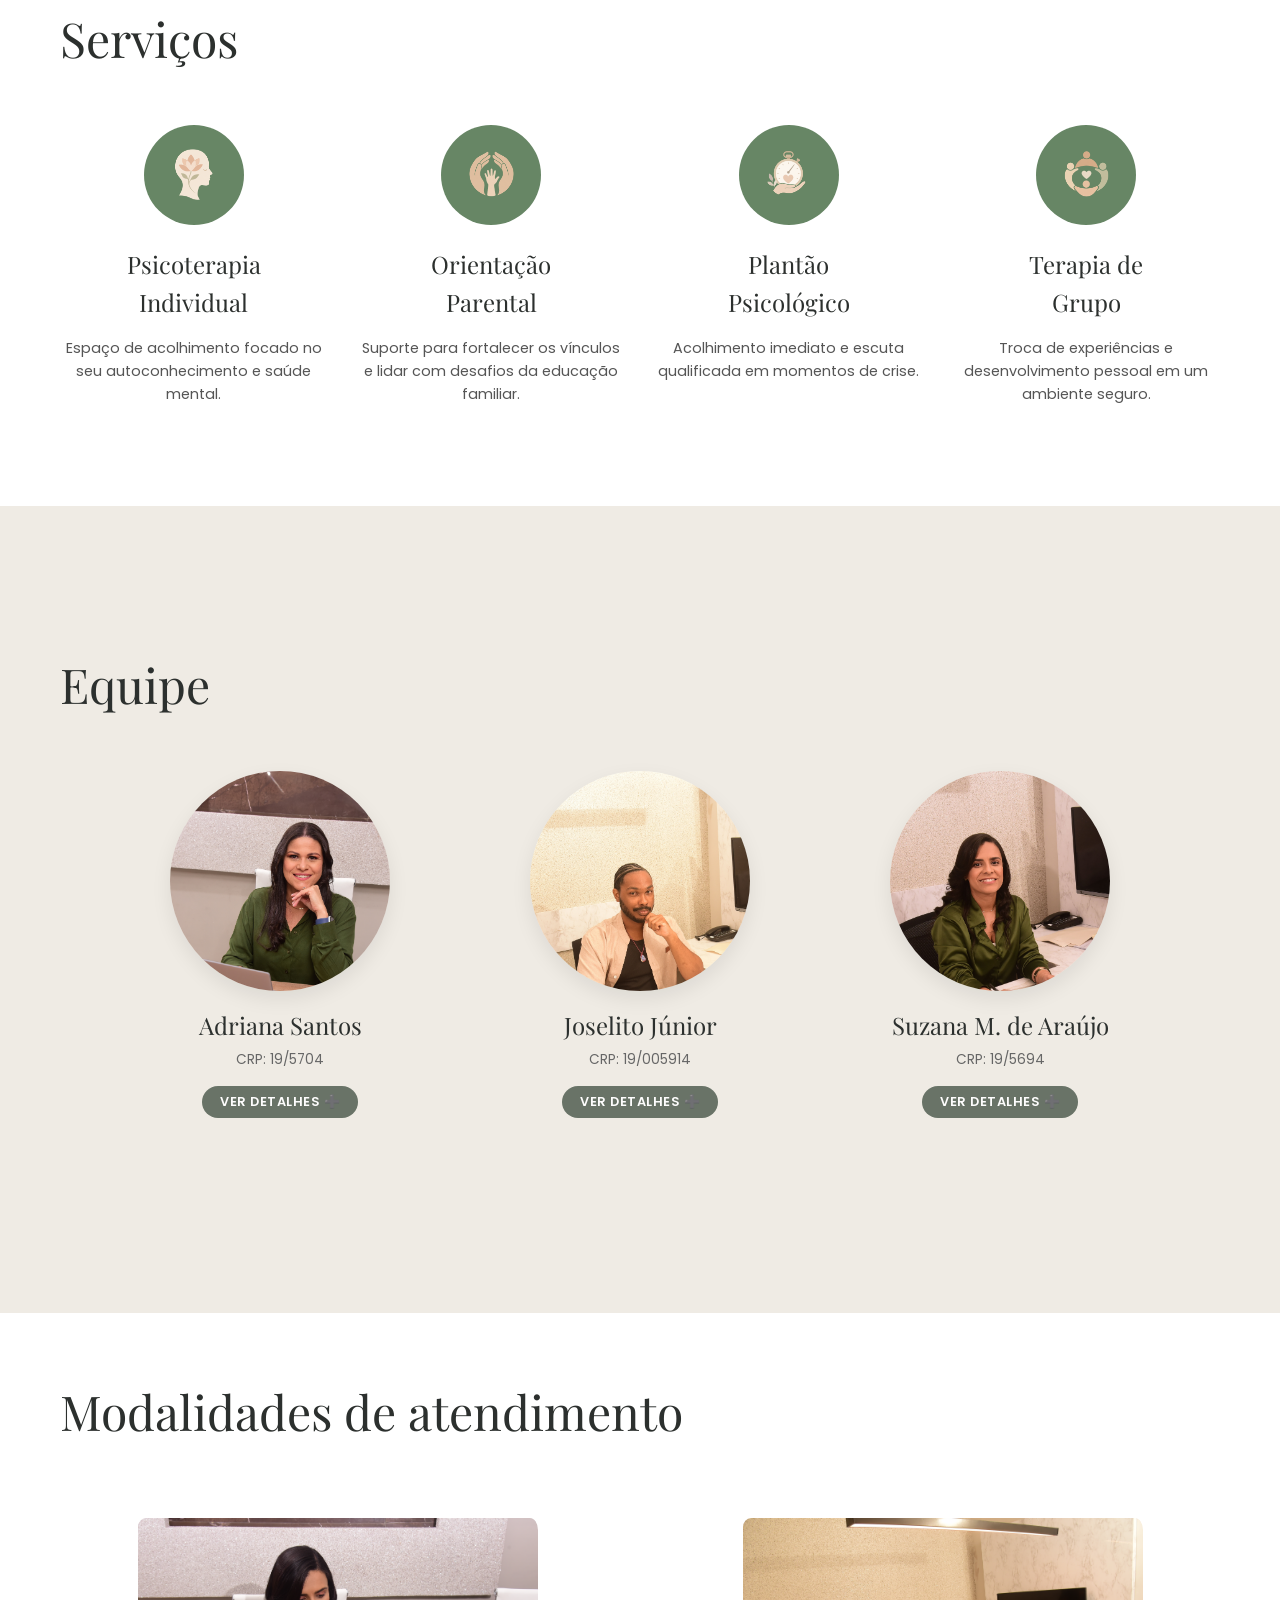
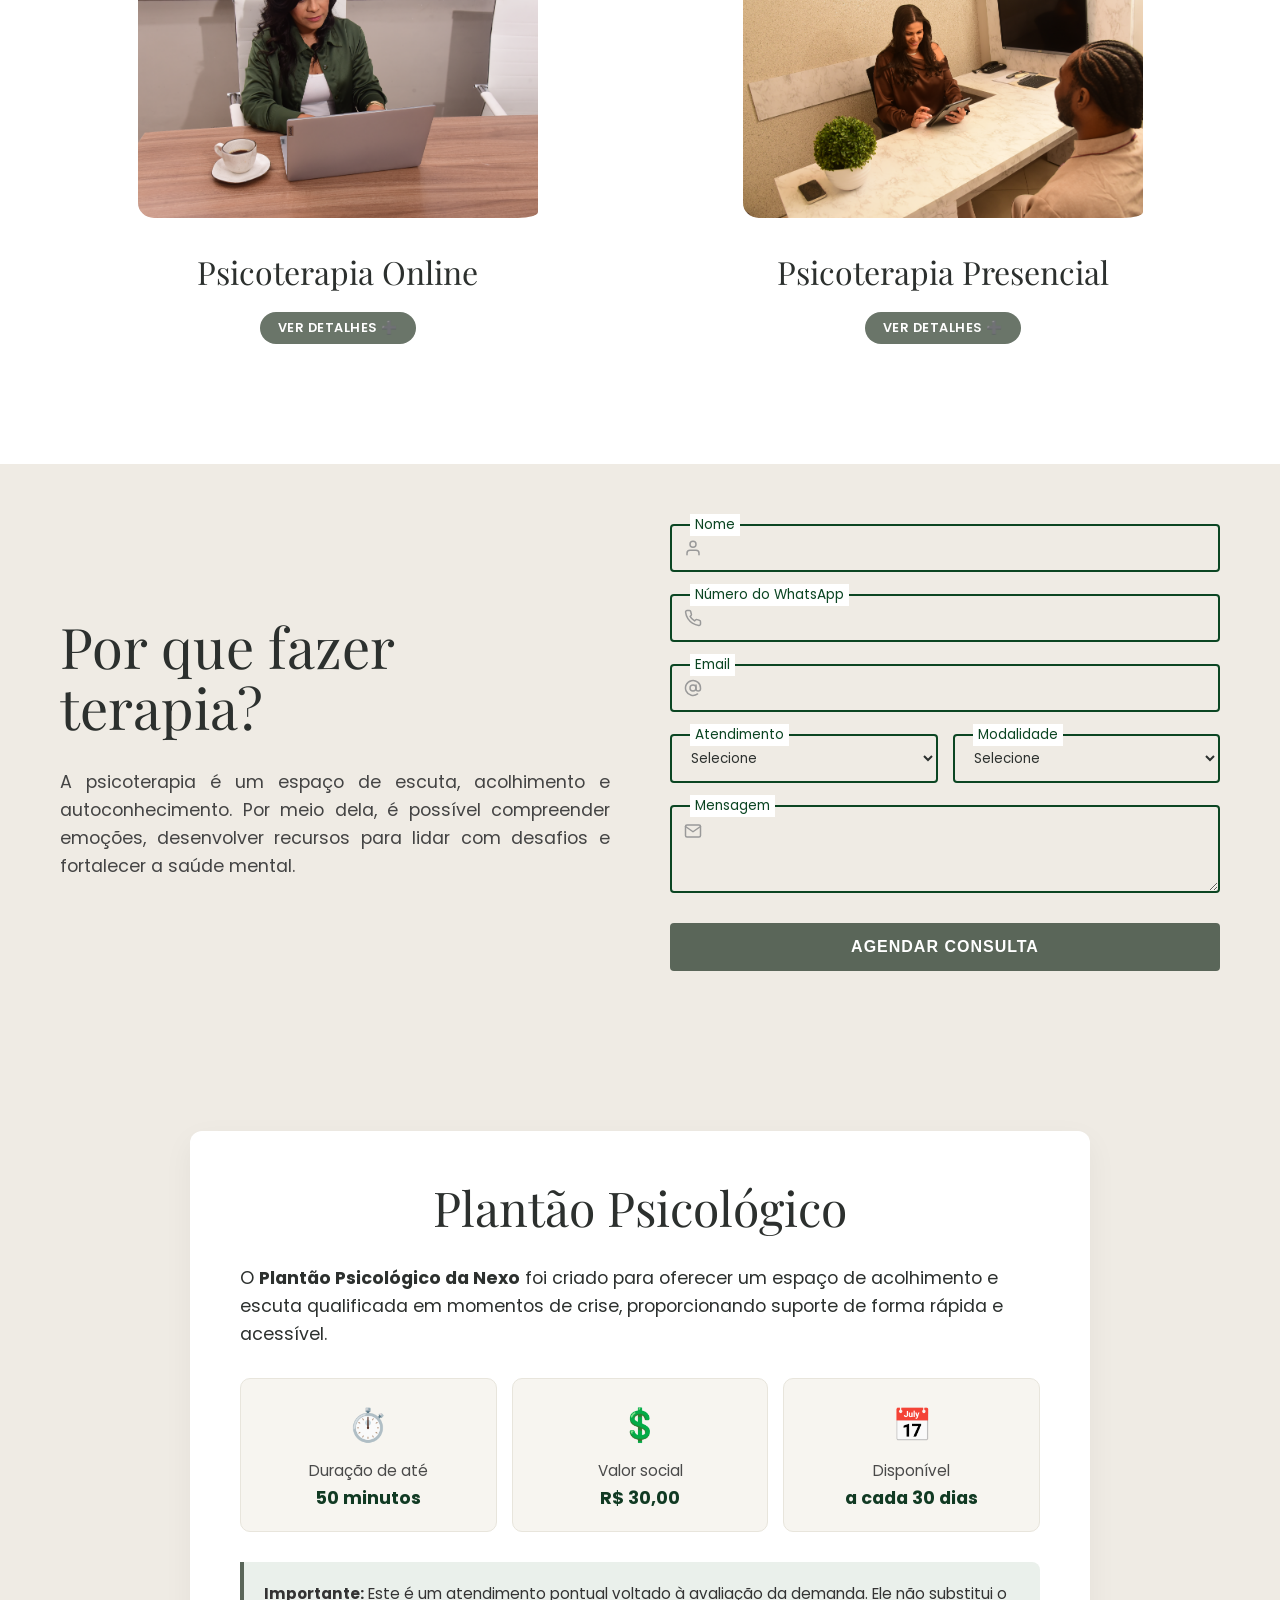
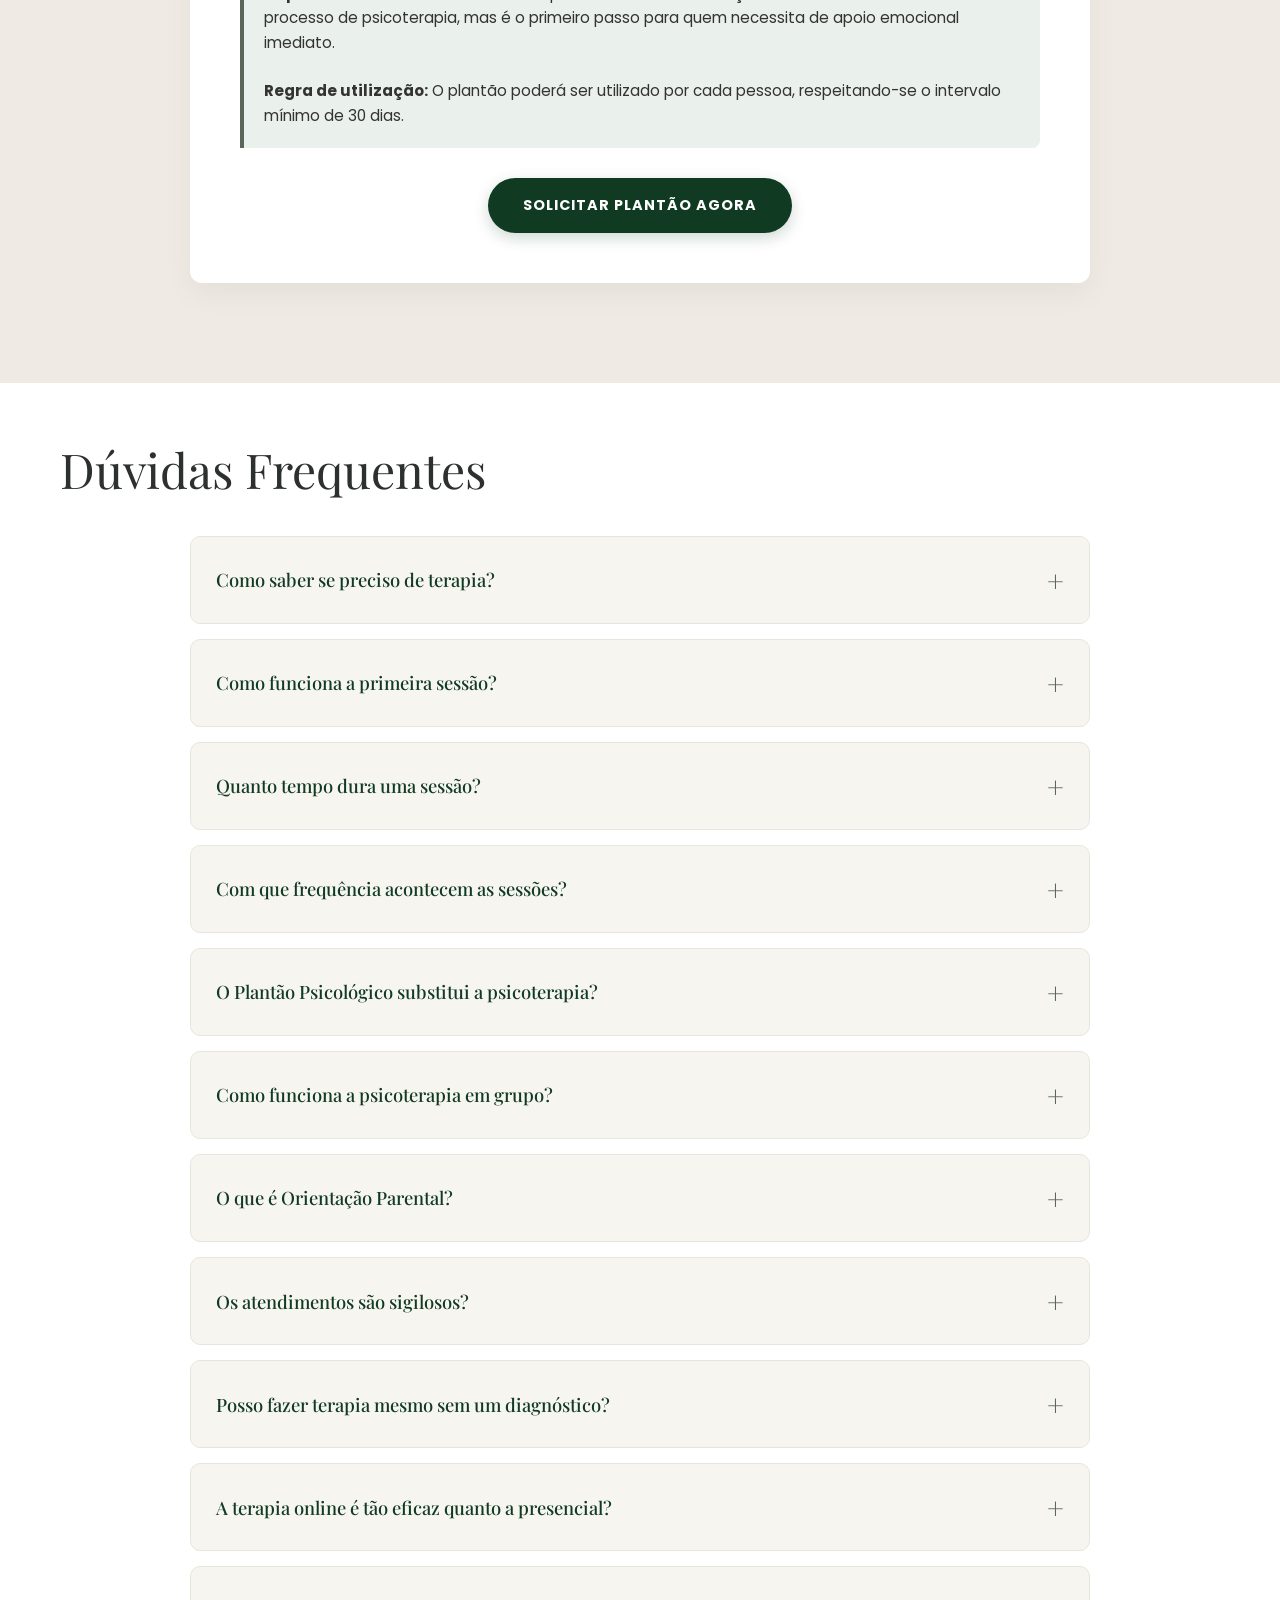
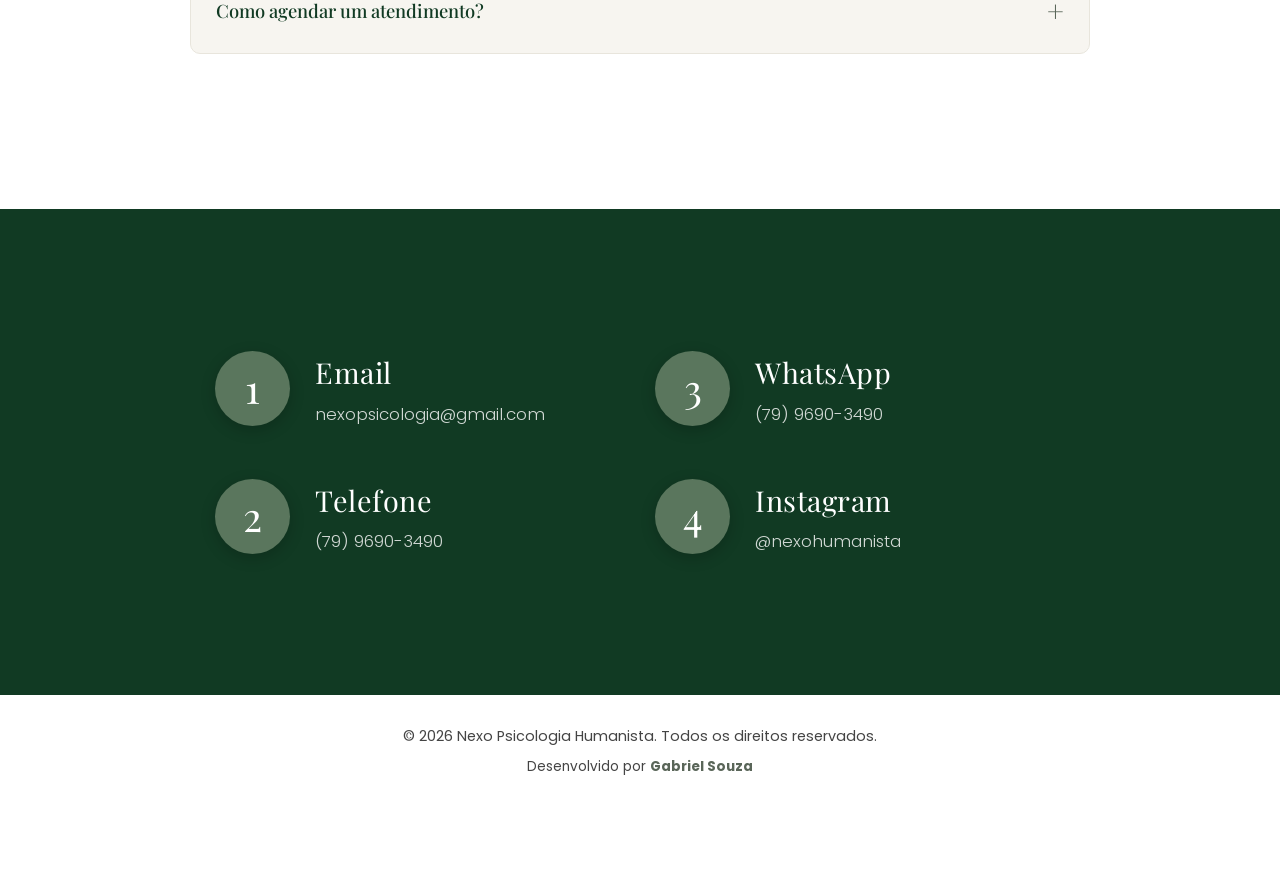
==== commit eea86cca: "Enhance contact links in index.html Updated contact information to include links for email, WhatsApp" ====
--- a/index.html
+++ b/index.html
@@ -143,6 +143,7 @@
             align-items: center;
             justify-content: center;
             overflow: hidden;
+            /* Mantive o fundo transparente aqui já que você removeu o fundo das imagens pelo remove.bg */
         }
         .icon-circle img {
             width: 65%;
@@ -309,9 +310,8 @@
             object-position: top !important;
         }
         
-        /* Ajuste do modal de modalidades para não ter foto tão redonda se não quiser, mas vamos manter o padrão */
         #modal-modalidade .modal-img-container img {
-            border-radius: 20px; /* Foto mais quadrada/arredondada para as modalidades */
+            border-radius: 20px;
         }
 
         .modal-text-container { flex: 1.4; text-align: left; }
@@ -421,6 +421,17 @@
             font-size: 1.05rem;
             color: #d1d8d4;
             font-weight: 300;
+        }
+        
+        /* NOVO: Estilo para os links do rodapé ficarem brancos ao passar o mouse */
+        .contact-link {
+            color: #d1d8d4;
+            text-decoration: none;
+            transition: color 0.3s ease;
+        }
+        .contact-link:hover {
+            color: #ffffff;
+            text-decoration: underline;
         }
 
         /* AJUSTES PARA MOBILE */
@@ -841,7 +852,7 @@
                         <div class="contact-number-circle">1</div>
                         <div class="contact-text-nexo">
                             <h4>Email</h4>
-                            <p>nexopsicologia@gmail.com</p>
+                            <p><a href="mailto:nexopsicologia@gmail.com" class="contact-link">nexopsicologia@gmail.com</a></p>
                         </div>
                     </div>
                     
@@ -849,7 +860,7 @@
                         <div class="contact-number-circle">3</div>
                         <div class="contact-text-nexo">
                             <h4>WhatsApp</h4>
-                            <p>(79) 9690-3490</p>
+                            <p><a href="https://wa.me/557996903490?text=Olá!%20Vim%20pelo%20site%20e%20gostaria%20de%20tirar%20uma%20dúvida." target="_blank" class="contact-link">(79) 9690-3490</a></p>
                         </div>
                     </div>
                     
@@ -857,7 +868,7 @@
                         <div class="contact-number-circle">2</div>
                         <div class="contact-text-nexo">
                             <h4>Telefone</h4>
-                            <p>(79) 9690-3490</p>
+                            <p><a href="tel:+557996903490" class="contact-link">(79) 9690-3490</a></p>
                         </div>
                     </div>
                     
@@ -865,7 +876,7 @@
                         <div class="contact-number-circle">4</div>
                         <div class="contact-text-nexo">
                             <h4>Instagram</h4>
-                            <p>@nexohumanista</p>
+                            <p><a href="https://instagram.com/nexohumanista" target="_blank" class="contact-link">@nexohumanista</a></p>
                         </div>
                     </div>
 
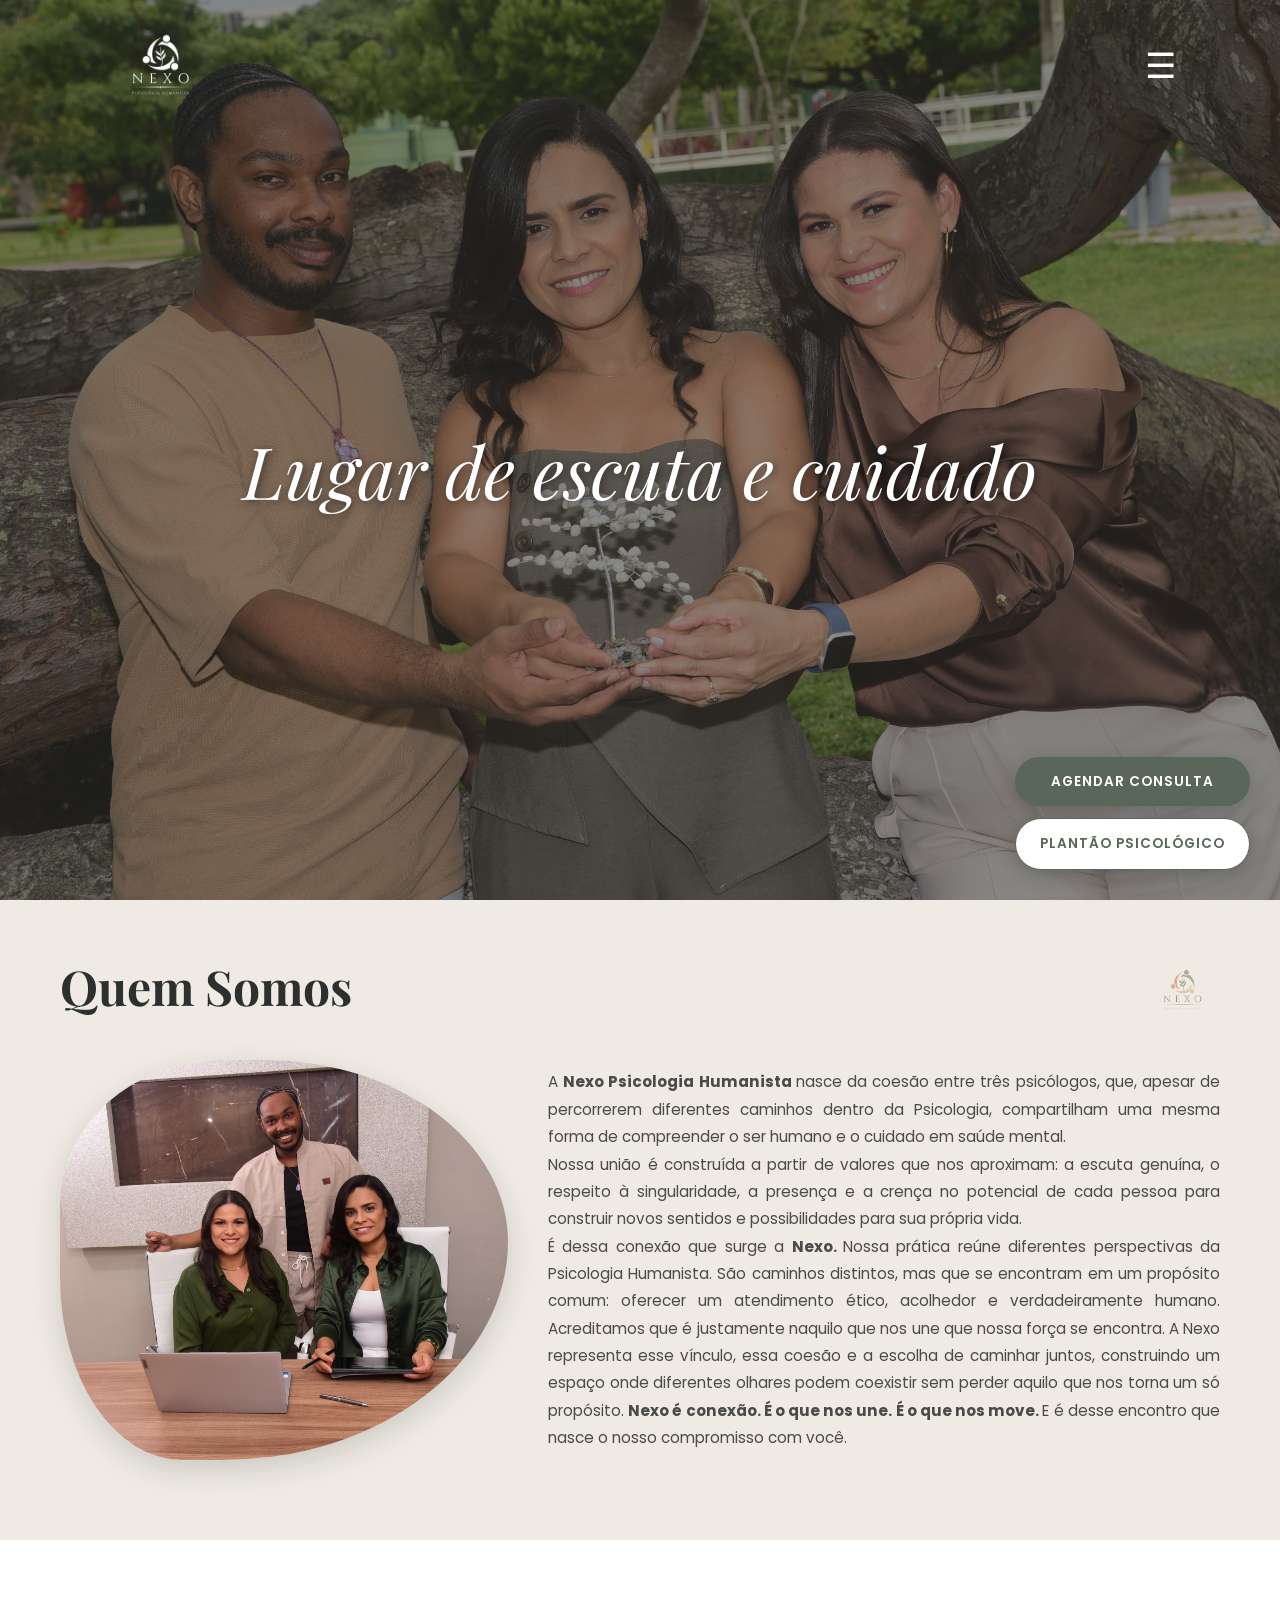
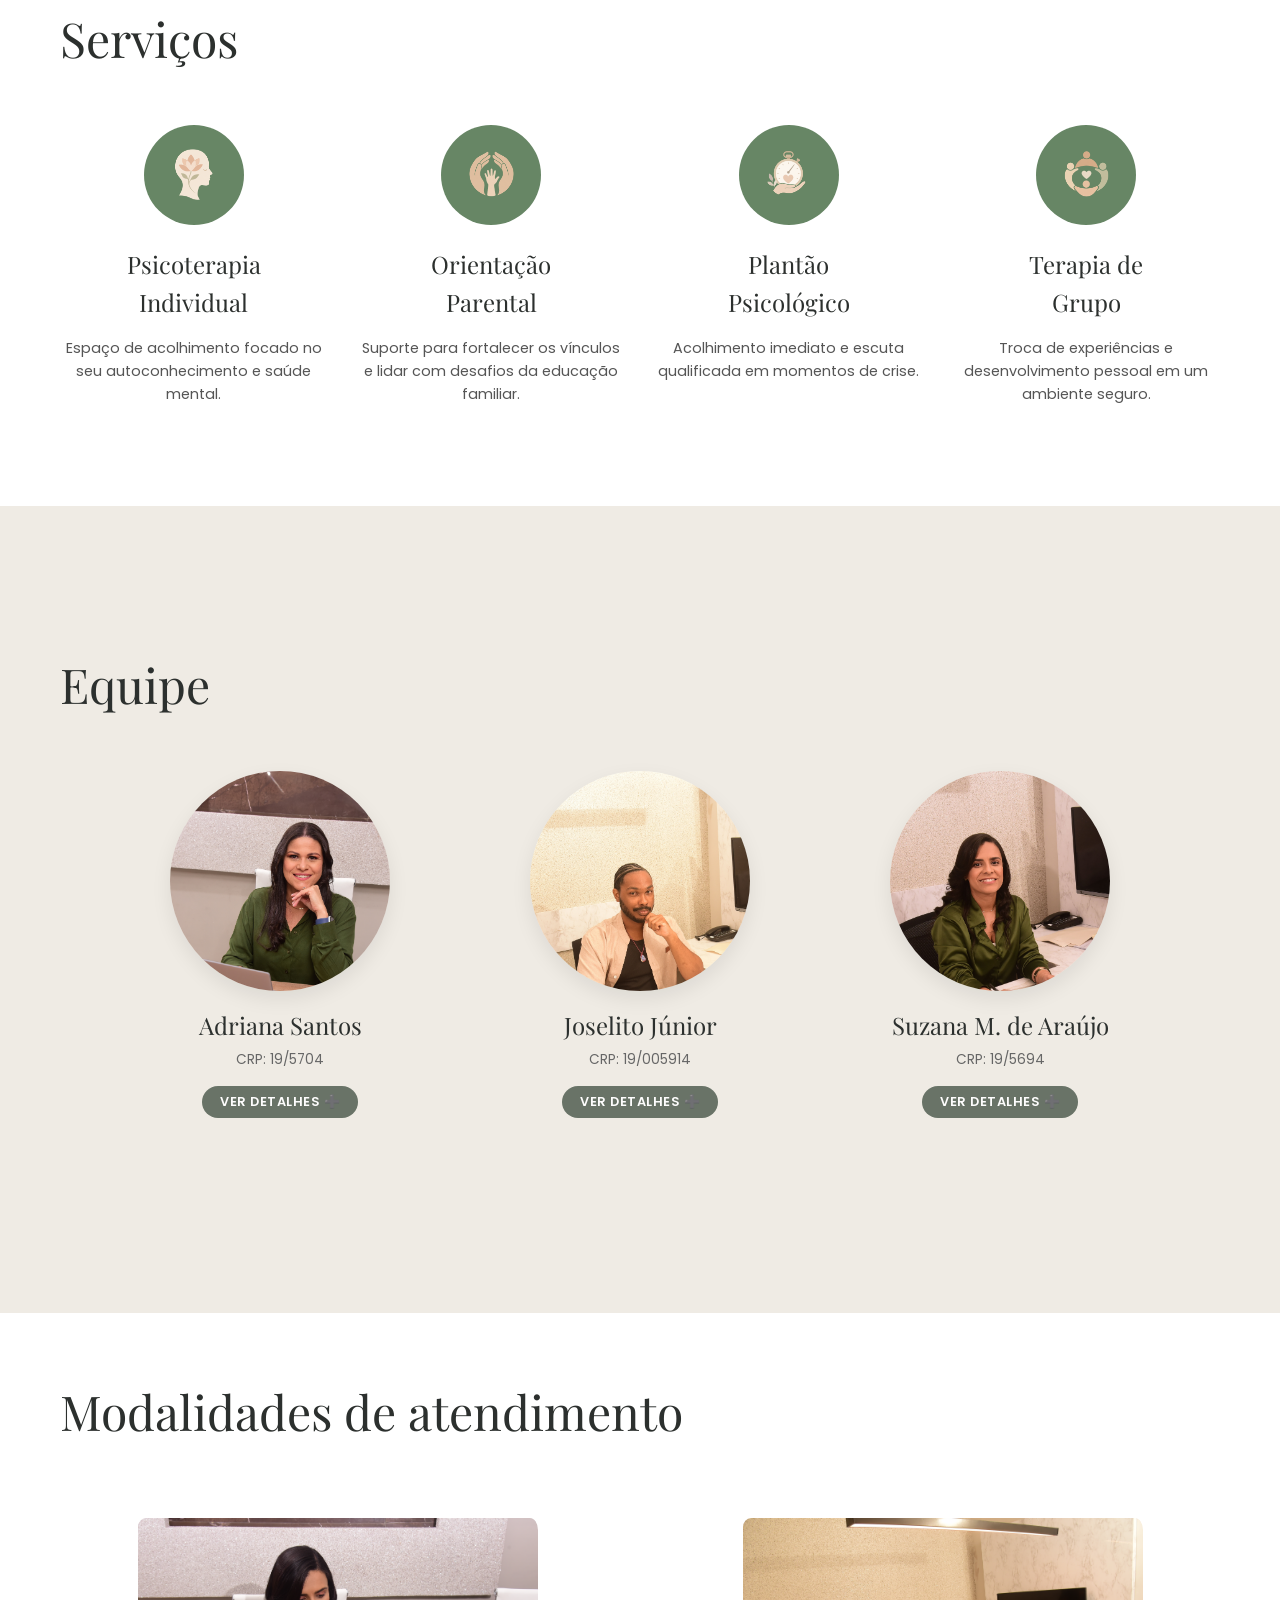
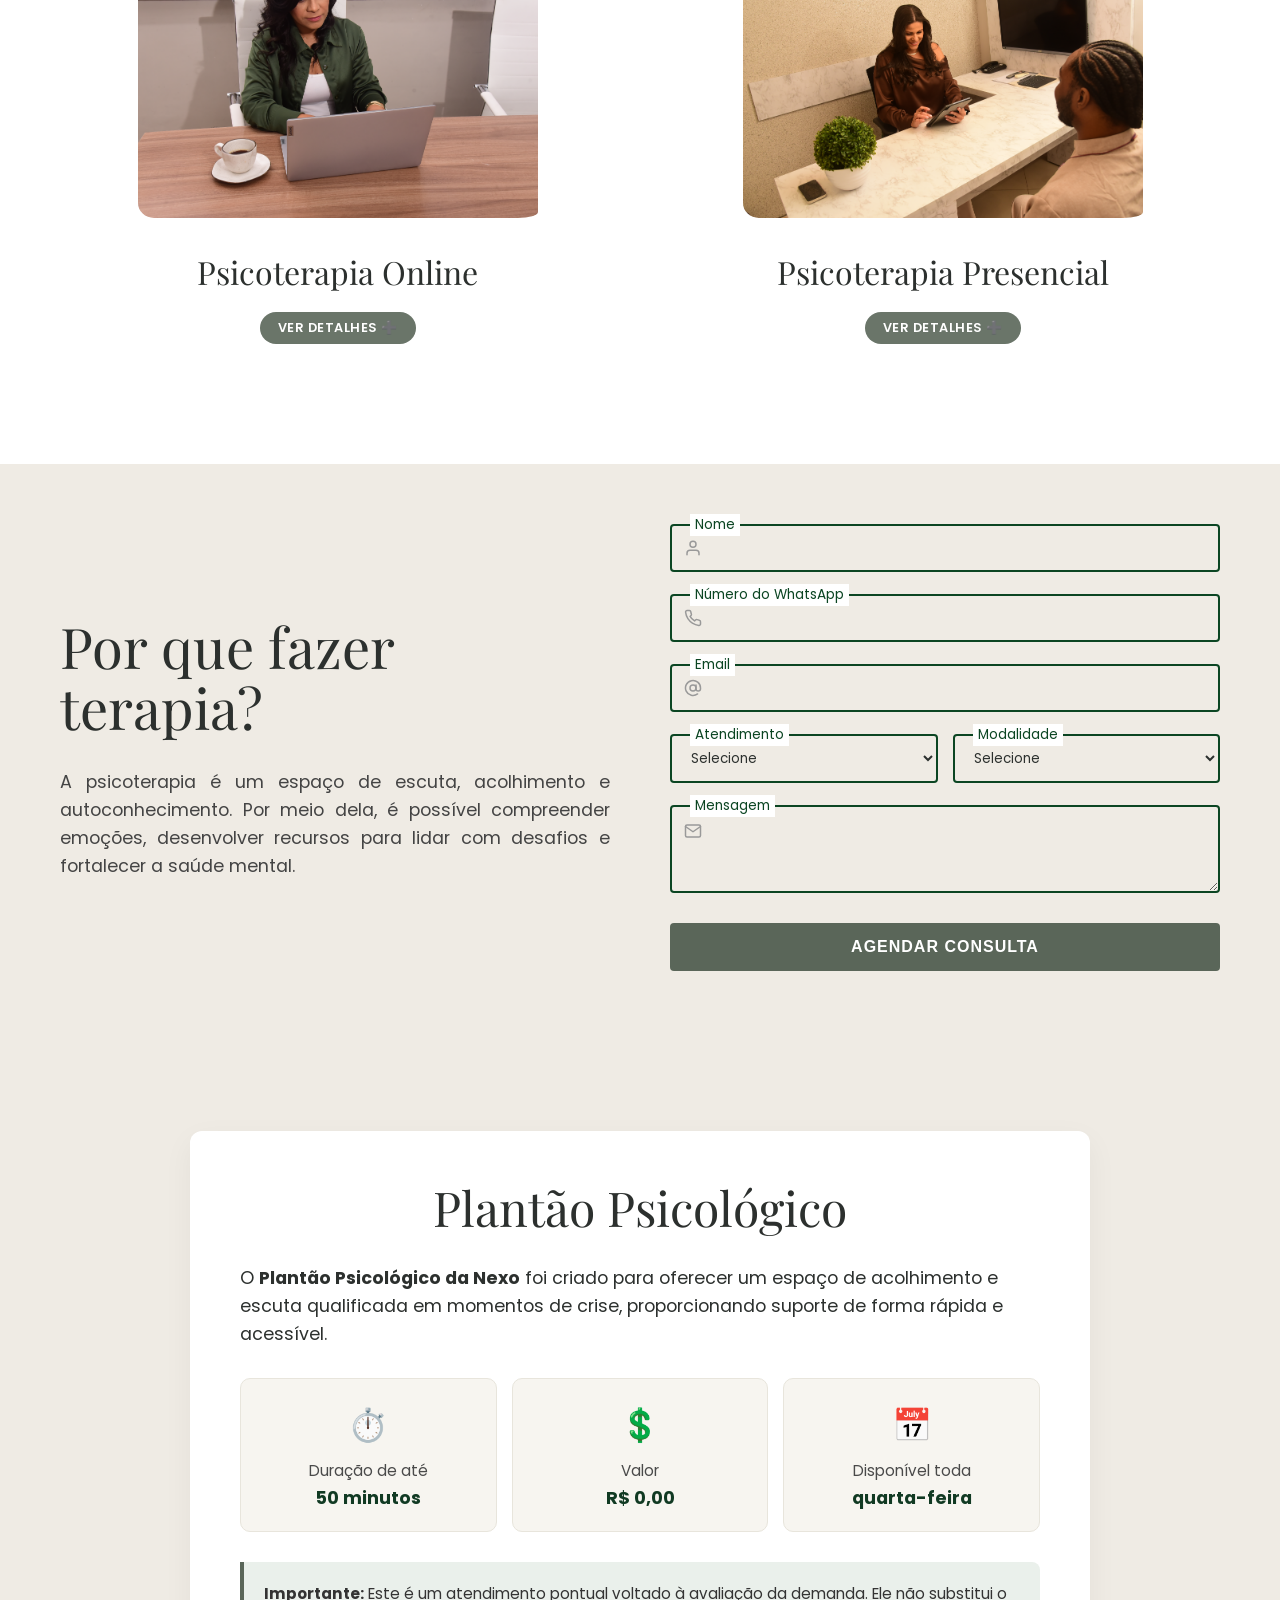
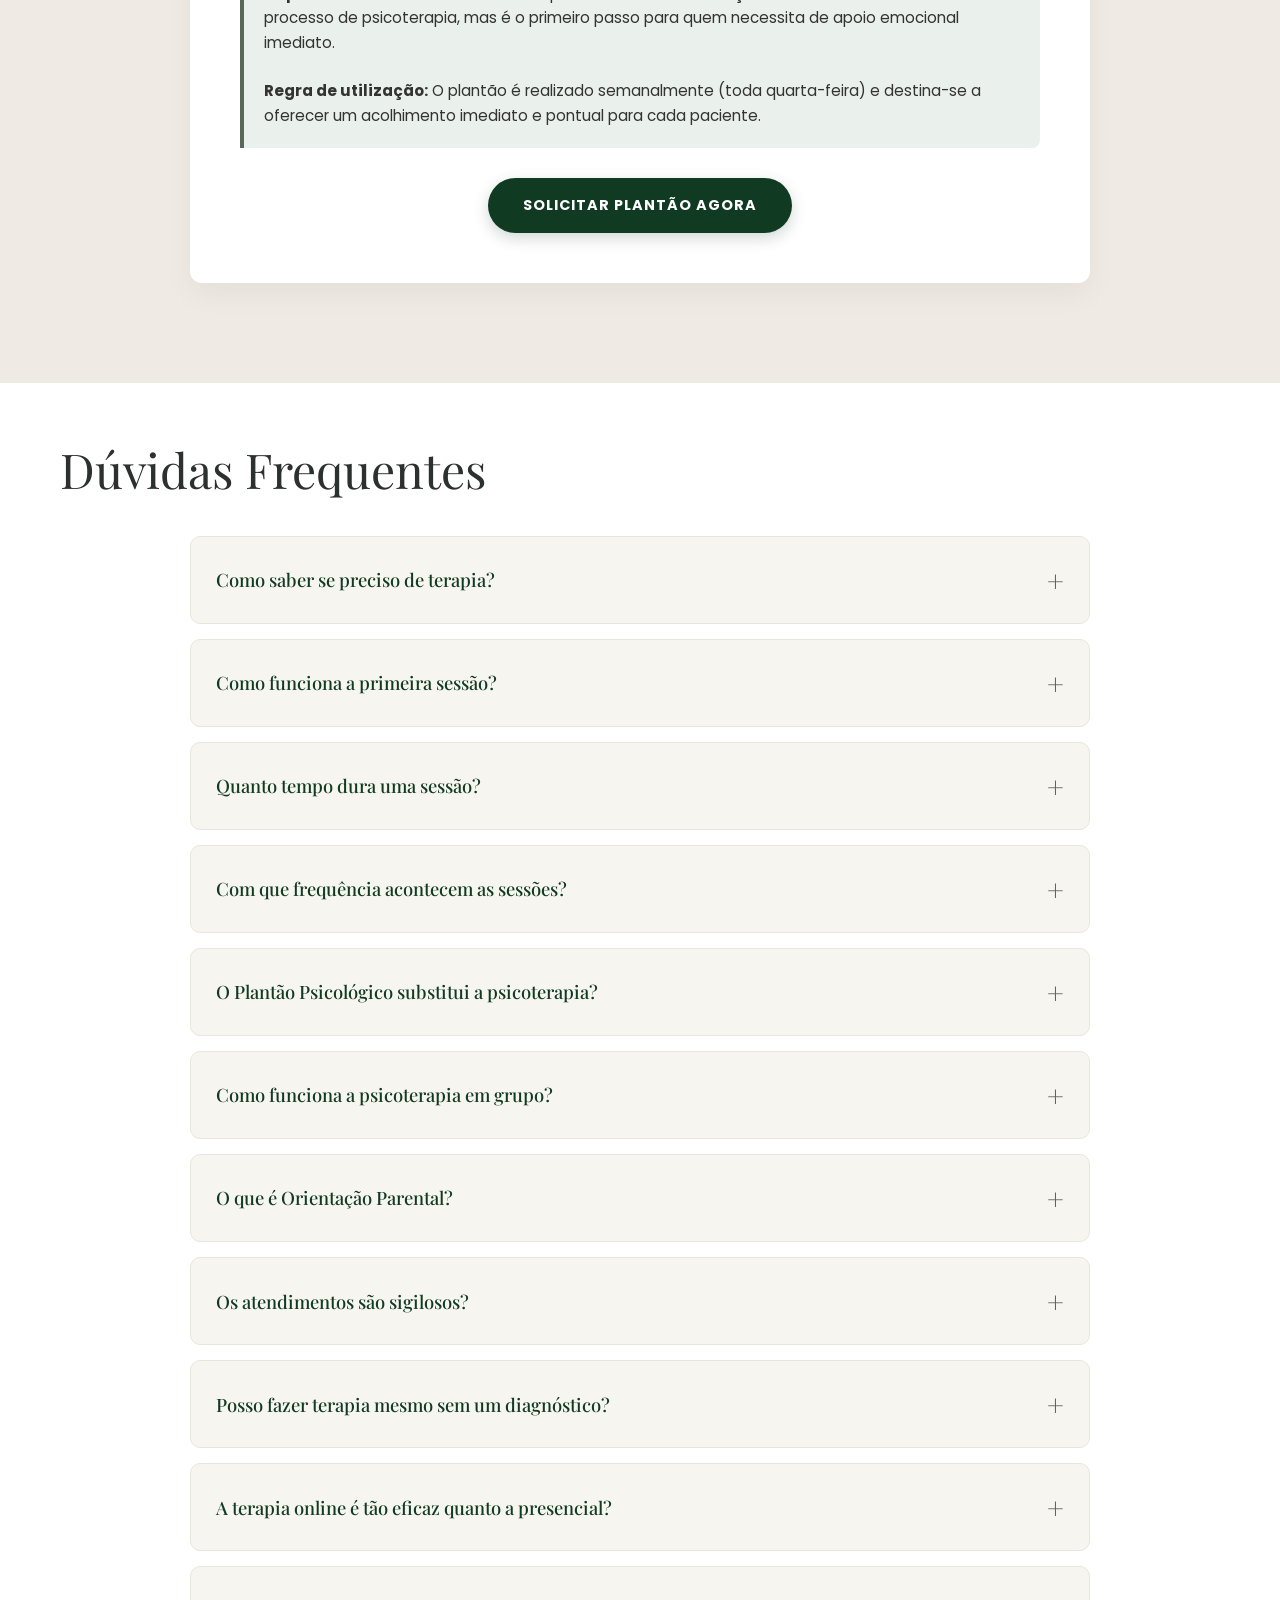
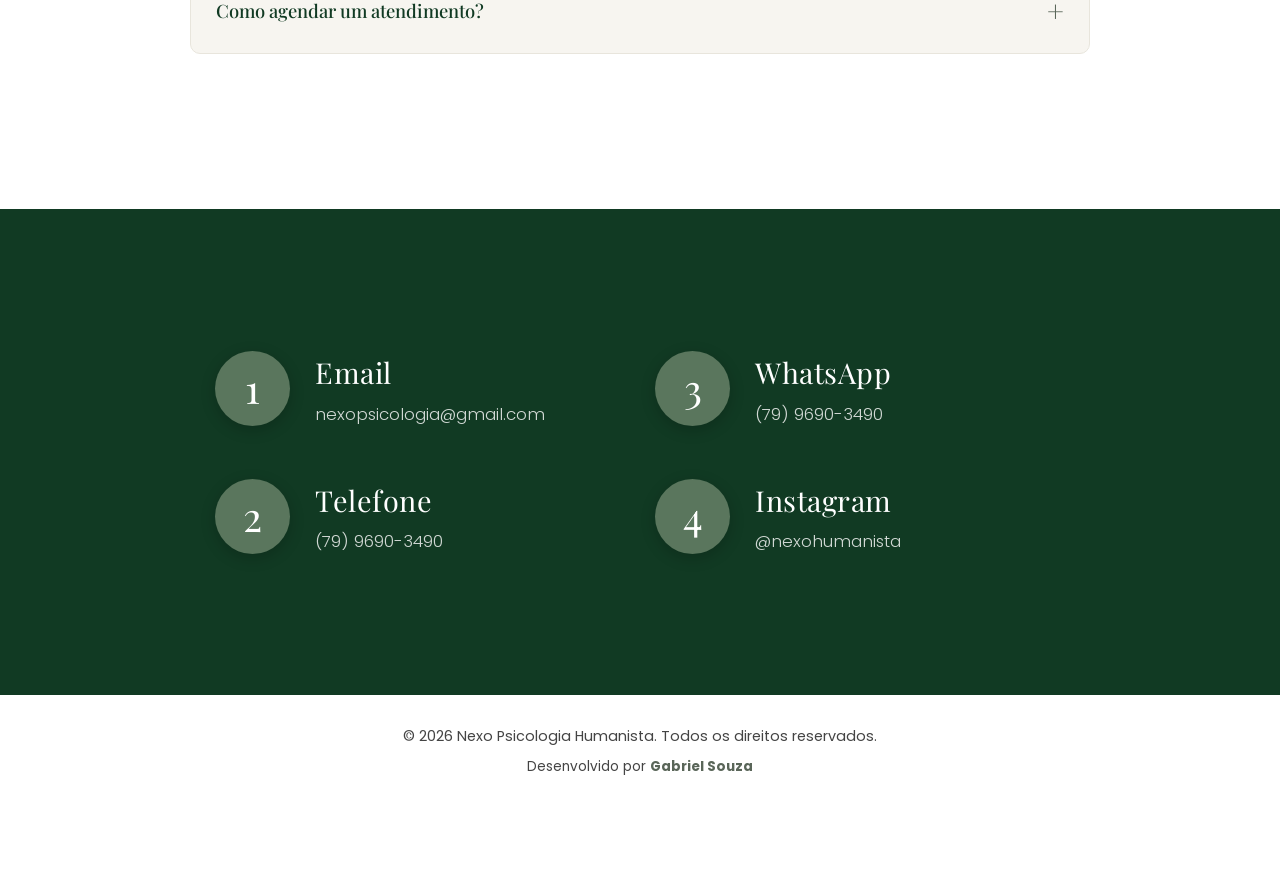
==== commit 0a52ec88: "Update index.html" ====
--- a/index.html
+++ b/index.html
@@ -735,17 +735,17 @@
                             </div>
                             <div class="badge-item">
                                 <span class="badge-icon">💲</span>
-                                <div class="badge-info">Valor social<br><strong>R$ 30,00</strong></div>
+                                <div class="badge-info">Valor<br><strong>R$ 0,00</strong></div>
                             </div>
                             <div class="badge-item">
                                 <span class="badge-icon">📅</span>
-                                <div class="badge-info">Disponível<br><strong>a cada 30 dias</strong></div>
+                                <div class="badge-info">Disponível toda<br><strong>quarta-feira</strong></div>
                             </div>
                         </div>
 
                         <div class="plantao-alerta">
                             <strong>Importante:</strong> Este é um atendimento pontual voltado à avaliação da demanda. Ele não substitui o processo de psicoterapia, mas é o primeiro passo para quem necessita de apoio emocional imediato.<br><br>
-                            <strong>Regra de utilização:</strong> O plantão poderá ser utilizado por cada pessoa, respeitando-se o intervalo mínimo de 30 dias.
+                            <strong>Regra de utilização:</strong> O plantão é realizado semanalmente (toda quarta-feira) e destina-se a oferecer um acolhimento imediato e pontual para cada paciente.
                         </div>
                         
                         <div style="text-align: center; margin-top: 30px;">
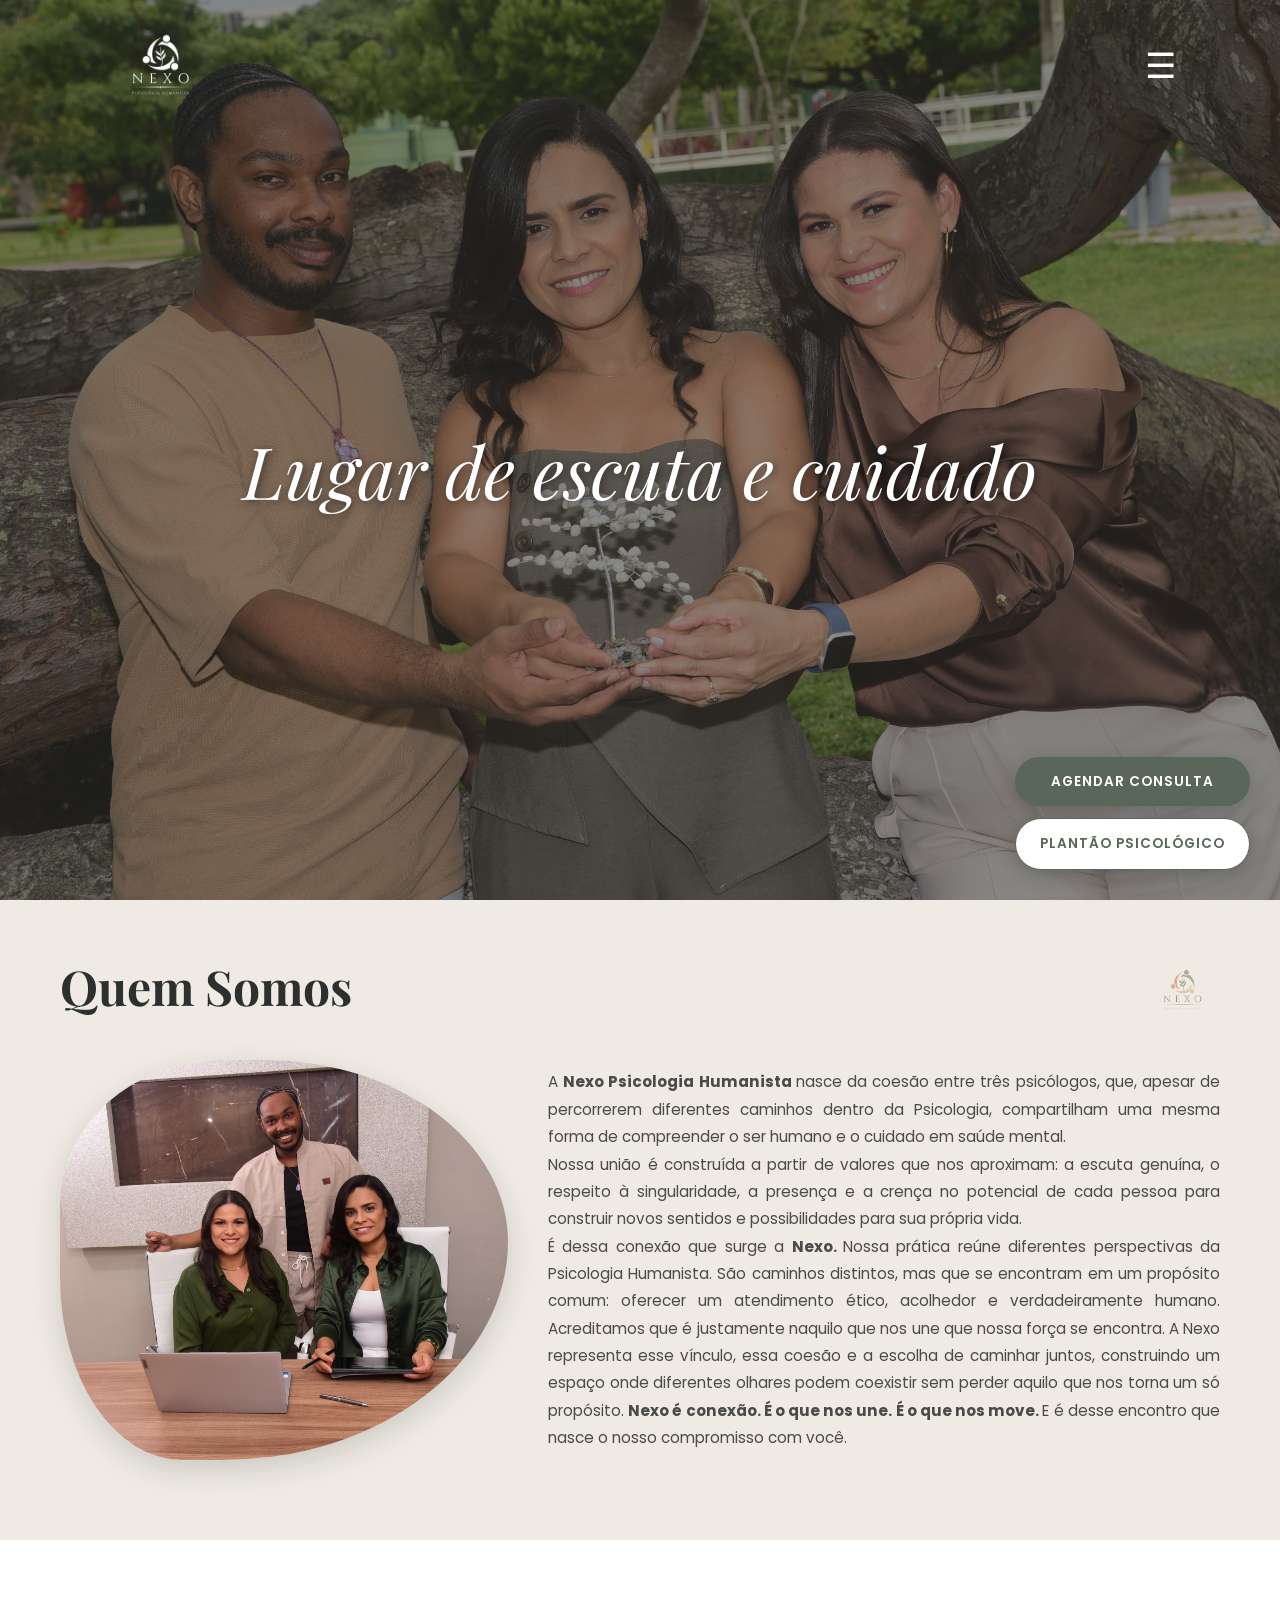
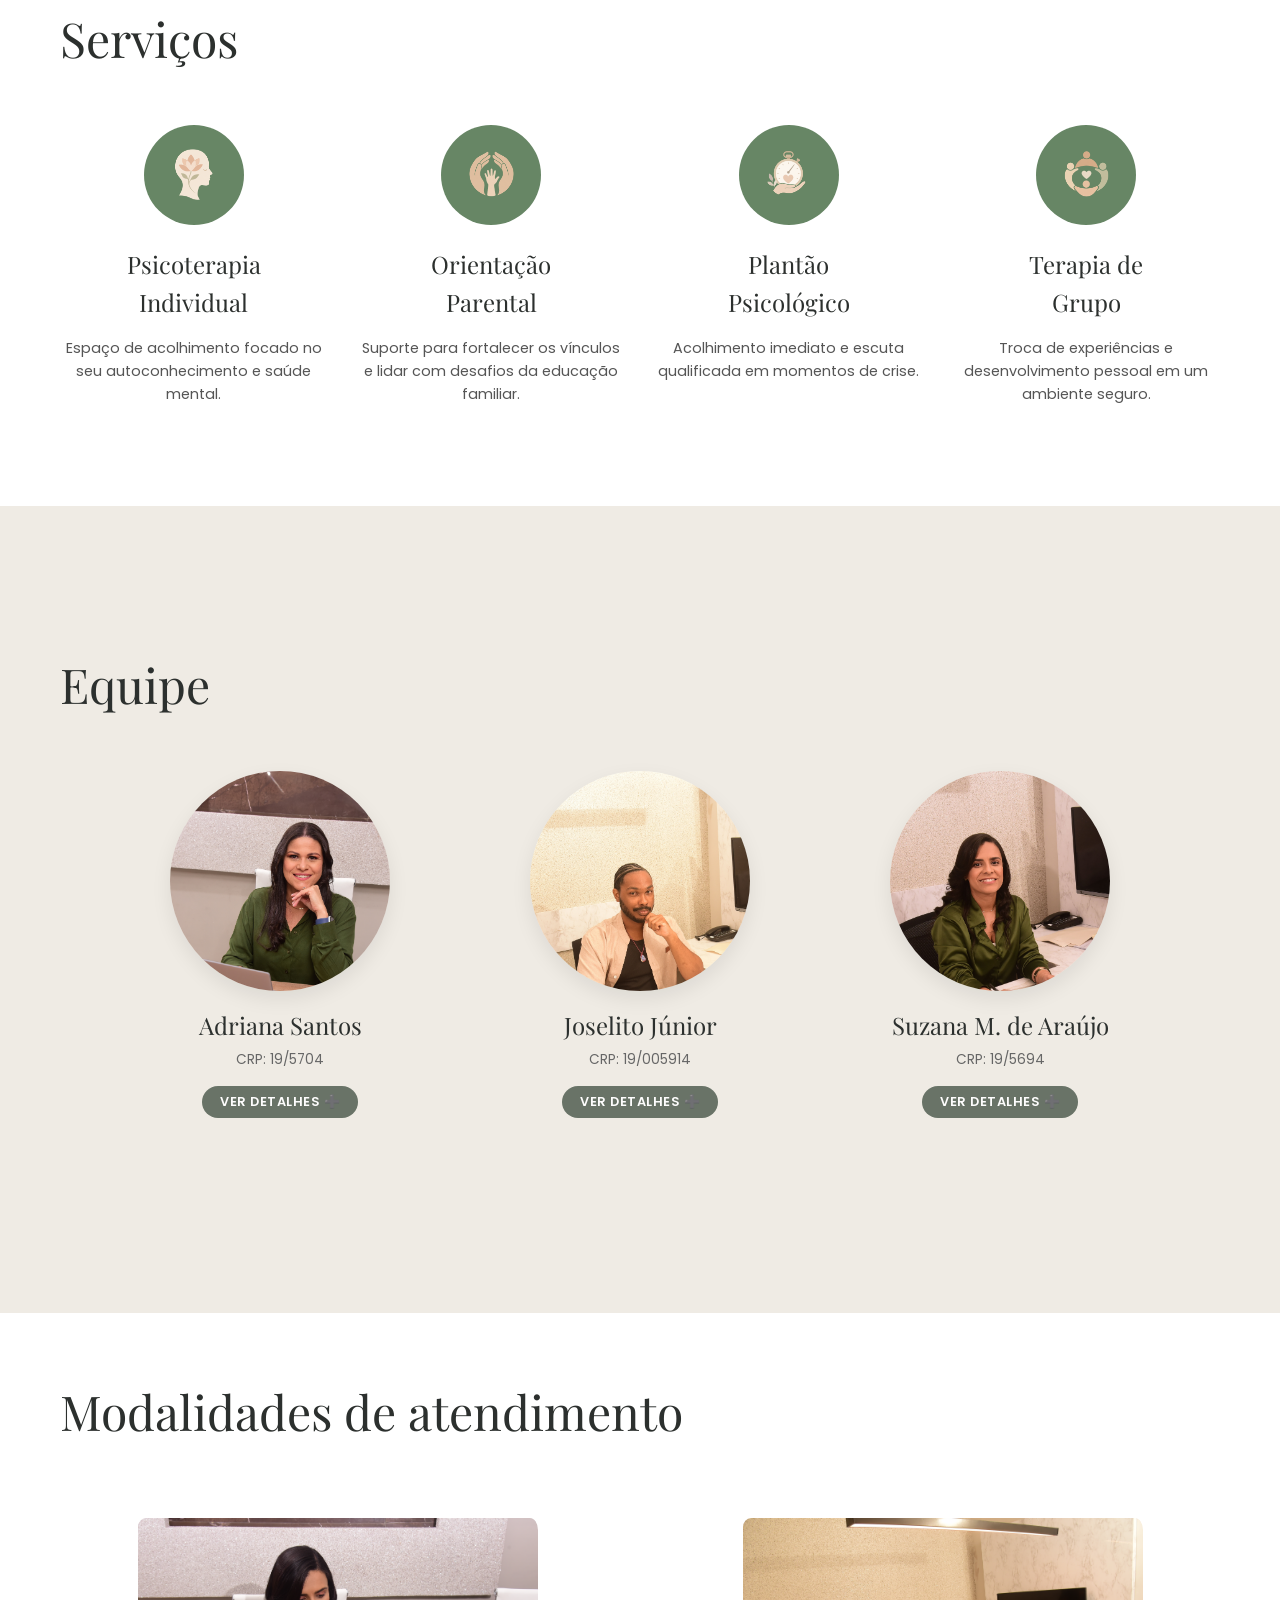
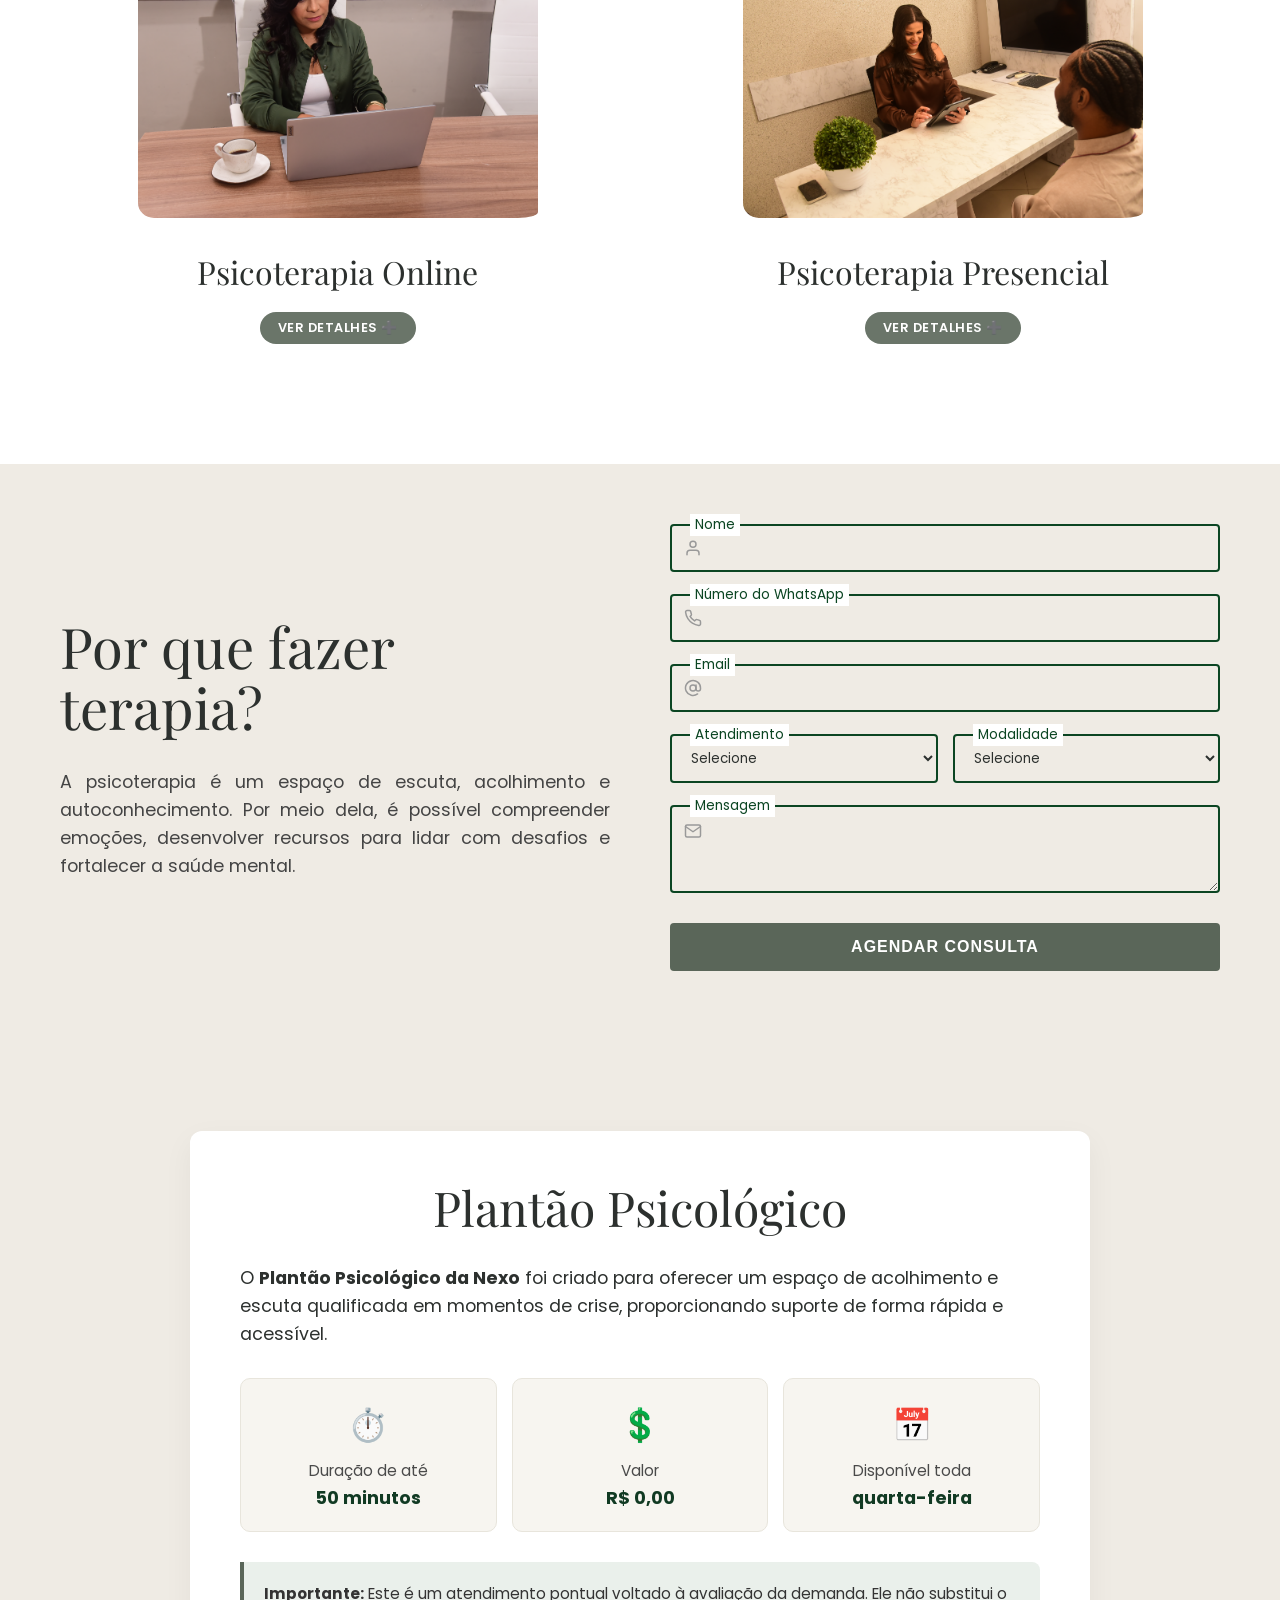
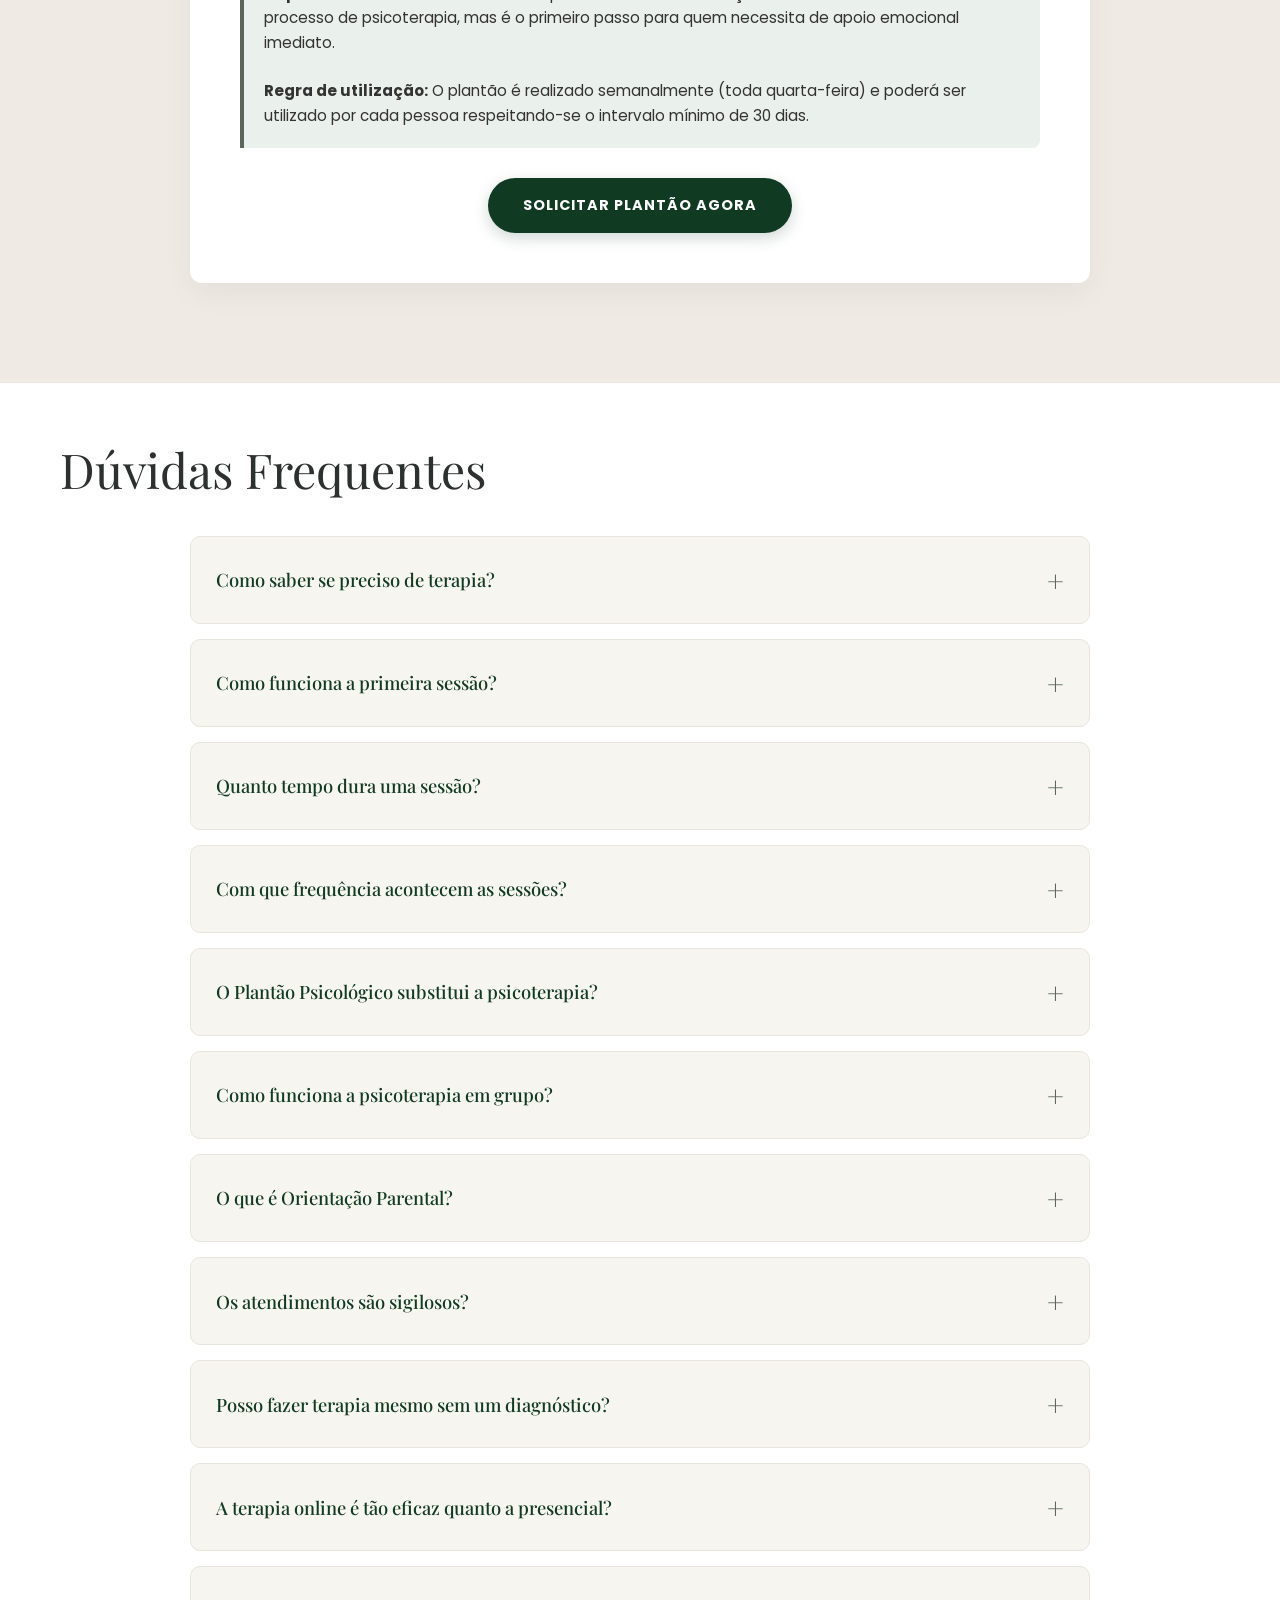
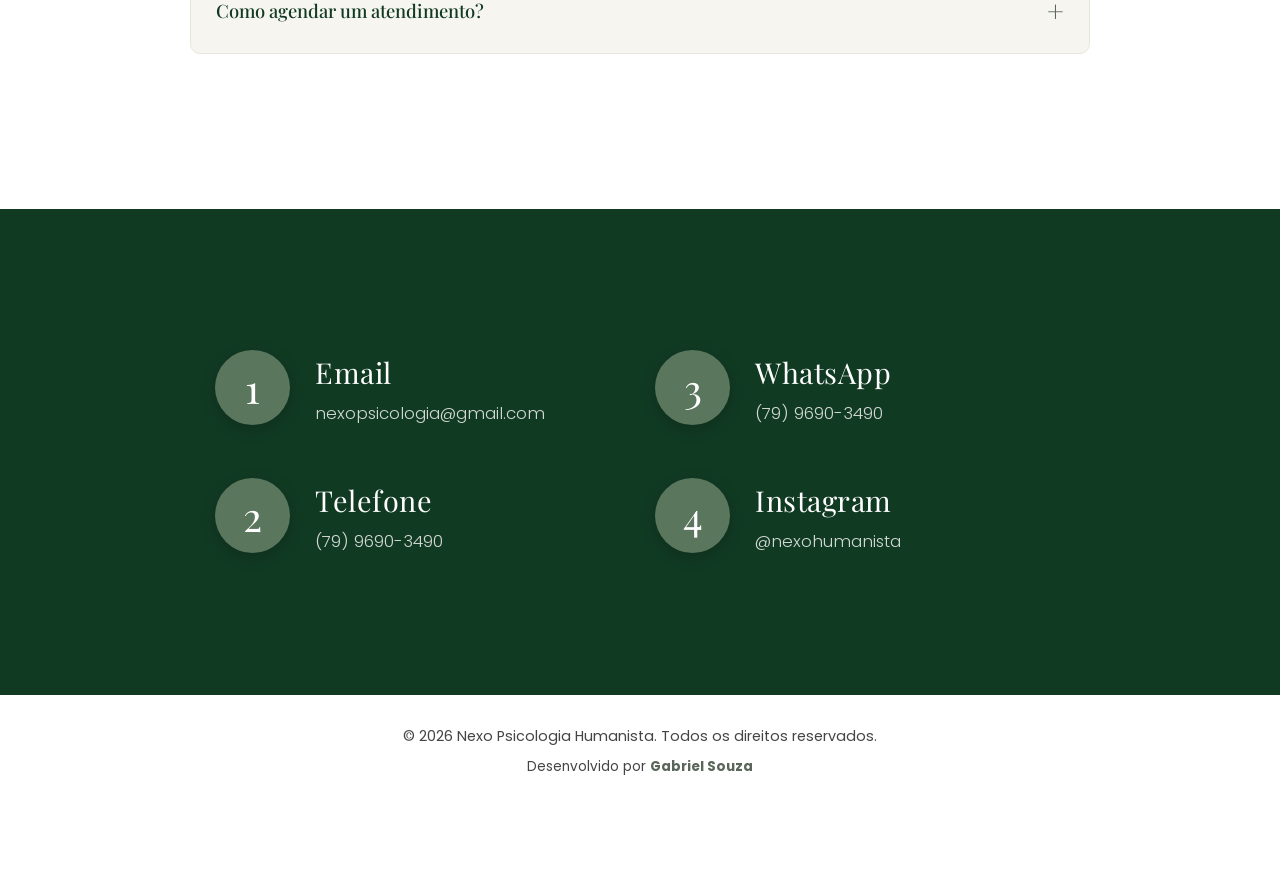
==== commit d010cca1: "Update usage rule for psychological support session" ====
--- a/index.html
+++ b/index.html
@@ -745,7 +745,7 @@
 
                         <div class="plantao-alerta">
                             <strong>Importante:</strong> Este é um atendimento pontual voltado à avaliação da demanda. Ele não substitui o processo de psicoterapia, mas é o primeiro passo para quem necessita de apoio emocional imediato.<br><br>
-                            <strong>Regra de utilização:</strong> O plantão é realizado semanalmente (toda quarta-feira) e destina-se a oferecer um acolhimento imediato e pontual para cada paciente.
+                            <strong>Regra de utilização:</strong> O plantão é realizado semanalmente (toda quarta-feira) e poderá ser utilizado por cada pessoa respeitando-se o intervalo mínimo de 30 dias.
                         </div>
                         
                         <div style="text-align: center; margin-top: 30px;">
